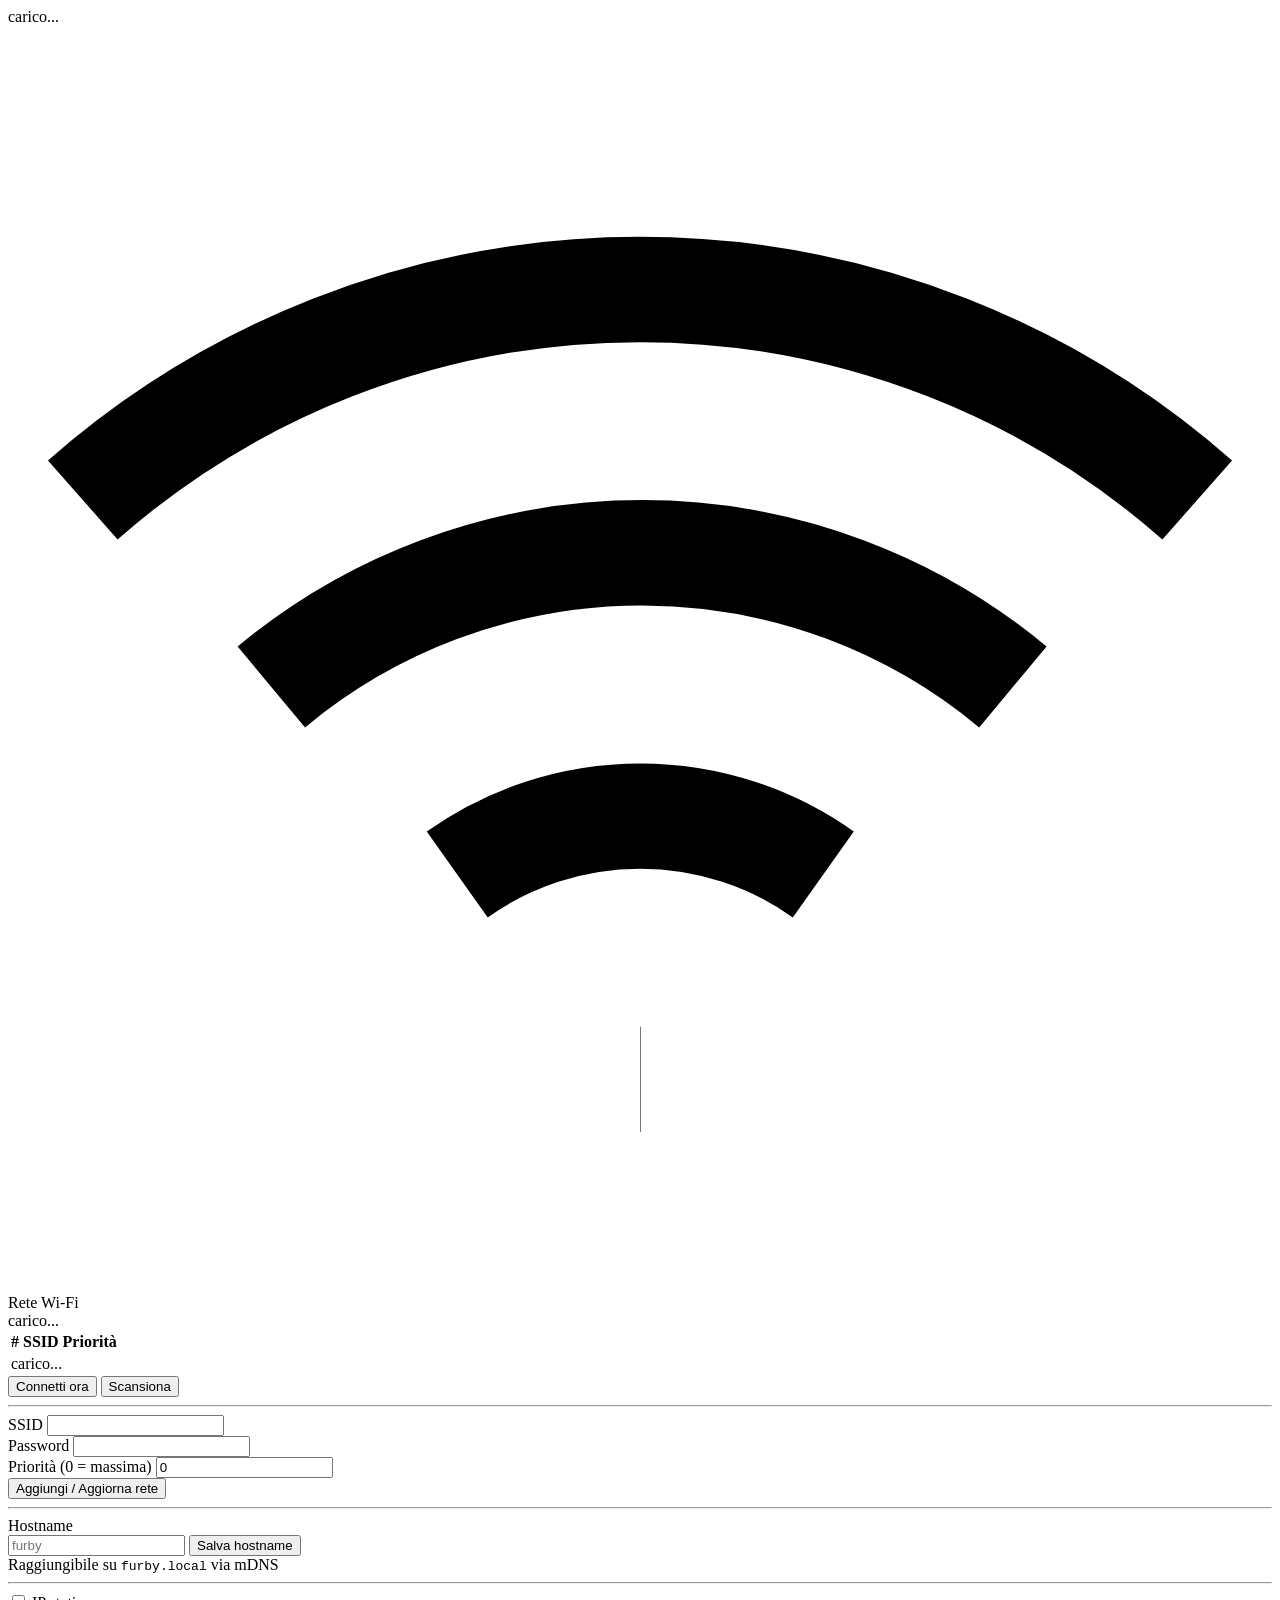
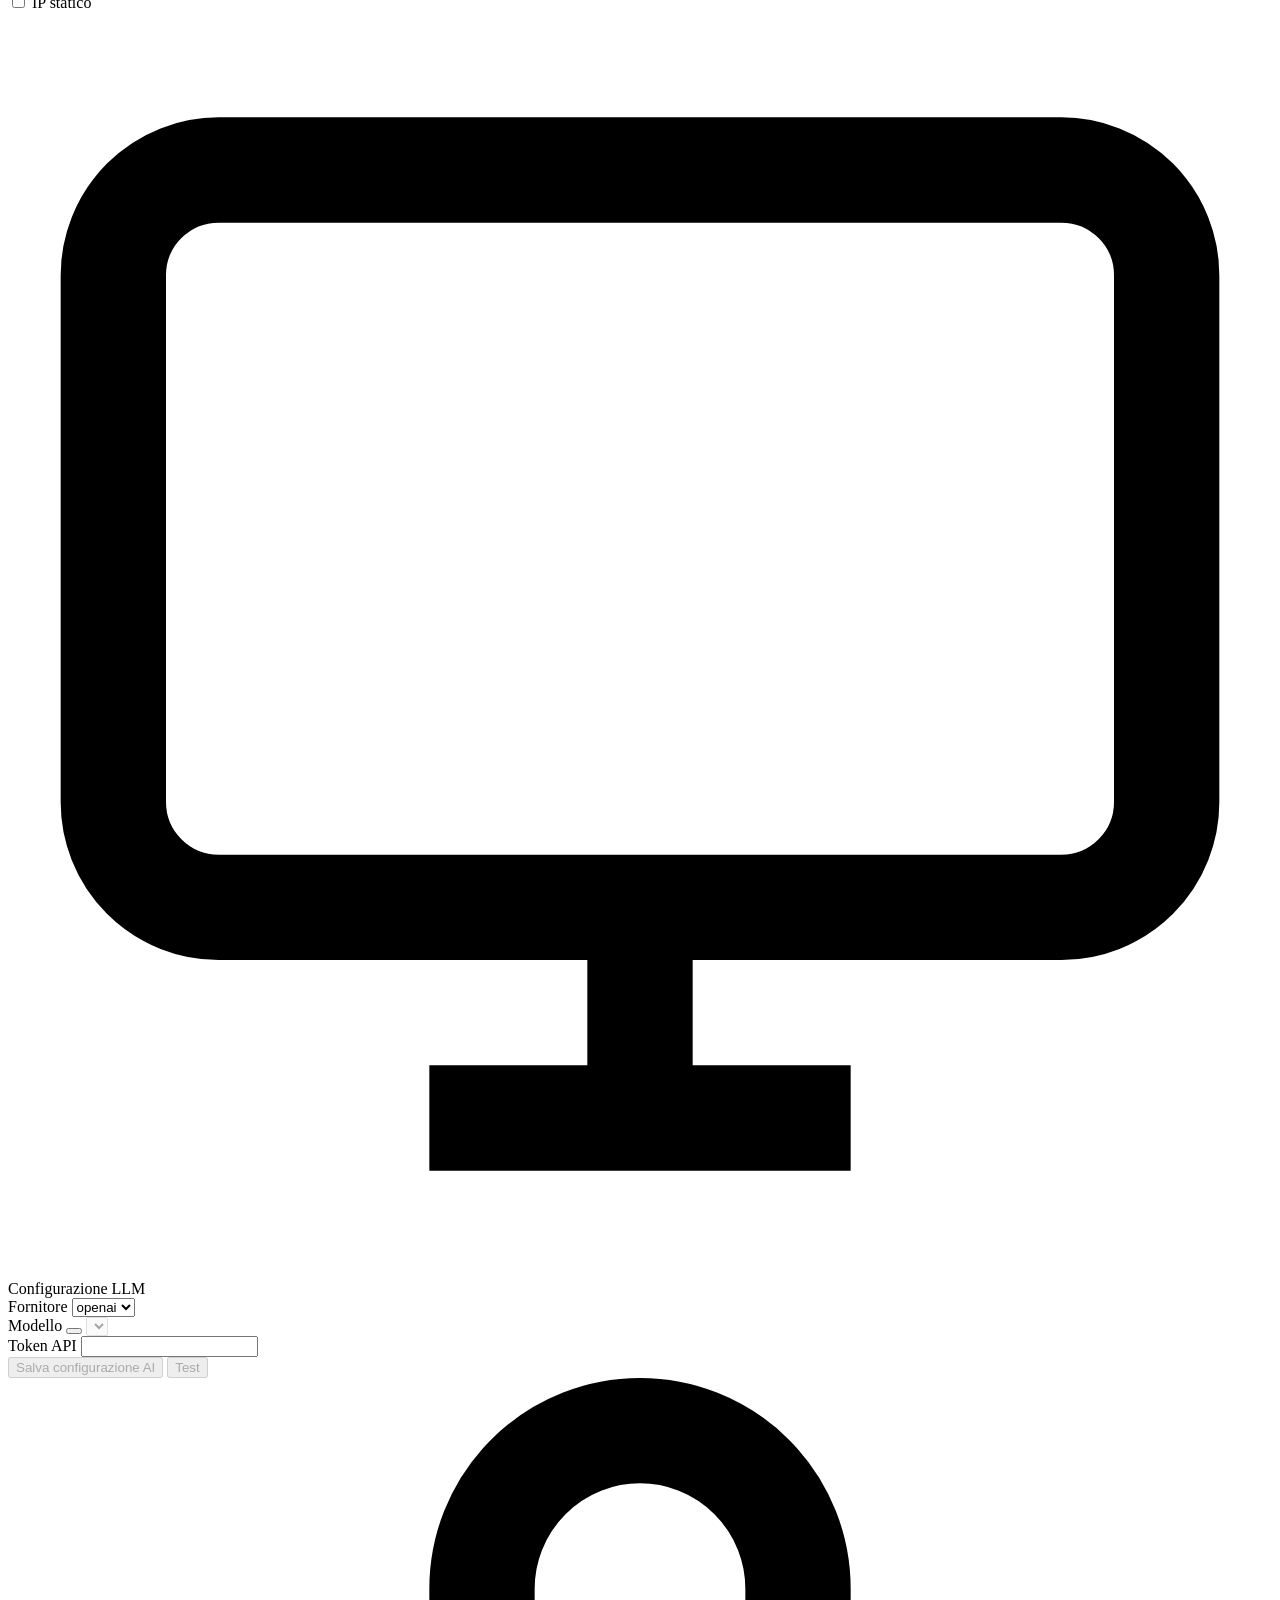
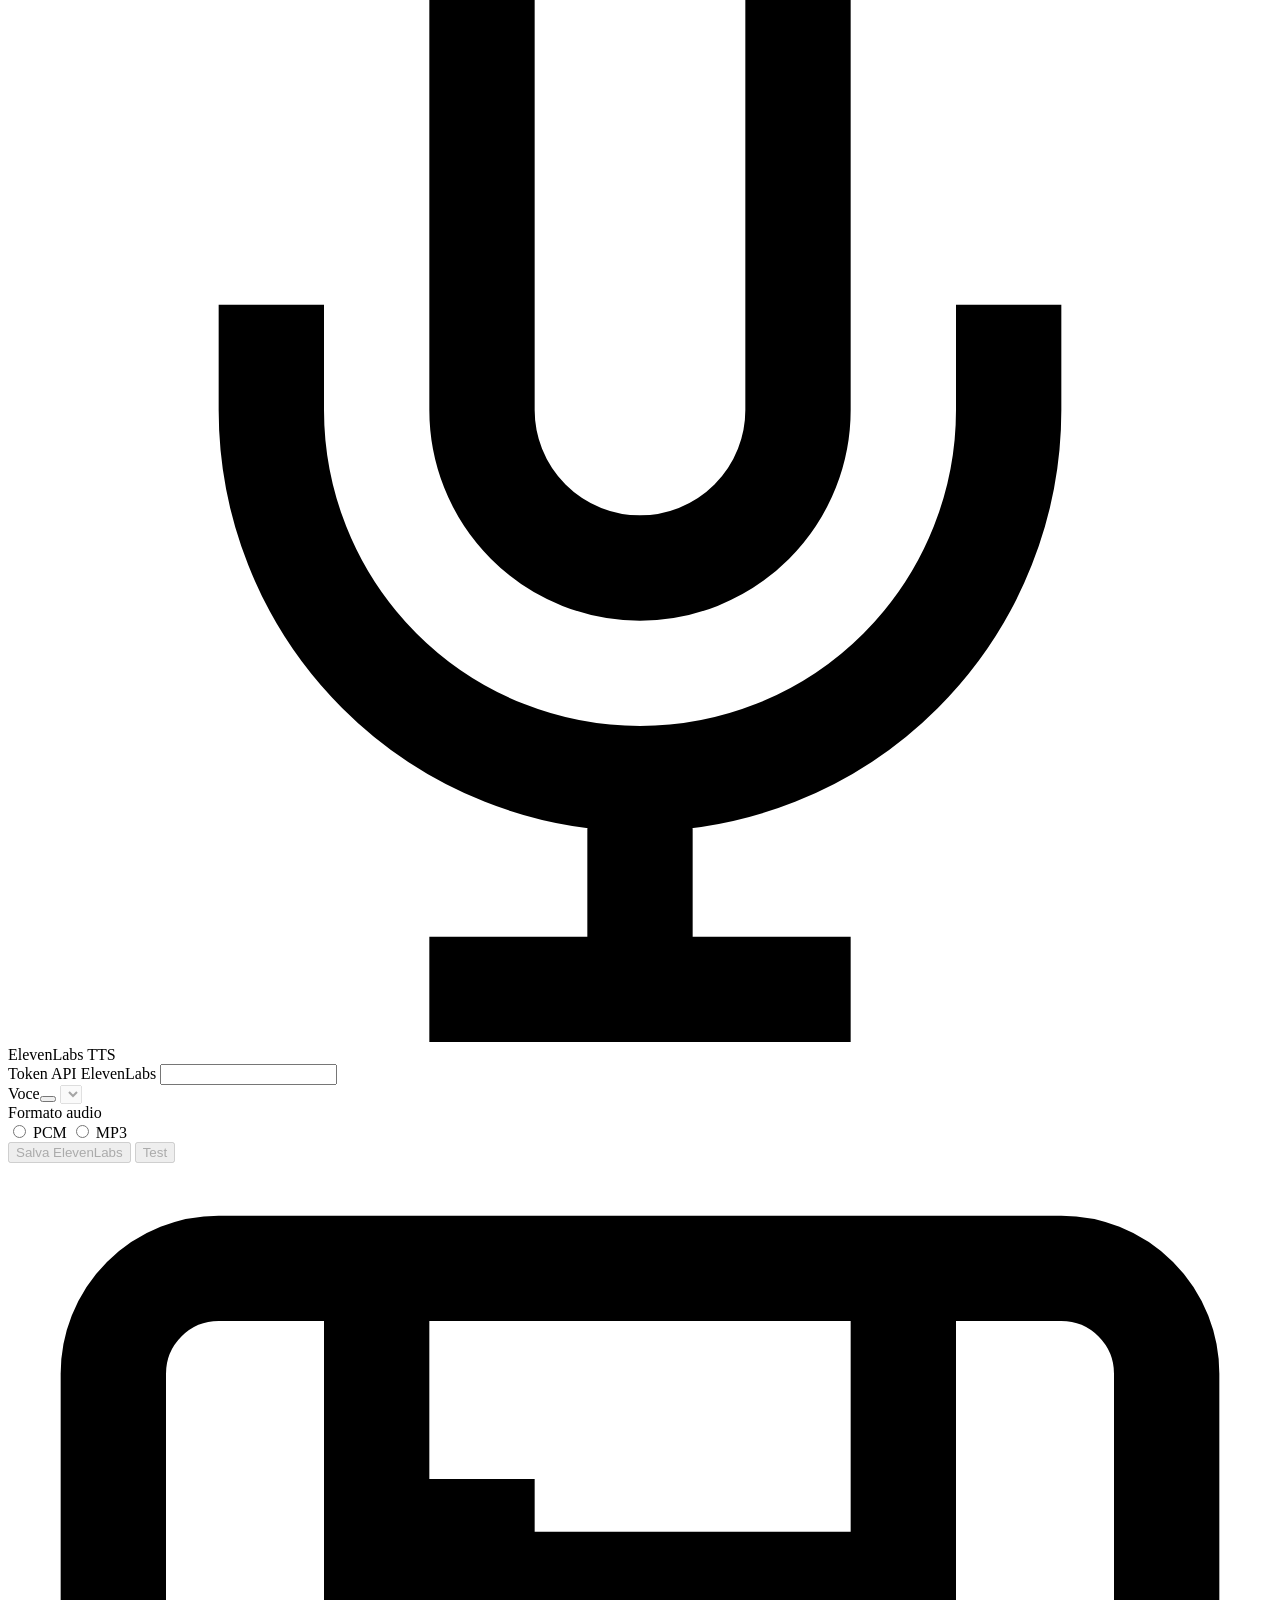
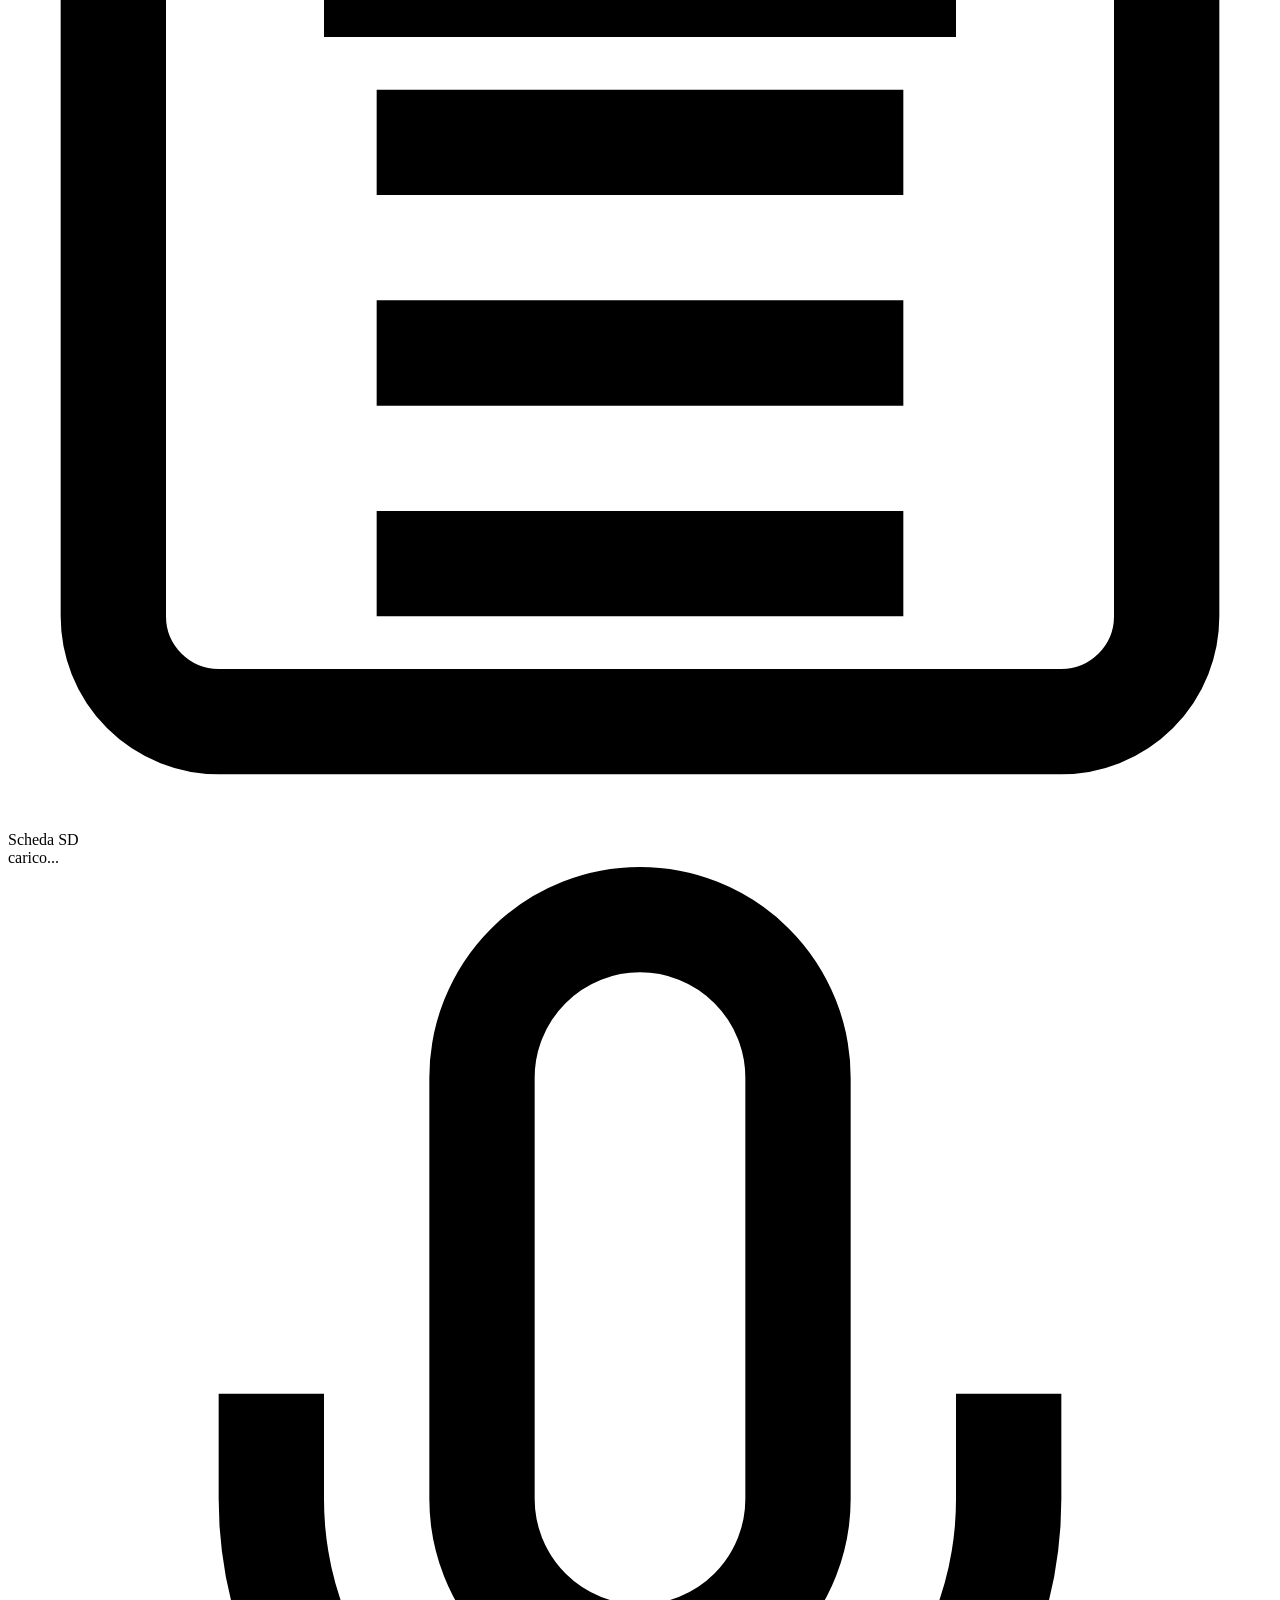
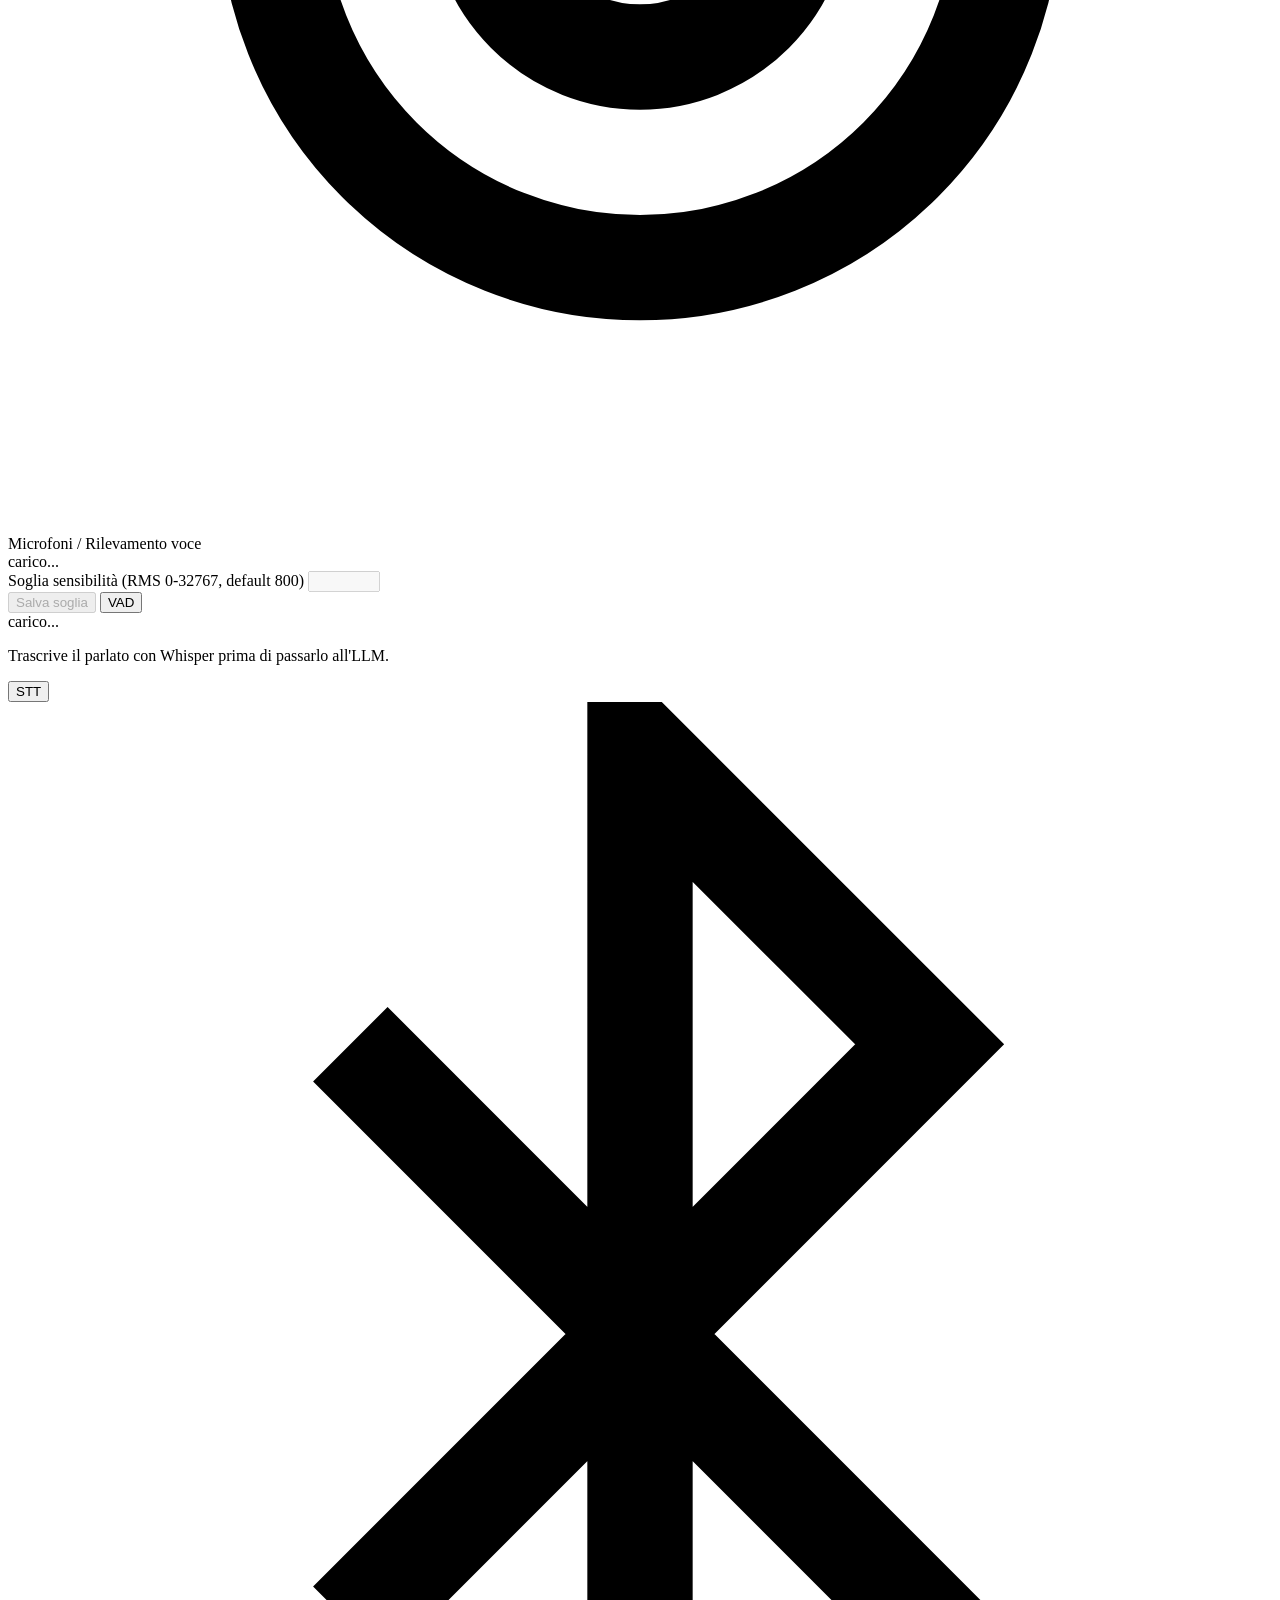
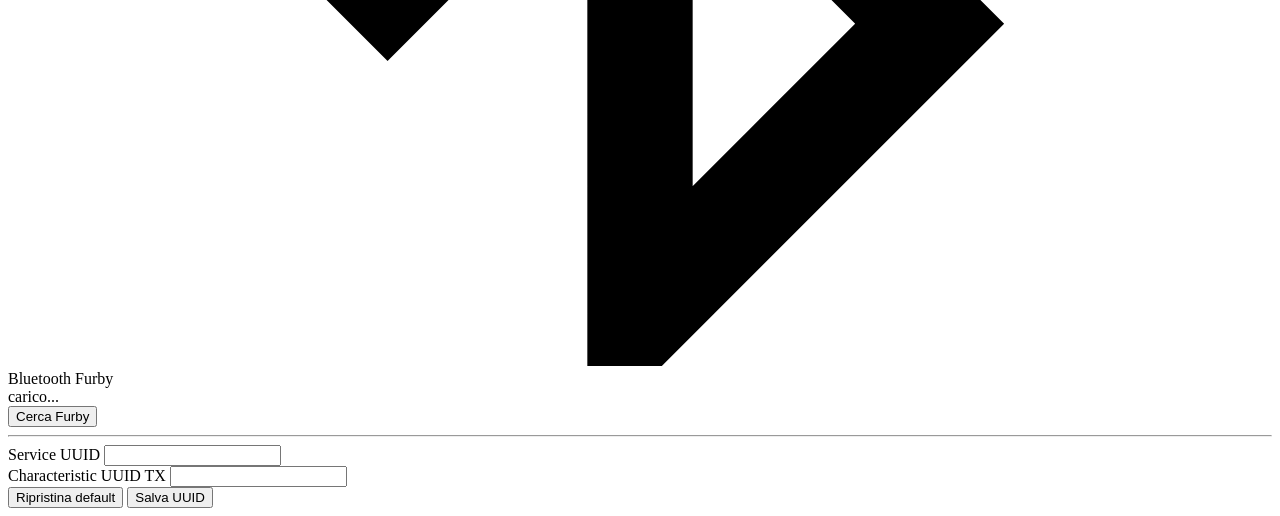
==== data/index.html @ 775ad826 "Aggiorna l'interfaccia utente e le etichette per la configurazione LLM, migliora la gestione delle d" ====
<!DOCTYPE html><html lang="it"><head>
<meta charset="UTF-8"><link rel="apple-touch-icon" href="/apple-touch-icon.png"><link rel="icon" type="image/png" href="/apple-touch-icon.png"><meta name="viewport" content="width=device-width,initial-scale=1">
<title>FurbyMind Connect</title>
<link rel="stylesheet" href="/bootstrap.min.css">
<link rel="stylesheet" href="/bootstrap-icons.min.css">
<link rel="stylesheet" href="/shared.css">
</head>
<body><div id="fb-loader"><div class="fb-spinner"></div></div>
<script src="/shared.js"></script>
<script>renderNav('home');</script>
<div id="sys-bar" data-i18n="sys.loading">carico...</div>

<div class="container py-3 fb-page">

<!-- WiFi -->
<div class="fb-sec">
  <svg viewBox="0 0 24 24" fill="none" stroke="currentColor" stroke-width="2"><path d="M5 12.55a11 11 0 0 1 14.08 0M1.42 9a16 16 0 0 1 21.16 0M8.53 16.11a6 6 0 0 1 6.95 0M12 20h.01"/></svg>
  <span data-i18n="wifi.title">Rete Wi-Fi</span>
</div>
<div class="card mb-3 shadow-sm">
  <div class="card-body">
    <div class="d-flex align-items-center gap-2 mb-2">
      <span class="fb-dot fb-dot-warn" id="wifi-dot"></span>
      <span class="fw-semibold" id="wifi-label" data-i18n="sys.loading">carico...</span>
      <span class="ms-auto text-muted small" id="wifi-ip"></span>
    </div>
    <table class="table table-sm table-hover mb-2">
      <thead class="table-light"><tr><th>#</th><th data-i18n="wifi.col_ssid">SSID</th><th data-i18n="wifi.col_prio">Priorità</th><th></th></tr></thead>
      <tbody id="wifi-rows"><tr><td colspan="4" class="text-muted" data-i18n="sys.loading">carico...</td></tr></tbody>
    </table>
    <div class="d-flex gap-2">
      <button type="button" class="btn btn-primary px-3" onclick="wifiConnect()" data-i18n="wifi.btn_connect"><i class="bi bi-wifi"></i> Connetti ora</button>
      <button type="button" class="btn btn-outline-secondary px-3" onclick="wifiScan()" data-i18n="wifi.btn_scan"><i class="bi bi-search"></i> Scansiona</button>
    </div>
    <div id="wifi-scan-results"></div>
    <hr class="my-3">
    <form action="/wifi/add" method="POST">
      <div class="mb-2">
        <label class="form-label" data-i18n="wifi.label_ssid">SSID</label>
        <input type="text" class="form-control form-control-sm" name="ssid" id="ssid-inp" required>
      </div>
      <div class="mb-2">
        <label class="form-label" data-i18n="wifi.label_pass">Password</label>
        <input type="password" class="form-control form-control-sm" name="pass" id="wifi-pass-inp">
      </div>
      <div class="mb-2">
        <label class="form-label" data-i18n="wifi.label_prio">Priorità (0 = massima)</label>
        <input type="text" class="form-control form-control-sm" name="prio" value="0" >
      </div>
      <div class="d-grid d-sm-flex gap-2 justify-content-sm-end mt-2">
        <button type="submit" class="btn btn-primary px-3" data-i18n="wifi.btn_add"><i class="bi bi-plus-lg"></i> Aggiungi / Aggiorna rete</button>
      </div>
    </form>
    <hr class="my-3">
    <div class="mb-3">
      <label class="form-label" data-i18n="wifi.label_hostname"><i class="bi bi-tag text-muted me-1"></i>Hostname</label>
      <div class="input-group">
        <span class="input-group-text text-muted"><i class="bi bi-router"></i></span>
        <input type="text" class="form-control form-control-sm" id="wifi-hostname-inp" maxlength="32" placeholder="furby">
        <button class="btn btn-primary px-3" type="button" onclick="wifiHostnameSave()" data-i18n="wifi.btn_hostname"><i class="bi bi-floppy"></i> Salva hostname</button>
      </div>
      <div class="form-text" data-i18n="wifi.hostname_hint">Raggiungibile su <code>furby.local</code> via mDNS</div>
    </div>
    <hr class="my-3">
    <div class="form-check form-switch mb-2">
      <input class="form-check-input" type="checkbox" id="static-en" onchange="staticToggle()">
      <label class="form-check-label" for="static-en" data-i18n="wifi.static_enable"><i class="bi bi-hdd-network text-muted me-1"></i>IP statico</label>
    </div>
    <div id="static-fields" style="display:none">
      <div class="row g-2 mb-2">
        <div class="col-6">
          <label class="form-label form-label-sm" data-i18n="wifi.static_ip">IP</label>
          <input type="text" class="form-control form-control-sm" id="static-ip" placeholder="192.168.1.100">
        </div>
        <div class="col-6">
          <label class="form-label form-label-sm" data-i18n="wifi.static_gw">Gateway</label>
          <input type="text" class="form-control form-control-sm" id="static-gw" placeholder="192.168.1.1">
        </div>
        <div class="col-6">
          <label class="form-label form-label-sm" data-i18n="wifi.static_mask">Mask</label>
          <input type="text" class="form-control form-control-sm" id="static-mask" placeholder="255.255.255.0">
        </div>
        <div class="col-6">
          <label class="form-label form-label-sm" data-i18n="wifi.static_dns">DNS</label>
          <input type="text" class="form-control form-control-sm" id="static-dns" placeholder="8.8.8.8">
        </div>
      </div>
      <div class="d-grid d-sm-flex gap-2 justify-content-sm-end mt-2">
        <button type="button" class="btn btn-primary px-3" onclick="staticSave()" data-i18n="sys.save"><i class="bi bi-floppy"></i> Salva (richiede reboot)</button>
      </div>
    </div>
  </div>
</div>

<!-- LLM -->
<div class="fb-sec">
  <svg viewBox="0 0 24 24" fill="none" stroke="currentColor" stroke-width="2"><rect x="2" y="3" width="20" height="14" rx="2"/><path d="M8 21h8M12 17v4"/></svg>
  <span data-i18n="llm.title">Configurazione LLM</span>
</div>
<div class="card mb-3 shadow-sm">
  <div class="card-body">
    <form id="llm-form" onsubmit="return llmSubmit(event)">
      <div class="row g-2 mb-2">
        <div class="col-4">
          <label class="form-label" data-i18n="llm.label_prov">Fornitore</label>
          <select class="form-select form-select-sm" name="provider" id="prov" onchange="onProvChange()">
            <option value="openai">openai</option>
            <option value="claude">claude</option>
          </select>
        </div>
        <div class="col-8">
          <label class="form-label d-flex align-items-center gap-2" id="tok-lbl"><span data-i18n="llm.label_model">Modello</span> <small class="text-muted fw-normal" id="mdl-st"></small><button type="button" class="btn btn-sm btn-outline-secondary ms-auto px-2 py-0" onclick="loadModels(document.getElementById('mdl').value,document.getElementById('tok').value.trim())" title="Ricarica modelli"><i class="bi bi-arrow-clockwise"></i></button></label>
          <select class="form-select form-select-sm" name="model" id="mdl" disabled></select>
        </div>
      </div>
      <div class="mb-2">
        <label class="form-label" data-i18n="llm.label_key">Token API</label>
        <input type="text" class="form-control form-control-sm" name="api_key" id="tok" oninput="llmKeyChange()" onblur="llmKeyBlur()">
      </div>
      <div class="d-grid d-sm-flex gap-2 justify-content-sm-end mt-2">
        <button type="submit" class="btn btn-primary px-3" id="llm-save-btn" disabled data-i18n="llm.btn_save"><i class="bi bi-floppy"></i> Salva configurazione AI</button>
        <button type="button" class="btn btn-outline-secondary px-3" id="llm-test-btn" disabled onclick="testLlm()" data-i18n="llm.btn_test"><i class="bi bi-lightning"></i> Test</button>
      </div>
      <div id="llm-test-result" class="mt-2"></div>
    </form>
  </div>
</div>

<!-- ElevenLabs -->
<div class="fb-sec">
  <svg viewBox="0 0 24 24" fill="none" stroke="currentColor" stroke-width="2"><path d="M12 1a3 3 0 0 0-3 3v8a3 3 0 0 0 6 0V4a3 3 0 0 0-3-3z"/><path d="M19 10v2a7 7 0 0 1-14 0v-2M12 19v4M8 23h8"/></svg>
  <span data-i18n="el.title">ElevenLabs TTS</span>
</div>
<div class="card mb-3 shadow-sm">
  <div class="card-body">
    <form id="el-form" onsubmit="return elSubmit(event)">
      <div class="mb-2">
        <label class="form-label" data-i18n="el.label_key">Token API ElevenLabs</label>
        <input type="text" class="form-control form-control-sm" name="el_key" id="el-key" oninput="elKeyChange()" onblur="elKeyBlur()">
      </div>
      <div class="mb-2">
        <label class="form-label d-flex align-items-center gap-2"><span data-i18n="el.label_voice">Voce</span><button type="button" class="btn btn-sm btn-outline-secondary ms-auto px-2 py-0" onclick="elUpdateVoiceState(document.getElementById('el-key').value.trim(),document.getElementById('el-voice-sel').value)" title="Ricarica voci"><i class="bi bi-arrow-clockwise"></i></button></label>
        <select class="form-select form-select-sm" name="el_vid" id="el-voice-sel" disabled></select>
        <div id="el-voice-hint" class="form-text text-warning"></div>
      </div>
      <div class="mb-2">
        <label class="form-label" data-i18n="el.label_fmt">Formato audio</label>
        <div class="btn-group" role="group">
          <input type="radio" class="btn-check" name="el_fmt" value="pcm" id="fmt-pcm" onchange="fmtChange()">
          <label class="btn btn-outline-primary px-3" for="fmt-pcm">PCM</label>
          <input type="radio" class="btn-check" name="el_fmt" value="mp3" id="fmt-mp3" onchange="fmtChange()">
          <label class="btn btn-outline-primary px-3" for="fmt-mp3">MP3</label>
        </div>
        <div id="fmt-hint" class="form-text mt-1"></div>
      </div>
      <div class="d-grid d-sm-flex gap-2 justify-content-sm-end mt-2">
        <button type="submit" class="btn btn-primary px-3" id="el-save-btn" disabled data-i18n="el.btn_save"><i class="bi bi-floppy"></i> Salva ElevenLabs</button>
        <button type="button" class="btn btn-outline-secondary px-3" id="el-test-btn" disabled onclick="testEl()" data-i18n="el.btn_test"><i class="bi bi-lightning"></i> Test</button>
      </div>
      <div id="el-test-result" class="mt-2"></div>
    </form>
  </div>
</div>

<!-- SD -->
<div class="fb-sec">
  <svg viewBox="0 0 24 24" fill="none" stroke="currentColor" stroke-width="2"><rect x="2" y="2" width="20" height="20" rx="2"/><path d="M7 2v6h10V2M7 7h3M7 11h10M7 15h10M7 19h10"/></svg>
  <span data-i18n="sd.title">Scheda SD</span>
</div>
<div class="card mb-3 shadow-sm">
  <div class="card-body">
    <div id="sd-status-row" class="d-flex align-items-center gap-2 mb-2">
      <span class="fb-dot fb-dot-warn"></span>
      <span class="fw-semibold" data-i18n="sys.loading">carico...</span>
    </div>
    <div id="sd-progress" class="progress mb-2" style="height:6px;display:none" role="progressbar" aria-valuemin="0" aria-valuemax="100">
      <div class="progress-bar" style="width:0%"></div>
    </div>
    <div id="sd-btn" class="mb-1"></div>
    <div id="sd-msg" class="small text-muted mt-1"></div>
  </div>
</div>

<!-- VAD -->
<div class="fb-sec">
  <svg viewBox="0 0 24 24" fill="none" stroke="currentColor" stroke-width="2"><path d="M12 1a3 3 0 0 0-3 3v8a3 3 0 0 0 6 0V4a3 3 0 0 0-3-3z"/><path d="M19 10v2a7 7 0 0 1-14 0v-2"/></svg>
  <span data-i18n="vad.title">Microfoni / Rilevamento voce</span>
</div>
<div class="card mb-3 shadow-sm">
  <div class="card-body">
    <div class="d-flex align-items-center gap-2 mb-3">
      <span class="fb-dot fb-dot-warn" id="vad-dot"></span>
      <span class="fw-semibold" id="vad-label" data-i18n="sys.loading">carico...</span>
    </div>
    <div class="d-flex gap-2 align-items-end mb-2">
      <div class="flex-fill">
        <label class="form-label" data-i18n="vad.label_thresh">Soglia sensibilità (RMS 0-32767, default 800)</label>
        <input type="number" class="form-control form-control-sm" id="vad-thresh" min="0" max="32767" disabled>
      </div>
      <button class="btn btn-primary px-3" onclick="vadSaveThresh()" id="btn-vad-save" disabled><i class="bi bi-floppy"></i> <span data-i18n="vad.btn_save">Salva soglia</span></button>
      <button class="btn btn-outline-secondary px-3" onclick="vadToggle()" id="btn-vad-tog"><i class="bi bi-mic-mute"></i> VAD</button>
    </div>
  </div>
</div>
<div class="card mb-3 shadow-sm">
  <div class="card-body">
    <div class="d-flex align-items-center gap-2 mb-2">
      <span class="fb-dot fb-dot-warn" id="stt-dot"></span>
      <span class="fw-semibold" id="stt-label" data-i18n="sys.loading">carico...</span>
    </div>
    <div class="d-flex gap-2 align-items-center">
      <p class="text-muted small mb-0 flex-fill" data-i18n="stt.desc">Trascrive il parlato con Whisper prima di passarlo all'LLM.</p>
      <button class="btn btn-outline-secondary px-3" onclick="sttToggle()" id="btn-stt-tog"><i class="bi bi-soundwave"></i> STT</button>
    </div>
  </div>
</div>

<!-- BLE -->
<div class="fb-sec">
  <svg viewBox="0 0 24 24" fill="none" stroke="currentColor" stroke-width="2"><polyline points="6.5 6.5 17.5 17.5 12 23 12 1 17.5 6.5 6.5 17.5"/></svg>
  <span data-i18n="ble.title">Bluetooth Furby</span>
</div>
<div class="card mb-4 shadow-sm">
  <div class="card-body">
    <div class="d-flex align-items-center gap-2 mb-1">
      <span class="fb-dot fb-dot-err" id="ble-dot"></span>
      <span class="fw-semibold" id="ble-label" data-i18n="sys.loading">carico...</span>
      <span class="ms-auto text-muted small" id="ble-device"></span>
    </div>
    <div id="ble-uptime-row" class="text-muted small mb-2" style="display:none">
      <span data-i18n="ble.connected_for">connesso da: </span><span id="ble-uptime"></span>
    </div>
    <div class="d-flex gap-2 flex-wrap mb-2">
      <button type="button" class="btn btn-success px-3" id="btn-scan" onclick="bleScan()" data-i18n="ble.scan"><i class="bi bi-bluetooth"></i> Cerca Furby</button>
      <button type="button" class="btn btn-danger px-3"  id="btn-stop" onclick="bleStop()" style="display:none" data-i18n="ble.stop"><i class="bi bi-stop-fill"></i> Stop scan</button>
      <button type="button" class="btn btn-warning px-3" id="btn-disc" onclick="bleDisc()" style="display:none" data-i18n="ble.disconnect"><i class="bi bi-x-circle"></i> Disconnetti</button>
    </div>
    <div id="ble-scanning" class="text-warning small" style="display:none" data-i18n="ble.scanning_msg">⌛ Scansione in corso...</div>
    <div id="ble-list" class="mt-2"></div>
    <hr>
    <form action="/ble/save" method="POST">
      <div class="mb-2">
        <label class="form-label" data-i18n="ble.label_svc">Service UUID</label>
        <input type="text" class="form-control form-control-sm font-monospace" name="svc_uuid" id="ble-svc-uuid">
      </div>
      <div class="mb-2">
        <label class="form-label" data-i18n="ble.label_char">Characteristic UUID TX</label>
        <input type="text" class="form-control form-control-sm font-monospace" name="char_uuid" id="ble-char-uuid">
      </div>
      <div class="d-grid d-sm-flex gap-2 justify-content-sm-end mt-2">
        <button type="button" class="btn btn-outline-secondary px-3" onclick="bleUuidReset()" data-i18n="ble.btn_reset"><i class="bi bi-arrow-counterclockwise"></i> Ripristina default</button>
        <button type="submit" class="btn btn-primary px-3" data-i18n="ble.btn_save"><i class="bi bi-floppy"></i> Salva UUID</button>
      </div>
    </form>
  </div>
</div>

</div><!-- /container -->

<script src="/bootstrap.bundle.min.js"></script>
<script>
// Aggiorna solo la sezione SD - chiamata dopo operazioni SD per non toccare gli altri campi
function applyHomeSd(d){
  var sdRow=document.getElementById('sd-status-row');
  var sdBtn=document.getElementById('sd-btn');
  if(d.sd_present){
    var sdPct=d.sd_total_mb?Math.round(d.sd_used_mb*100/d.sd_total_mb):0;
    var sdBarCls=sdPct>90?'bg-danger':sdPct>70?'bg-warning':'bg-success';
    sdRow.innerHTML='<span class="fb-dot fb-dot-ok"></span><span class="fw-semibold">'+T('sd.present')+'</span>'
      +'<span class="ms-auto text-muted small">'+d.sd_used_mb+' / '+d.sd_total_mb+' MB ('+sdPct+'%)</span>';
    var pb=document.getElementById('sd-progress');
    if(pb){pb.style.display='';pb.querySelector('.progress-bar').style.width=sdPct+'%';pb.querySelector('.progress-bar').className='progress-bar '+sdBarCls;pb.querySelector('.progress-bar').setAttribute('aria-valuenow',sdPct);}
  } else {
    sdRow.innerHTML='<span class="fb-dot fb-dot-warn"></span><span class="fw-semibold">'+T('sd.absent')+'</span><span class="ms-auto text-muted small">'+T('sd.absent_sub')+'</span>';
    var pb=document.getElementById('sd-progress');if(pb)pb.style.display='none';
  }
  sdBtn.innerHTML='<div class="d-grid d-sm-flex gap-2 justify-content-sm-start">'
    +(d.sd_present
      ? '<button class="btn btn-outline-warning px-3" onclick="sdUnmount()">'+T('sd.btn_unmount')+'</button>'
        +'<button class="btn btn-outline-warning px-3" onclick="sdClearCache()"><i class="bi bi-trash3"></i> '+T('sd.btn_format')+'</button>'
      : '<button class="btn btn-outline-primary px-3" onclick="sdReinit()">'+T('sd.btn_mount')+'</button>'
    )
    +'<button class="btn btn-danger px-3" onclick="sdFormatFAT()"><i class="bi bi-exclamation-triangle"></i> '+T('sd.btn_formatfat')+'</button>'
    +'</div>';
}
// Applica i dati LLM ricevuti dal backend (risposta di /llm/save o /api/home)
function applyLlm(d){
  var prov=d.provider||d.llm_provider||'openai';
  document.getElementById('prov').value=prov;
  document.getElementById('tok').placeholder=PH[prov]||T('llm.placeholder_key');
  document.getElementById('tok').value=d.key||d.cur_key||'';
  llmKeyChange();
  loadModels(d.model||d.llm_model);
}
// Applica i dati ElevenLabs ricevuti dal backend (risposta di /el/save o /api/home)
function applyEl(d){
  var elKey=d.key||d.el_key||'';
  document.getElementById('el-key').value=elKey;
  _elUpdateBtns();
  var fmt=d.fmt||d.el_fmt||'mp3';
  document.getElementById('fmt-pcm').checked=(fmt==='pcm');
  document.getElementById('fmt-mp3').checked=(fmt==='mp3');
  document.getElementById('fmt-hint').textContent=fmt==='mp3'?T('el.hint_mp3'):T('el.hint_pcm');
  elUpdateVoiceState(elKey, d.vid||d.el_vid||'');
}
function applyHome(d){
  // WiFi status
  var wdot=document.getElementById('wifi-dot');
  wdot.className='fb-dot '+(d.wifi_connected?'fb-dot-ok':'fb-dot-err');
  document.getElementById('wifi-label').textContent=d.wifi_connected?T('wifi.connected')+d.wifi_ssid:T('wifi.disconnected');
  document.getElementById('wifi-ip').textContent=d.ip||'';
  var rows='';
  if(d.wifi_nets&&d.wifi_nets.length){
    d.wifi_nets.forEach(function(n,i){
      var cur=d.wifi_connected&&n.ssid===d.wifi_ssid;
      var upBtn=i>0?'<form action="/wifi/up" method="POST" class="d-inline"><input type="hidden" name="idx" value="'+i+'"><button class="btn btn-outline-secondary btn-sm p-0 px-1"><i class="bi bi-arrow-up"></i></button></form>':'<button class="btn btn-outline-secondary btn-sm p-0 px-1" disabled><i class="bi bi-arrow-up"></i></button>';
      var dnBtn=i<d.wifi_nets.length-1?'<form action="/wifi/down" method="POST" class="d-inline"><input type="hidden" name="idx" value="'+i+'"><button class="btn btn-outline-secondary btn-sm p-0 px-1"><i class="bi bi-arrow-down"></i></button></form>':'<button class="btn btn-outline-secondary btn-sm p-0 px-1" disabled><i class="bi bi-arrow-down"></i></button>';
      var delBtn='<form action="/wifi/del" method="POST" class="d-inline"><input type="hidden" name="idx" value="'+i+'"><button class="btn btn-danger btn-sm p-0 px-1"><i class="bi bi-trash3"></i></button></form>';
      rows+='<tr>'
        +'<td class="text-muted small align-middle">'+(i+1)+'</td>'
        +'<td class="align-middle">'+n.ssid+(cur?' <span class="badge bg-success">'+T('wifi.active')+'</span>':'')+'</td>'
        +'<td class="text-muted small align-middle text-center">'+(n.prio!==undefined?n.prio:i)+'</td>'
        +'<td class="align-middle text-end"><div class="d-flex gap-1 justify-content-end">'+upBtn+dnBtn+delBtn+'</div></td>'
        +'</tr>';
    });
  } else {
    rows='<tr><td colspan="4" class="text-muted">'+T('wifi.no_nets')+'</td></tr>';
  }
  document.getElementById('wifi-rows').innerHTML=rows;
  // hostname & IP statico
  document.getElementById('ssid-inp').placeholder=T('wifi.placeholder_ssid');
  document.getElementById('wifi-pass-inp').placeholder=T('wifi.placeholder_pass');
  if(d.hostname) document.getElementById('wifi-hostname-inp').value=d.hostname;
  var en=d.static_enabled||false;
  document.getElementById('static-en').checked=en;
  document.getElementById('static-fields').style.display=en?'':'none';
  if(d.static_ip && d.static_ip!=='0.0.0.0'){
    document.getElementById('static-ip').value=d.static_ip;
    document.getElementById('static-gw').value=d.static_gw||'';
    document.getElementById('static-mask').value=d.static_mask||'';
    document.getElementById('static-dns').value=d.static_dns||'';
  }
  // LLM
  document.getElementById('el-key').placeholder=T('el.placeholder_key');
  applyLlm(d);
  // ElevenLabs
  applyEl(d);
  // SD
  applyHomeSd(d);
  // VAD / STT
  _vadThresh=d.vad_threshold!=null?d.vad_threshold:800;
  var vtEl=document.getElementById('vad-thresh');vtEl.value=_vadThresh;vtEl.disabled=false;
  document.getElementById('btn-vad-save').disabled=false;
  vadApplyUI(!!d.vad_enabled, !!d.stt_enabled);
  // BLE UUID
  document.getElementById('ble-svc-uuid').value=d.ble_svc_uuid||'';
  document.getElementById('ble-char-uuid').value=d.ble_char_uuid||'';
  if(d.ble_svc_uuid_default) window._bleSvcDefault=d.ble_svc_uuid_default;
  if(d.ble_char_uuid_default) window._bleCharDefault=d.ble_char_uuid_default;
}
fetch('/api/home').then(function(r){return r.json();}).then(applyHome).catch(function(){});

function sdMsg(txt,cls){var el=document.getElementById('sd-msg');if(!el)return;el.textContent=txt;el.className='small mt-1 text-'+(cls||'muted');}
function sdReinit(){
  sdMsg('...','muted');
  fetch('/sd/reinit',{method:'POST'}).then(function(r){return r.json();}).then(function(d){
    if(d.ok){sdMsg(T('sd.present')+' - '+d.type+' '+d.total_mb+'MB','success');fetch('/api/home').then(function(r){return r.json();}).then(applyHomeSd);}
    else sdMsg(d.error||T('sd.absent'),'danger');
  }).catch(function(){sdMsg(T('error_conn'),'danger');});
}
function sdUnmount(){
  sdMsg('...','muted');
  fetch('/sd/unmount',{method:'POST'}).then(function(r){return r.json();}).then(function(d){
    sdMsg(d.ok?T('sd.absent_sub'):(d.error||T('error_generic')),d.ok?'muted':'danger');
    fetch('/api/home').then(function(r){return r.json();}).then(applyHomeSd);
  }).catch(function(){sdMsg(T('error_conn'),'danger');});
}
function sdClearCache(){
  if(!confirm(T('sd.format_confirm')))return;
  fetch('/sd/format',{method:'POST'}).then(function(r){return r.json();}).then(function(d){
    sdMsg(d.ok?T('sd.cache_cleared'):(T('error_generic')+(d.error||'?')),d.ok?'success':'danger');
    if(d.ok)fetch('/api/home').then(function(r){return r.json();}).then(applyHomeSd);
  }).catch(function(){sdMsg(T('error_conn'),'danger');});
}
function sdFormatFAT(){
  if(!confirm(T('sd.formatfat_confirm')))return;
  if(!confirm(T('sd.formatfat_confirm2')))return;
  sdMsg(T('sd.formatting'),'warning');
  fetch('/sd/formatfat',{method:'POST'}).then(function(r){return r.json();}).then(function(d){
    sdMsg(d.ok?T('sd.format_done'):(T('error_generic')+(d.error||'?')),d.ok?'success':'danger');
    if(d.ok)fetch('/api/home').then(function(r){return r.json();}).then(applyHomeSd);
  }).catch(function(){sdMsg(T('error_conn'),'danger');});
}
var _vadEnabled=false,_vadThresh=800,_sttEnabled=false;
function vadSaveThresh(){
  var thr=parseInt(document.getElementById('vad-thresh').value);
  if(isNaN(thr)||thr<0||thr>32767)return;
  _vadThresh=thr;
  var btn=document.getElementById('btn-vad-save');
  btn.disabled=true;
  var fd=new FormData();fd.append('threshold',thr);fd.append('enabled',_vadEnabled?'1':'0');
  fetch('/vad/save',{method:'POST',body:fd}).then(function(r){return r.json();}).then(function(d){
    btn.disabled=false;
    if(!d.ok)console.error('VAD save failed');
  }).catch(function(){btn.disabled=false;});
}
function vadApplyUI(vad_en, stt_en){
  _vadEnabled=vad_en; _sttEnabled=stt_en;
  document.getElementById('vad-dot').className='fb-dot '+(vad_en?'fb-dot-ok':'fb-dot-warn');
  document.getElementById('vad-label').textContent=vad_en?T('vad.active'):T('vad.disabled');
  var bv=document.getElementById('btn-vad-tog');
  bv.className=vad_en?'btn btn-success px-3':'btn btn-outline-secondary px-3';
  bv.innerHTML=vad_en?'<i class="bi bi-mic-fill"></i> VAD':'<i class="bi bi-mic-mute"></i> VAD';
  document.getElementById('stt-dot').className='fb-dot '+(stt_en?'fb-dot-ok':'fb-dot-warn');
  document.getElementById('stt-label').textContent=stt_en?T('stt.active'):T('stt.disabled');
  var bs=document.getElementById('btn-stt-tog');
  bs.className=stt_en?'btn btn-success px-3':'btn btn-outline-secondary px-3';
}
function vadSaveAndApply(fd){
  fetch('/vad/save',{method:'POST',body:fd}).then(function(r){return r.json();}).then(function(d){
    if(d.ok) vadApplyUI(d.vad_enabled, d.stt_enabled);
  }).catch(function(){});
}
function vadToggle(){
  var fd=new FormData();fd.append('threshold',document.getElementById('vad-thresh').value||_vadThresh);fd.append('enabled',_vadEnabled?'0':'1');
  vadSaveAndApply(fd);
}
function sttToggle(){
  var fd=new FormData();fd.append('stt_enabled',_sttEnabled?'0':'1');
  vadSaveAndApply(fd);
}
function fmtChange(){
  var fmt=document.querySelector('input[name=el_fmt]:checked').value;
  document.getElementById('fmt-hint').textContent=fmt==='mp3'?T('el.hint_mp3'):T('el.hint_pcm');
}

// BLE
function bleApply(d){
  var dot=document.getElementById('ble-dot'),lbl=document.getElementById('ble-label'),dev=document.getElementById('ble-device');
  var scan=document.getElementById('btn-scan'),stop=document.getElementById('btn-stop'),disc=document.getElementById('btn-disc');
  var msg=document.getElementById('ble-scanning'),lst=document.getElementById('ble-list');
  var upRow=document.getElementById('ble-uptime-row');
  if(d.uptime!==undefined){_bootRefSet(Date.now(),d.uptime);_uptimeTick();}
  if(d.connected){document.getElementById('ble-uptime').textContent=fmtSec(d.ble_uptime);upRow.style.display='';}
  else{upRow.style.display='none';}
  if(d.connected){
    dot.className='fb-dot fb-dot-ok';lbl.textContent=T('ble.connected');dev.textContent=d.name||'';
    scan.style.display='none';stop.style.display='none';disc.style.display='';msg.style.display='none';lst.innerHTML='';
  } else if(d.connecting){
    dot.className='fb-dot fb-dot-warn';lbl.textContent=T('ble.connecting');dev.textContent='';
    scan.style.display='none';stop.style.display='none';disc.style.display='none';msg.style.display='none';
    setTimeout(blePoll,1000);
  } else if(d.scanning){
    dot.className='fb-dot fb-dot-warn';lbl.textContent=T('ble.scanning');dev.textContent='';
    scan.style.display='none';stop.style.display='';disc.style.display='none';msg.style.display='block';
    if(d.devices&&d.devices.length){
      var h='<div class="small text-muted fw-bold text-uppercase mb-1">'+T('ble.found_so_far')+'</div>';
      d.devices.forEach(function(dv){h+='<div class="d-flex align-items-center gap-2 py-1 border-bottom"><span class="flex-fill small">'+dv.name+' <span class="text-muted">'+dv.addr+'</span></span><button class="btn btn-success px-3" onclick="bleConn(\''+dv.addr+'\')"><i class="bi bi-link-45deg"></i> '+T('ble.connect')+'</button></div>';});
      lst.innerHTML=h;
    }
    setTimeout(blePoll,1500);
  } else {
    dot.className='fb-dot fb-dot-err';lbl.textContent=T('ble.not_connected');dev.textContent='';
    scan.style.display='';stop.style.display='none';disc.style.display='none';msg.style.display='none';
    if(d.devices&&d.devices.length){
      var h='<div class="small text-muted fw-bold text-uppercase mb-1">'+T('ble.furby_found')+'</div>';
      d.devices.forEach(function(dv){h+='<div class="d-flex align-items-center gap-2 py-1 border-bottom"><span class="flex-fill small">'+dv.name+' <span class="text-muted">'+dv.addr+'</span></span><button class="btn btn-success px-3" onclick="bleConn(\''+dv.addr+'\')"><i class="bi bi-link-45deg"></i> '+T('ble.connect')+'</button></div>';});
      lst.innerHTML=h;
    } else {lst.innerHTML='';}
  }
}
var _bleIdleIv=null;
function _bleStartIdle(){if(_bleIdleIv)return;_bleIdleIv=setInterval(blePoll,30000);}
function _bleStopIdle(){if(_bleIdleIv){clearInterval(_bleIdleIv);_bleIdleIv=null;}}
function bleApplyAndSchedule(d){
  bleApply(d);
  if(d.connected){_bleStopIdle();}
  else if(d.scanning||d.connecting){_bleStopIdle();}
  else{_bleStartIdle();}
}
function blePoll(){fetch('/ble/status').then(function(r){return r.json();}).then(bleApplyAndSchedule).catch(function(){});}
function bleScan(){_bleStopIdle();document.getElementById('ble-list').innerHTML='';bleApply({connected:false,scanning:true,name:'',devices:[]});fetch('/ble/scan',{method:'POST'}).catch(function(){});}
function bleConn(addr){_bleStopIdle();var fd=new FormData();fd.append('addr',addr);fetch('/ble/connect',{method:'POST',body:fd}).then(function(){bleApply({connected:false,connecting:true,scanning:false,name:'',devices:[]});bleConnPoll();}).catch(function(){});}
function bleConnPoll(){fetch('/ble/status').then(function(r){return r.json();}).then(function(d){bleApplyAndSchedule(d);if(d.connecting)setTimeout(bleConnPoll,800);}).catch(function(){setTimeout(bleConnPoll,1000);});}
function bleStop(){fetch('/ble/scan/stop',{method:'POST'}).then(blePoll).catch(function(){});}
function bleDisc(){fetch('/ble/disconnect',{method:'POST'}).then(blePoll).catch(function(){});}
blePoll();

// LLM
var PH={openai:'sk-...  (OpenAI)',claude:'sk-ant-...  (Anthropic)'};
var _llmLoading=false;
function _llmSetLoading(on){
  _llmLoading=on;
  _llmUpdateBtns();
}
function _llmUpdateBtns(){
  var k=document.getElementById('tok').value.trim();
  var hasKey=k.length>0;
  var mdlReady=document.getElementById('mdl').options.length>0&&!_llmLoading;
  document.getElementById('llm-save-btn').disabled=!hasKey||_llmLoading;
  document.getElementById('llm-test-btn').disabled=!hasKey||_llmLoading;
  document.getElementById('mdl').disabled=!hasKey||_llmLoading;
}
function showAlert(id,type,msg){
  var el=document.getElementById(id);
  if(!msg){el.innerHTML='';return;}
  el.innerHTML='<div class="alert alert-'+type+' alert-dismissible py-2 px-3 mb-0 small" role="alert">'
    +msg+'<button type="button" class="btn-close btn-sm py-2" data-bs-dismiss="alert"></button></div>';
}
function llmKeyChange(){
  _llmUpdateBtns();
}
function llmKeyBlur(){
  var k=document.getElementById('tok').value.trim();
  if(k.length>0) loadModels(document.getElementById('mdl').value||null, k);
}
function llmSubmit(e){
  e.preventDefault();
  var k=document.getElementById('tok').value.trim();
  if(!k||_llmLoading)return false;
  showAlert('llm-test-result','','');
  _llmSetLoading(true);
  var fd=new FormData(document.getElementById('llm-form'));
  var mdlEl=document.getElementById('mdl');
  if(mdlEl.value) fd.set('model',mdlEl.value);
  fetch('/llm/save',{method:'POST',body:fd}).then(function(r){return r.json();}).then(function(d){
    if(d.ok){showAlert('llm-test-result','success',T('sys.saved'));applyLlm(d);}
    else{showAlert('llm-test-result','danger',d.error||T('error_generic'));}
  }).catch(function(){showAlert('llm-test-result','danger',T('error_conn'));
  }).finally(function(){_llmSetLoading(false);});
  return false;
}
function fillSelect(list,cur){
  var sel=document.getElementById('mdl');sel.innerHTML='';var found=false;
  list.forEach(function(m){var o=document.createElement('option');o.value=m;o.text=m;if(m===cur){o.selected=true;found=true;}sel.appendChild(o);});
  if(!found&&cur){var o=document.createElement('option');o.value=cur;o.text=cur;o.selected=true;sel.insertBefore(o,sel.firstChild);}
}
function loadModels(cur, keyOverride){
  var p=document.getElementById('prov').value,st=document.getElementById('mdl-st');
  var k=keyOverride||document.getElementById('tok').value.trim();
  if(!k){st.textContent='';_llmUpdateBtns();return;}
  _llmSetLoading(true);
  st.textContent=T('llm.models_loading');
  fetch('/api/models?provider='+p+'&key='+encodeURIComponent(k)).then(function(r){return r.json();}).then(function(d){
    if(!d.ok&&d.error==='no_key'){st.textContent=T('llm.models_no_key');}
    else{
      var list=Array.isArray(d)?d:(d.models||[]);
      if(!list.length){st.textContent=T('llm.models_none');}
      else{list.sort();fillSelect(list,cur);st.textContent=list.length+T('llm.models_count');}
    }
  }).catch(function(){st.textContent=T('llm.models_offline');}).finally(function(){_llmSetLoading(false);});
}
function onProvChange(){
  var p=document.getElementById('prov').value;
  document.getElementById('tok').placeholder=PH[p]||'token API';
  // non azzerare il campo: l'utente potrebbe stare solo guardando
  llmKeyChange();
}
function testLlm(){
  var k=document.getElementById('tok').value.trim();
  if(!k||_llmLoading)return;
  showAlert('llm-test-result','warning',T('llm.test_running'));
  _llmSetLoading(true);
  fetch('/api/test?type=llm').then(function(r){return r.json();}).then(function(d){
    showAlert('llm-test-result',d.ok?'success':'danger',d.ok?T('llm.test_ok')+d.info:T('llm.test_err')+d.error);
    _llmSetLoading(false);
  }).catch(function(){showAlert('llm-test-result','danger',T('llm.test_timeout'));_llmSetLoading(false);});
}

// ElevenLabs
var _elLoading=false;
function _elSetLoading(on){
  _elLoading=on;
  _elUpdateBtns();
}
function _elUpdateBtns(){
  var k=document.getElementById('el-key').value.trim();
  var hasKey=k.length>0;
  var sel=document.getElementById('el-voice-sel');
  sel.disabled=!hasKey||_elLoading;
  var hasVoice=hasKey&&sel.value.length>0&&!sel.disabled;
  document.getElementById('el-save-btn').disabled=!hasVoice||_elLoading;
  document.getElementById('el-test-btn').disabled=!hasKey||_elLoading;
}
function elKeyChange(){
  _elUpdateBtns();
}
function elKeyBlur(){
  var k=document.getElementById('el-key').value.trim();
  if(k.length>0) elUpdateVoiceState(k, document.getElementById('el-voice-sel').value);
}
function elSubmit(e){
  e.preventDefault();
  var k=document.getElementById('el-key').value.trim();
  if(!k||_elLoading)return false;
  var vid=document.getElementById('el-voice-sel').value;
  if(!vid){showAlert('el-test-result','danger',T('el.voice_required'));return false;}
  showAlert('el-test-result','','');
  var fd=new FormData(document.getElementById('el-form'));
  fd.set('el_vid',vid);
  _elSetLoading(true);
  fetch('/el/save',{method:'POST',body:fd}).then(function(r){return r.json();}).then(function(d){
    if(d.ok){showAlert('el-test-result','success',T('sys.saved'));applyEl(d);}
    else{showAlert('el-test-result','danger',d.error||T('error_generic'));}
  }).catch(function(){showAlert('el-test-result','danger',T('error_conn'));
  }).finally(function(){_elSetLoading(false);});
  return false;
}
function testEl(){
  var k=document.getElementById('el-key').value.trim();
  if(!k||_elLoading)return;
  showAlert('el-test-result','warning',T('llm.test_running'));
  _elSetLoading(true);
  fetch('/api/test?type=el').then(function(r){return r.json();}).then(function(d){
    showAlert('el-test-result',d.ok?'success':'danger',d.ok?T('llm.test_ok')+d.info:T('llm.test_err')+d.error);
    _elSetLoading(false);
  }).catch(function(){showAlert('el-test-result','danger',T('llm.test_timeout'));_elSetLoading(false);});
}

// WiFi hostname & IP statico
function wifiHostnameSave(){
  var n=document.getElementById('wifi-hostname-inp').value.trim();
  if(!n)return;
  fetch('/wifi/hostname',{method:'POST',body:new URLSearchParams({hostname:n})})
    .then(function(r){return r.json();})
    .then(function(d){if(!d.ok)alert(d.error||T('error_generic'));})
    .catch(function(){alert(T('error_generic'));});
}
function staticToggle(){
  var en=document.getElementById('static-en').checked;
  document.getElementById('static-fields').style.display=en?'':'none';
  if(!en){
    fetch('/wifi/static',{method:'POST',body:new URLSearchParams({disable:'1'})})
      .catch(function(){alert(T('error_generic'));});
  }
}
function staticSave(){
  var ip=document.getElementById('static-ip').value.trim();
  var gw=document.getElementById('static-gw').value.trim();
  var mask=document.getElementById('static-mask').value.trim();
  var dns=document.getElementById('static-dns').value.trim();
  if(!ip||!gw||!mask){alert(T('wifi.static_required'));return;}
  fetch('/wifi/static',{method:'POST',body:new URLSearchParams({ip:ip,gw:gw,mask:mask,dns1:dns})})
    .then(function(r){return r.json();})
    .then(function(d){
      if(d.ok) alert(T('wifi.static_saved'));
      else alert(d.error||T('error_generic'));
    }).catch(function(){alert(T('error_generic'));});
}

// BLE UUID reset
function bleUuidReset(){
  if(!window._bleSvcDefault) return;
  document.getElementById('ble-svc-uuid').value=window._bleSvcDefault;
  document.getElementById('ble-char-uuid').value=window._bleCharDefault;
}

// WiFi
function wifiConnect(){
  if(!confirm(T('wifi.connect_reboot')))return;
  fetch('/wifi/connect',{method:'POST'}).then(function(r){return r.json();}).then(function(d){
    if(d.ok)location.href='/wifi/connecting';
    else alert(d.error||T('wifi.connect_err'));
  }).catch(function(){alert(T('wifi.connect_err'));});
}
function wifiScan(){
  var el=document.getElementById('wifi-scan-results');
  el.innerHTML='<p class="small text-warning mt-2">'+T('wifi.scan_wait')+'</p>';
  fetch('/api/wifi/scan').then(function(r){return r.json();}).then(function(d){
    if(!d.nets||!d.nets.length){el.innerHTML='<p class="small text-muted mt-2">'+T('wifi.scan_none')+'</p>';return;}
    var h='<table class="table table-sm table-hover mt-2"><thead class="table-light"><tr><th>SSID</th><th>dBm</th><th></th><th></th></tr></thead><tbody>';
    d.nets.forEach(function(n){
      var rc=n.rssi>-60?'text-success':n.rssi>-75?'text-warning':'text-danger';
      h+='<tr>'
        +'<td class="align-middle fw-semibold">'+n.ssid+'</td>'
        +'<td class="align-middle small '+rc+'">'+n.rssi+'</td>'
        +'<td class="align-middle">'+(n.open?'<span class="badge bg-warning text-dark">'+T('wifi.open')+'</span>':'<span class="badge bg-secondary">WPA</span>')+'</td>'
        +'<td class="align-middle text-end"><button type="button" class="btn btn-success btn-sm" onclick="document.getElementById(\'ssid-inp\').value=\''+n.ssid+'\'"><i class="bi bi-check-lg"></i> '+T('wifi.scan_use')+'</button></td>'
        +'</tr>';
    });
    el.innerHTML=h+'</tbody></table>';
  }).catch(function(){el.innerHTML='<p class="small text-danger mt-2">'+T('wifi.scan_err')+'</p>';});
}

// ElevenLabs voices
function elUpdateVoiceState(key, curVid){
  var sel=document.getElementById('el-voice-sel');
  var hint=document.getElementById('el-voice-hint');
  if(!key||!key.trim()){
    sel.disabled=true;
    sel.innerHTML='<option value="">'+T('el.voice_no_key')+'</option>';
    if(hint)hint.textContent=T('el.voice_no_key');
    return;
  }
  _elSetLoading(true);
  if(hint)hint.textContent=T('el.voice_loading');
  fetch('/api/voices?key='+encodeURIComponent(key.trim())).then(function(r){return r.json();}).then(function(voices){
    if(!voices||!voices.length){
      sel.innerHTML='<option value="'+(curVid||'')+'">'+((curVid&&curVid.length>8?curVid.substring(0,8)+'…':curVid)||'-')+'</option>';
      if(hint)hint.textContent=T('el.voice_empty');
      _elSetLoading(false);
      return;
    }
    sel.innerHTML='';
    var found=false;
    voices.forEach(function(v){var o=document.createElement('option');o.value=v.id;o.textContent=v.name;if(v.id===curVid){o.selected=true;found=true;}sel.appendChild(o);});
    if(!found&&curVid){var o=document.createElement('option');o.value=curVid;o.textContent=curVid;o.selected=true;sel.insertBefore(o,sel.firstChild);}
    if(hint)hint.textContent='';
    _elSetLoading(false);
  }).catch(function(){
    sel.innerHTML='<option value="'+(curVid||'')+'">'+(curVid||'-')+'</option>';
    if(hint)hint.textContent=T('el.voice_err');
    _elSetLoading(false);
  });
}

(function(){var sel=document.getElementById('lang-sel-shared');if(sel)sel.value=localStorage.getItem('furby_lang')||'it';})();
</script>
</body></html>
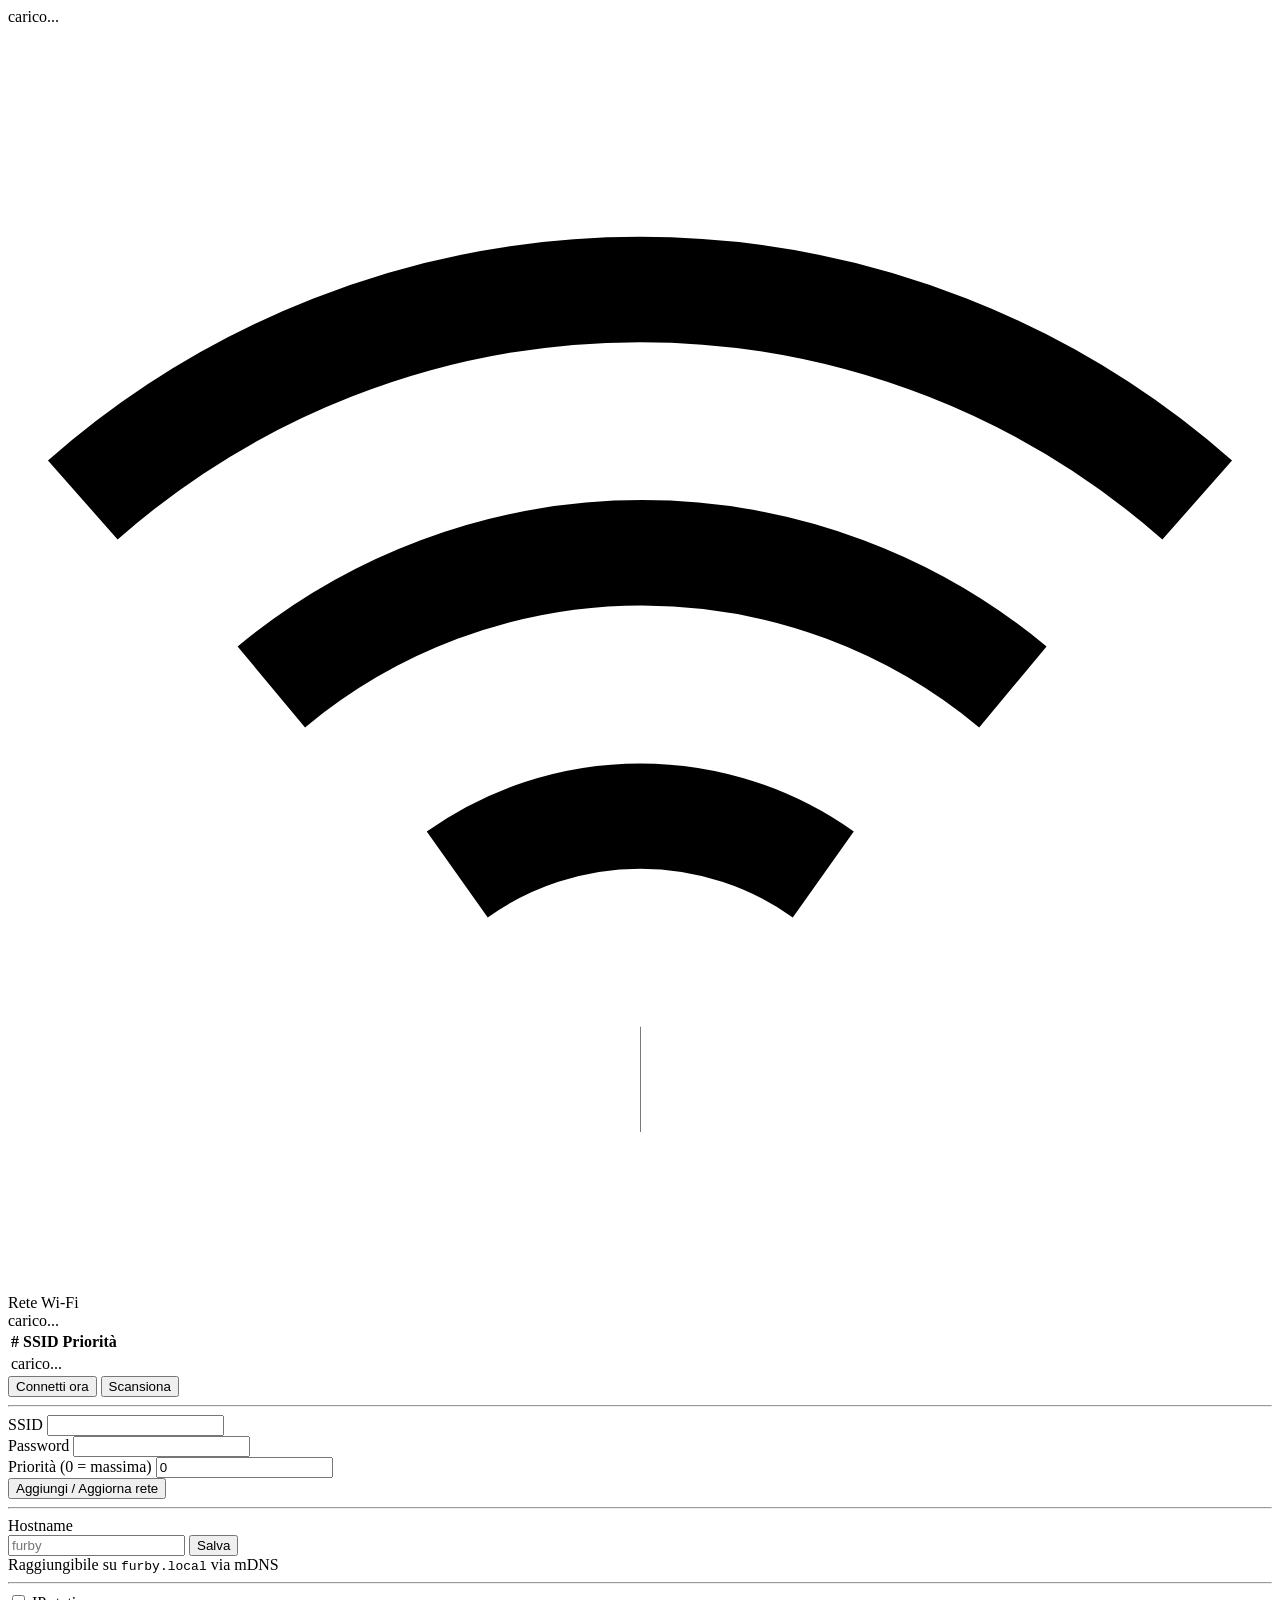
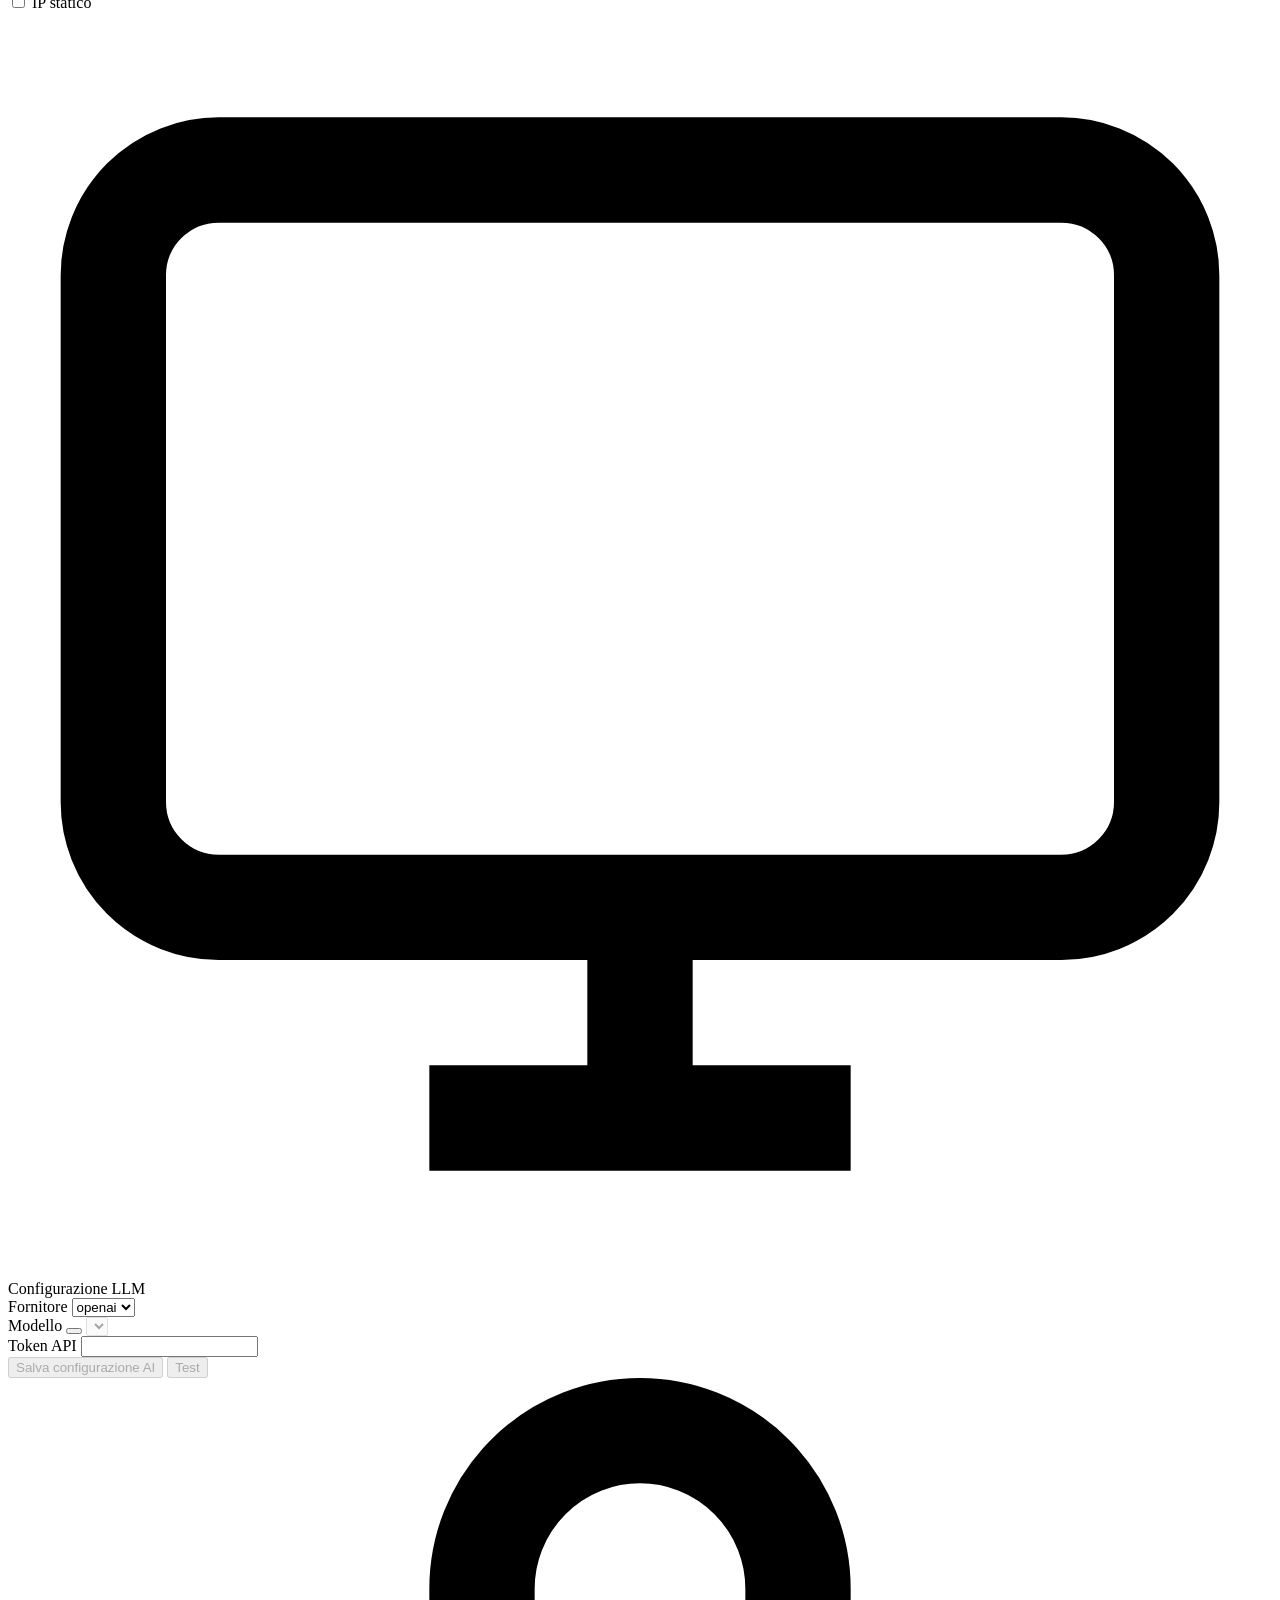
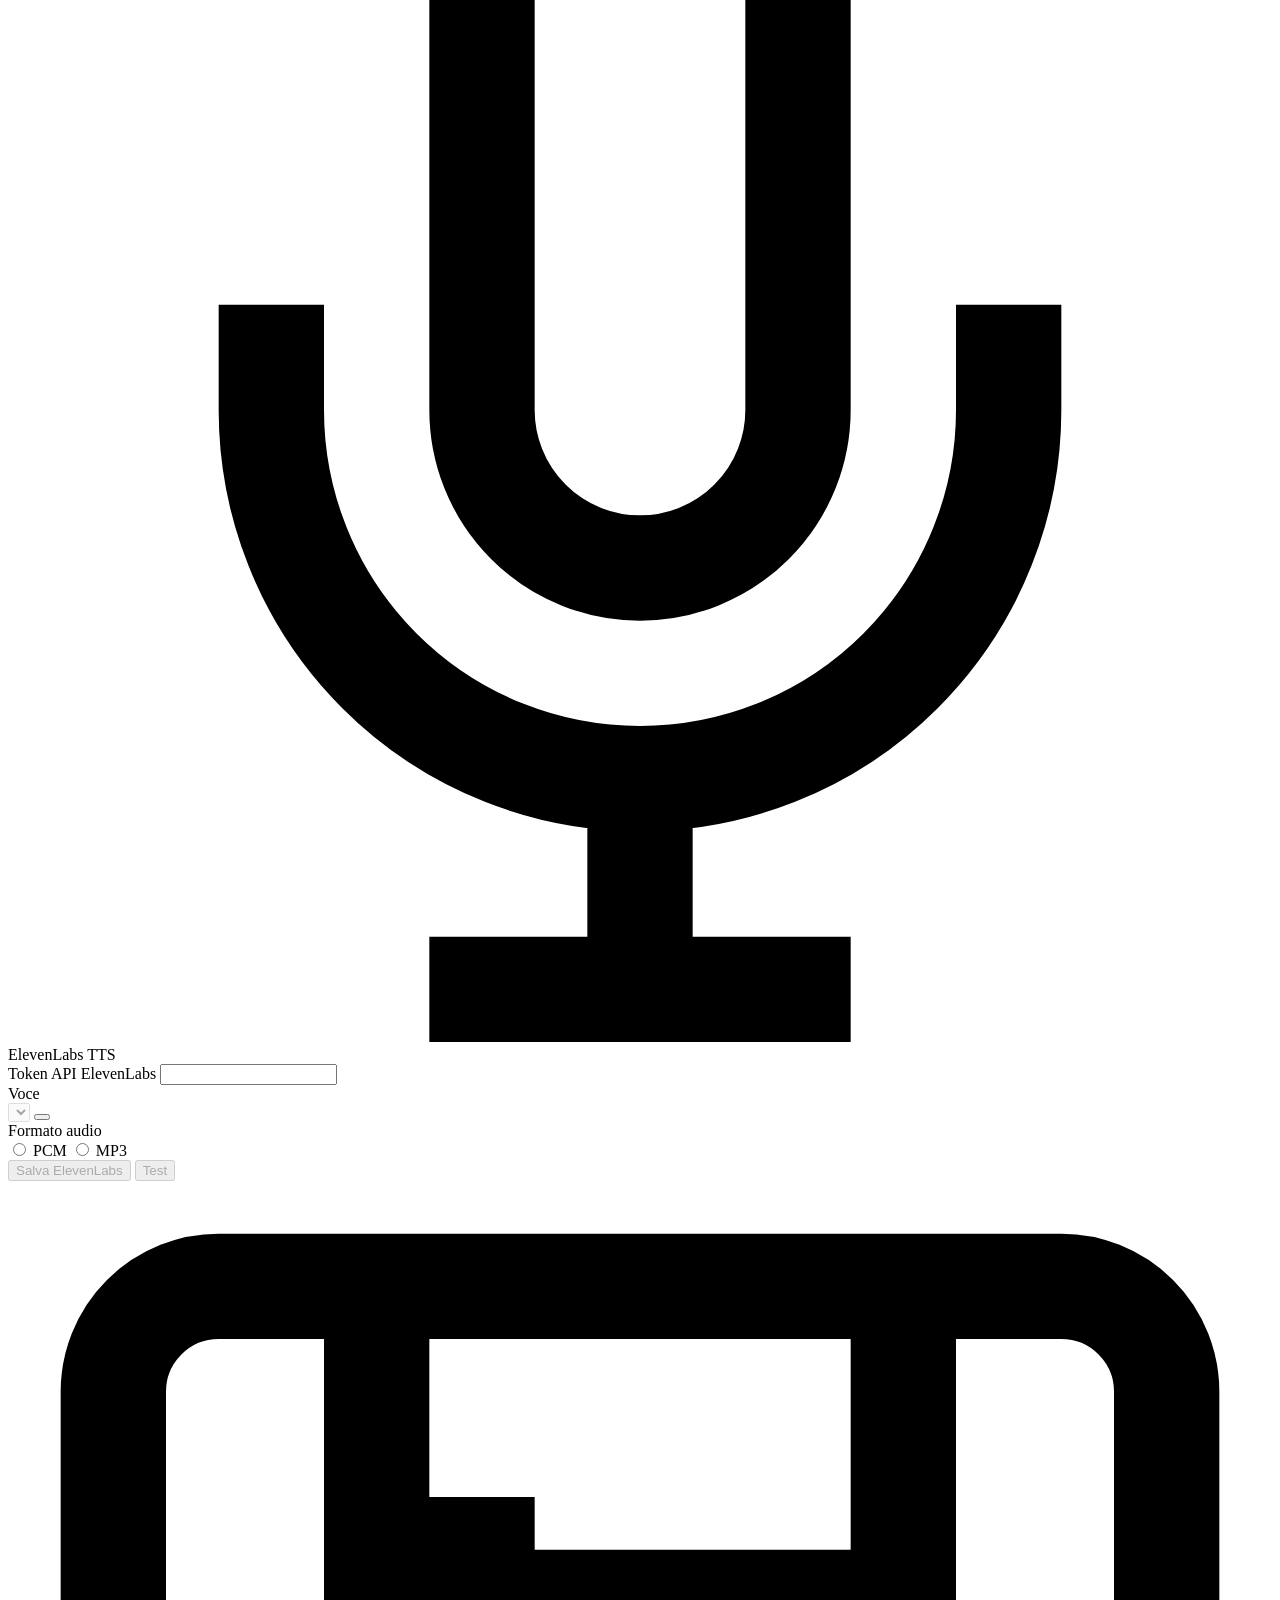
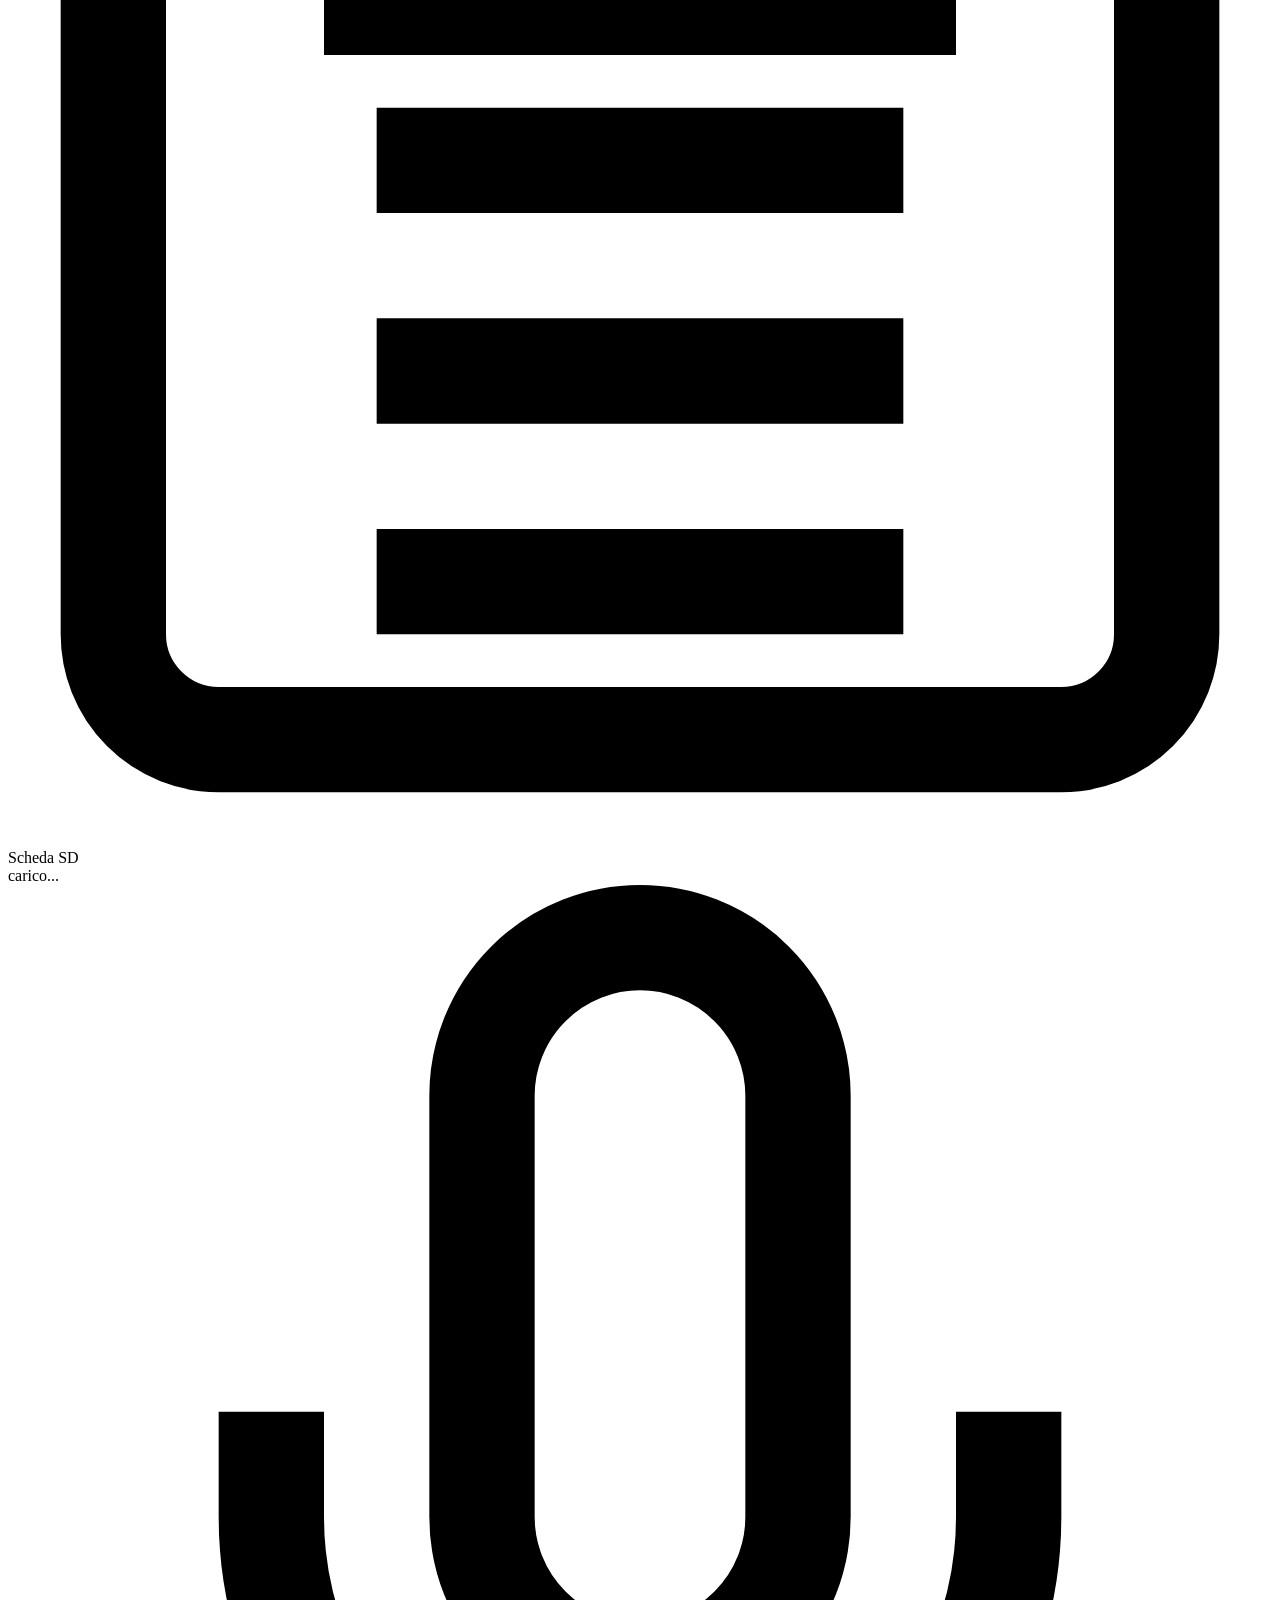
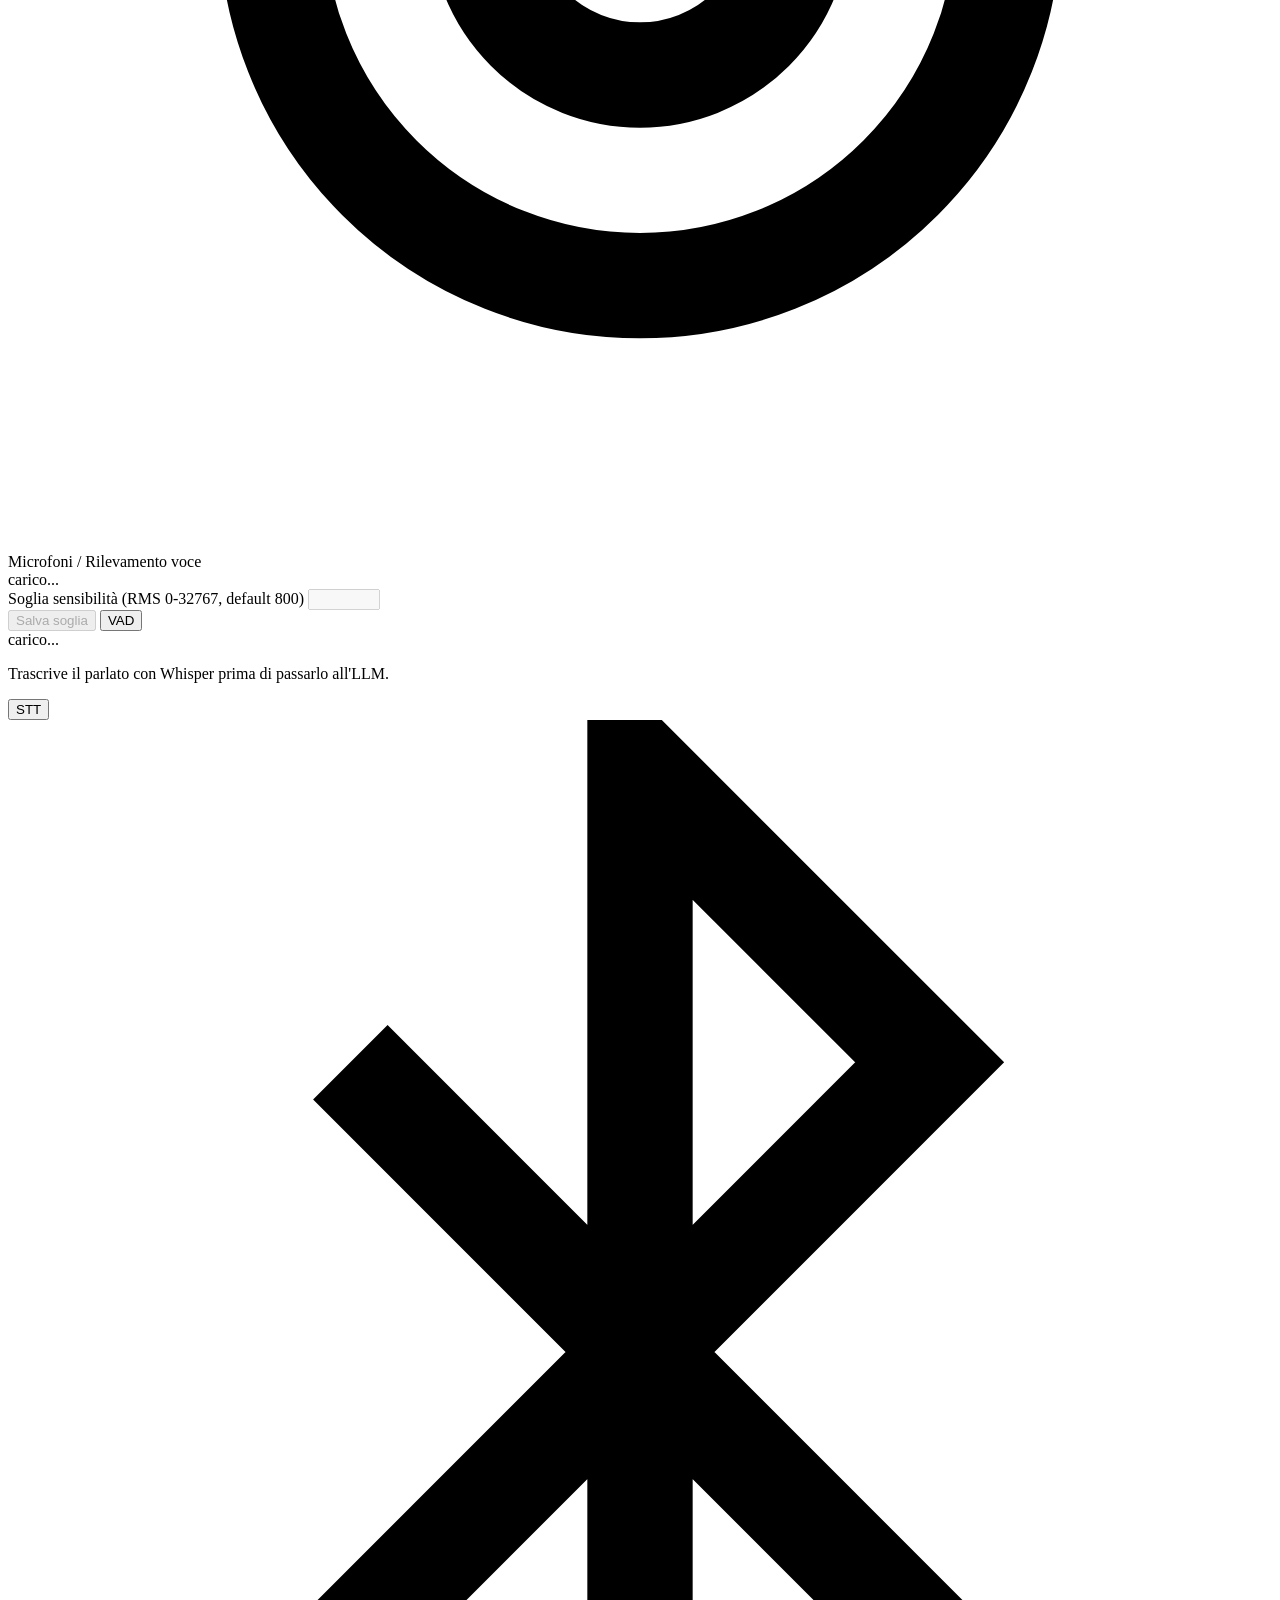
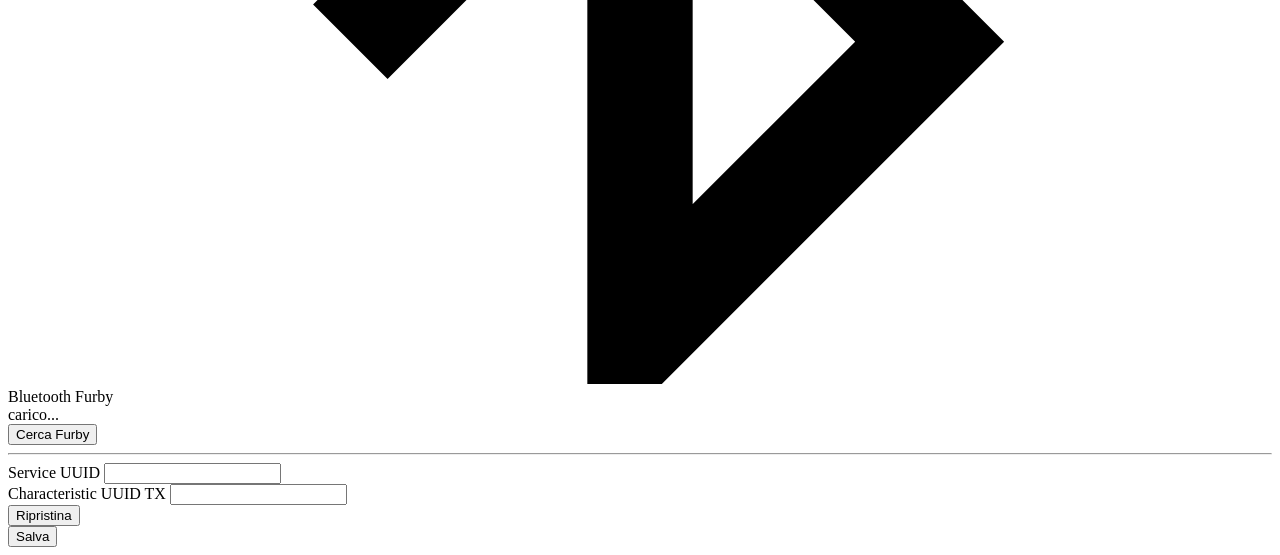
==== commit 28199c53: "Refactor camera settings UI and functionality - Updated camera settings in camera.html to improve la" ====
--- a/data/index.html
+++ b/data/index.html
@@ -29,8 +29,8 @@
       <tbody id="wifi-rows"><tr><td colspan="4" class="text-muted" data-i18n="sys.loading">carico...</td></tr></tbody>
     </table>
     <div class="d-flex gap-2">
-      <button type="button" class="btn btn-primary px-3" onclick="wifiConnect()" data-i18n="wifi.btn_connect"><i class="bi bi-wifi"></i> Connetti ora</button>
-      <button type="button" class="btn btn-outline-secondary px-3" onclick="wifiScan()" data-i18n="wifi.btn_scan"><i class="bi bi-search"></i> Scansiona</button>
+      <button type="button" class="btn btn-primary px-3 w-50" onclick="wifiConnect()" data-i18n="wifi.btn_connect"><i class="bi bi-wifi"></i> Connetti ora</button>
+      <button type="button" class="btn btn-outline-secondary px-3 w-50" onclick="wifiScan()" data-i18n="wifi.btn_scan"><i class="bi bi-search"></i> Scansiona</button>
     </div>
     <div id="wifi-scan-results"></div>
     <hr class="my-3">
@@ -57,7 +57,7 @@
       <div class="input-group">
         <span class="input-group-text text-muted"><i class="bi bi-router"></i></span>
         <input type="text" class="form-control form-control-sm" id="wifi-hostname-inp" maxlength="32" placeholder="furby">
-        <button class="btn btn-primary px-3" type="button" onclick="wifiHostnameSave()" data-i18n="wifi.btn_hostname"><i class="bi bi-floppy"></i> Salva hostname</button>
+        <button class="btn btn-primary px-3" type="button" onclick="wifiHostnameSave()"><i class="bi bi-floppy"></i> Salva</button>
       </div>
       <div class="form-text" data-i18n="wifi.hostname_hint">Raggiungibile su <code>furby.local</code> via mDNS</div>
     </div>
@@ -139,8 +139,11 @@
         <input type="text" class="form-control form-control-sm" name="el_key" id="el-key" oninput="elKeyChange()" onblur="elKeyBlur()">
       </div>
       <div class="mb-2">
-        <label class="form-label d-flex align-items-center gap-2"><span data-i18n="el.label_voice">Voce</span><button type="button" class="btn btn-sm btn-outline-secondary ms-auto px-2 py-0" onclick="elUpdateVoiceState(document.getElementById('el-key').value.trim(),document.getElementById('el-voice-sel').value)" title="Ricarica voci"><i class="bi bi-arrow-clockwise"></i></button></label>
-        <select class="form-select form-select-sm" name="el_vid" id="el-voice-sel" disabled></select>
+        <label class="form-label" data-i18n="el.label_voice">Voce</label>
+        <div class="d-flex gap-1">
+          <select class="form-select form-select-sm flex-fill" name="el_vid" id="el-voice-sel" disabled></select>
+          <button type="button" class="btn btn-outline-secondary px-2" onclick="elUpdateVoiceState(document.getElementById('el-key').value.trim(),document.getElementById('el-voice-sel').value)" title="Ricarica voci"><i class="bi bi-arrow-clockwise"></i></button>
+        </div>
         <div id="el-voice-hint" class="form-text text-warning"></div>
       </div>
       <div class="mb-2">
@@ -247,9 +250,9 @@
         <label class="form-label" data-i18n="ble.label_char">Characteristic UUID TX</label>
         <input type="text" class="form-control form-control-sm font-monospace" name="char_uuid" id="ble-char-uuid">
       </div>
-      <div class="d-grid d-sm-flex gap-2 justify-content-sm-end mt-2">
-        <button type="button" class="btn btn-outline-secondary px-3" onclick="bleUuidReset()" data-i18n="ble.btn_reset"><i class="bi bi-arrow-counterclockwise"></i> Ripristina default</button>
-        <button type="submit" class="btn btn-primary px-3" data-i18n="ble.btn_save"><i class="bi bi-floppy"></i> Salva UUID</button>
+      <div class="row g-2 mt-2">
+        <div class="col-6"><button type="button" class="btn btn-outline-secondary px-3 w-100" onclick="bleUuidReset()" data-i18n="ble.btn_reset"><i class="bi bi-arrow-counterclockwise"></i> Ripristina</button></div>
+        <div class="col-6"><button type="submit" class="btn btn-primary px-3 w-100" data-i18n="ble.btn_save"><i class="bi bi-floppy"></i> Salva</button></div>
       </div>
     </form>
   </div>
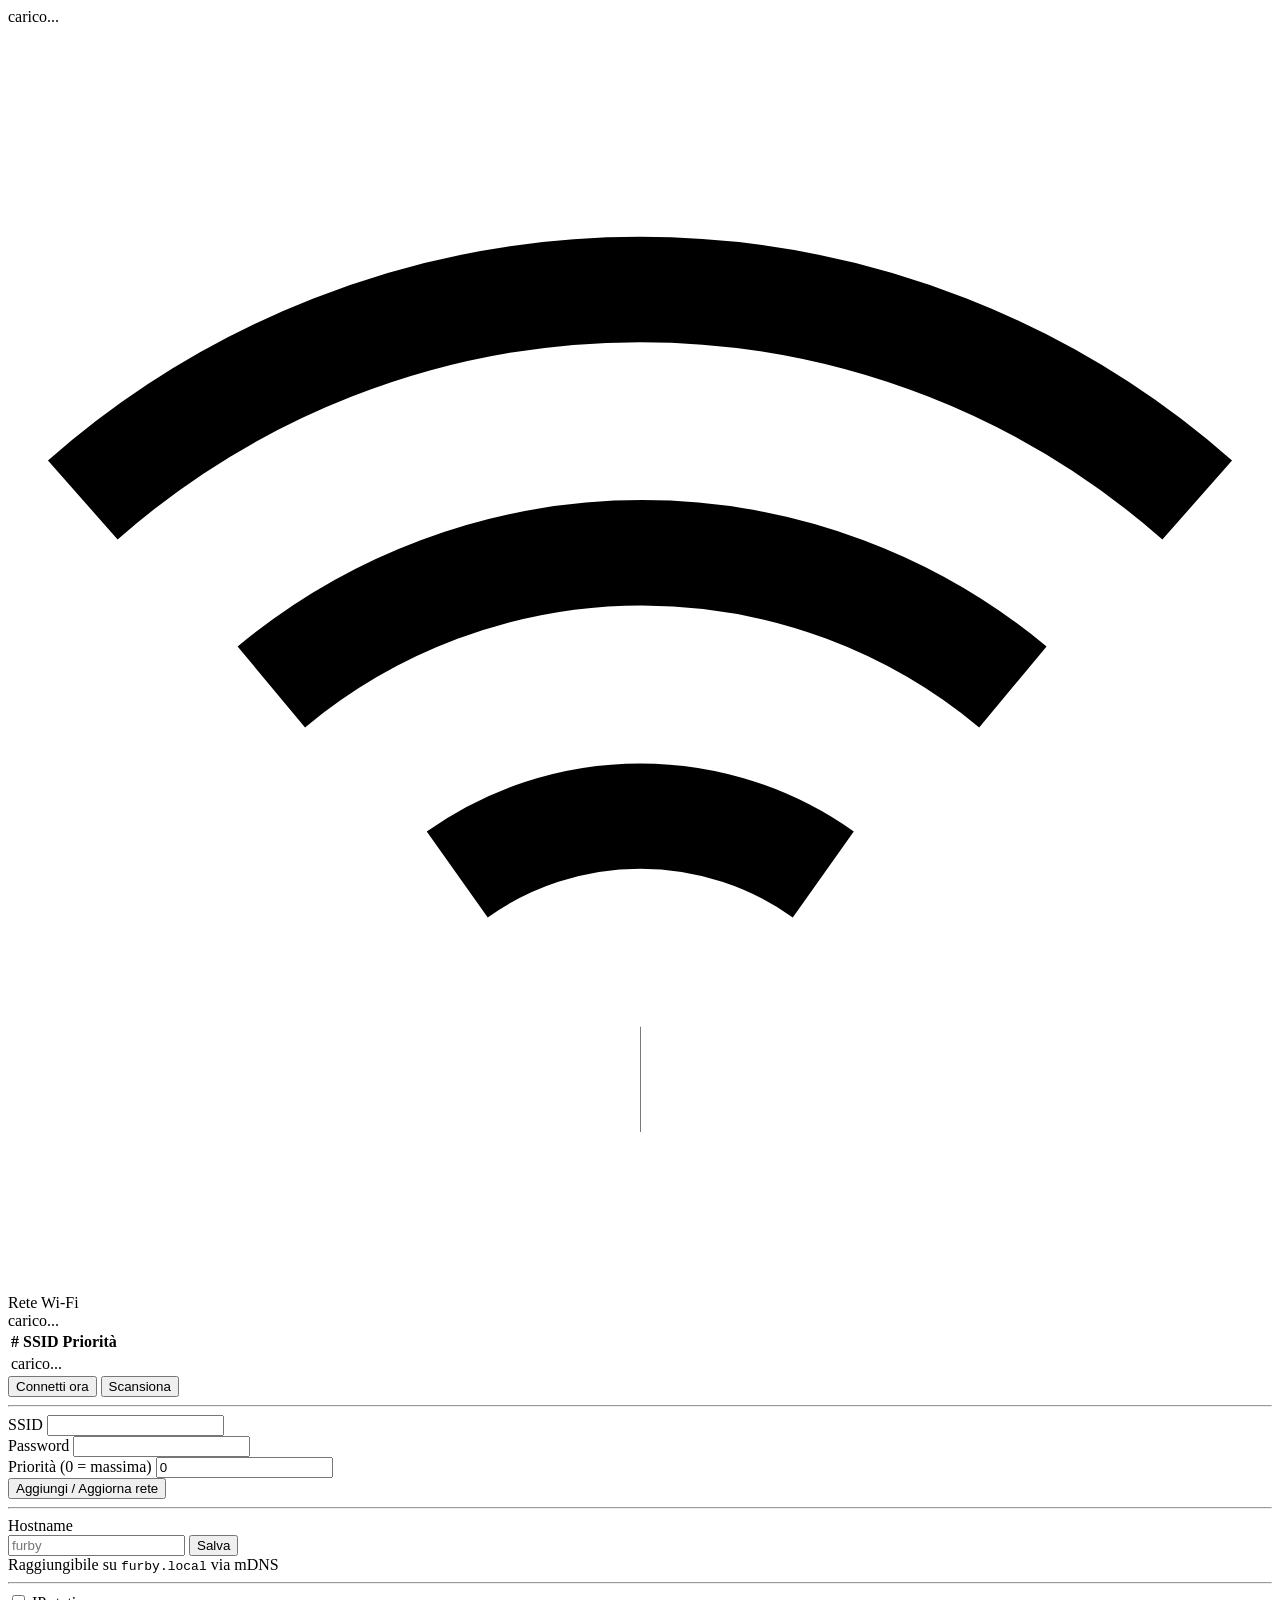
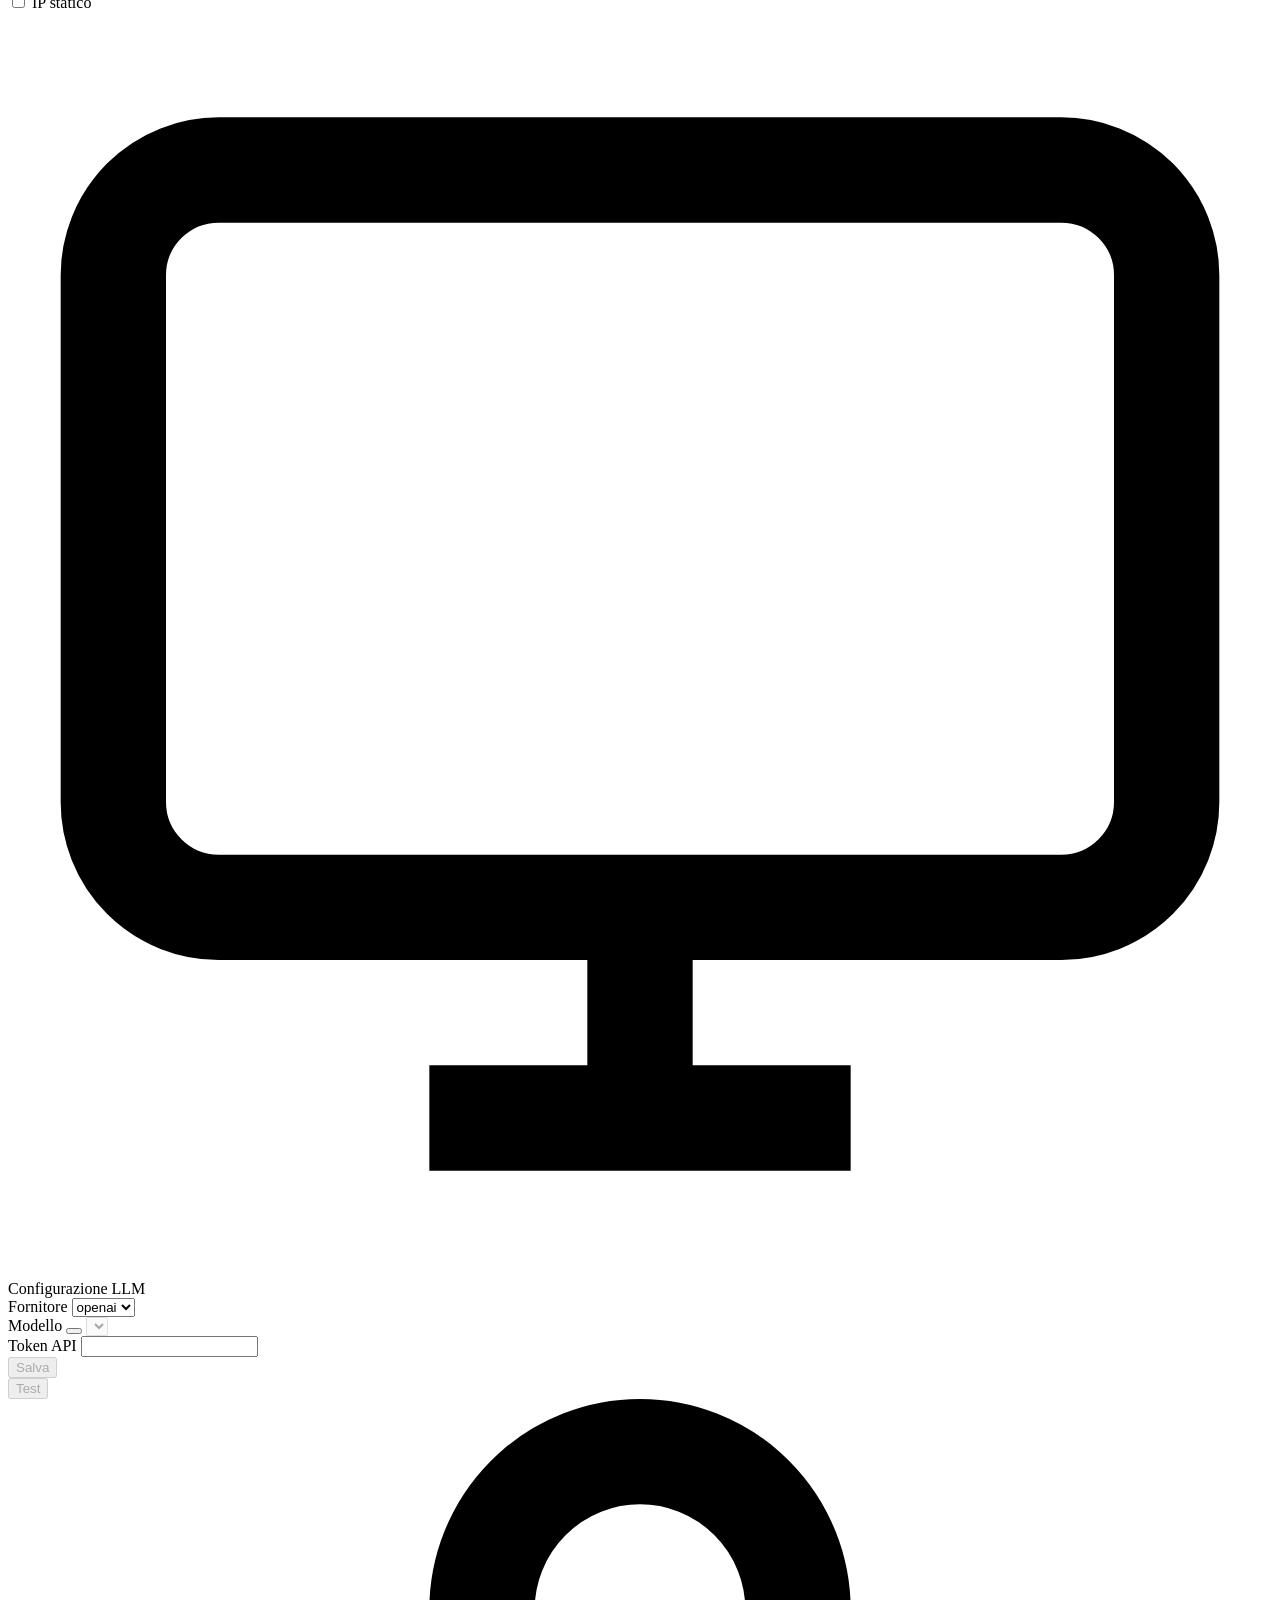
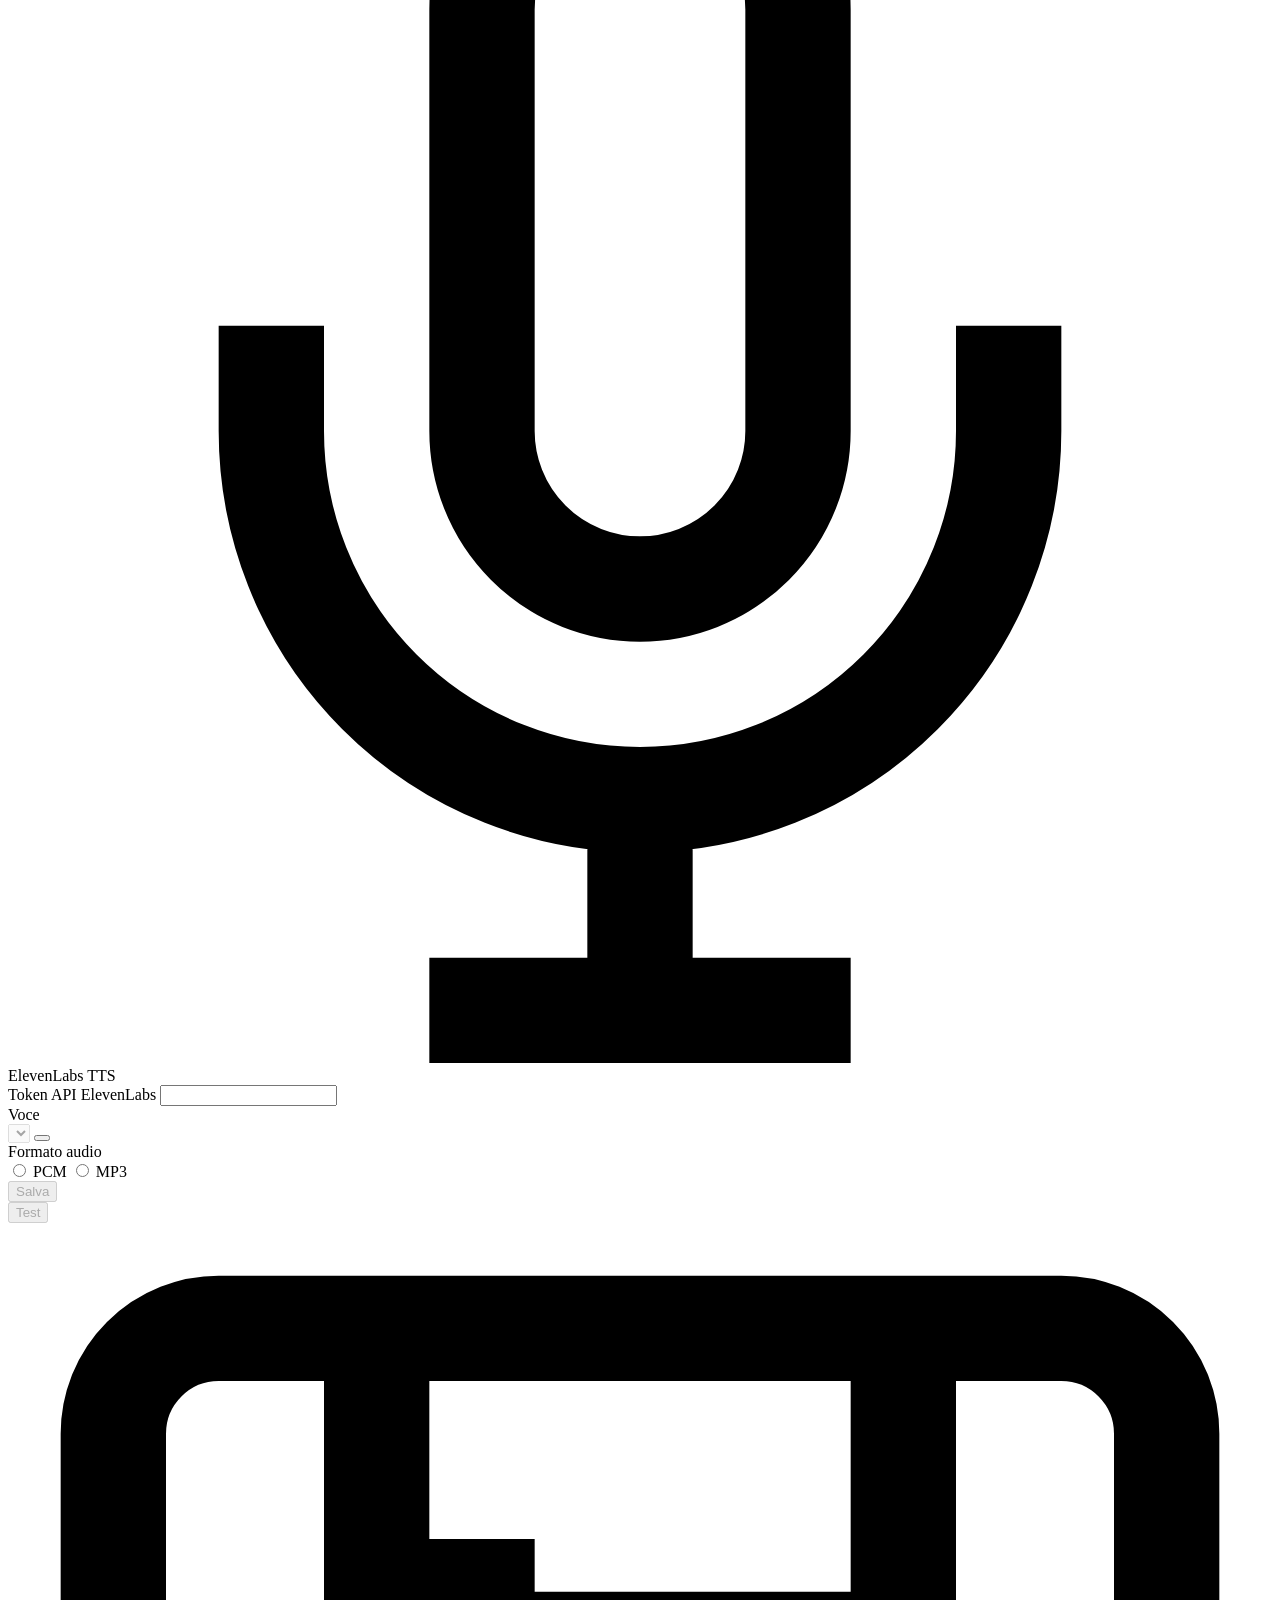
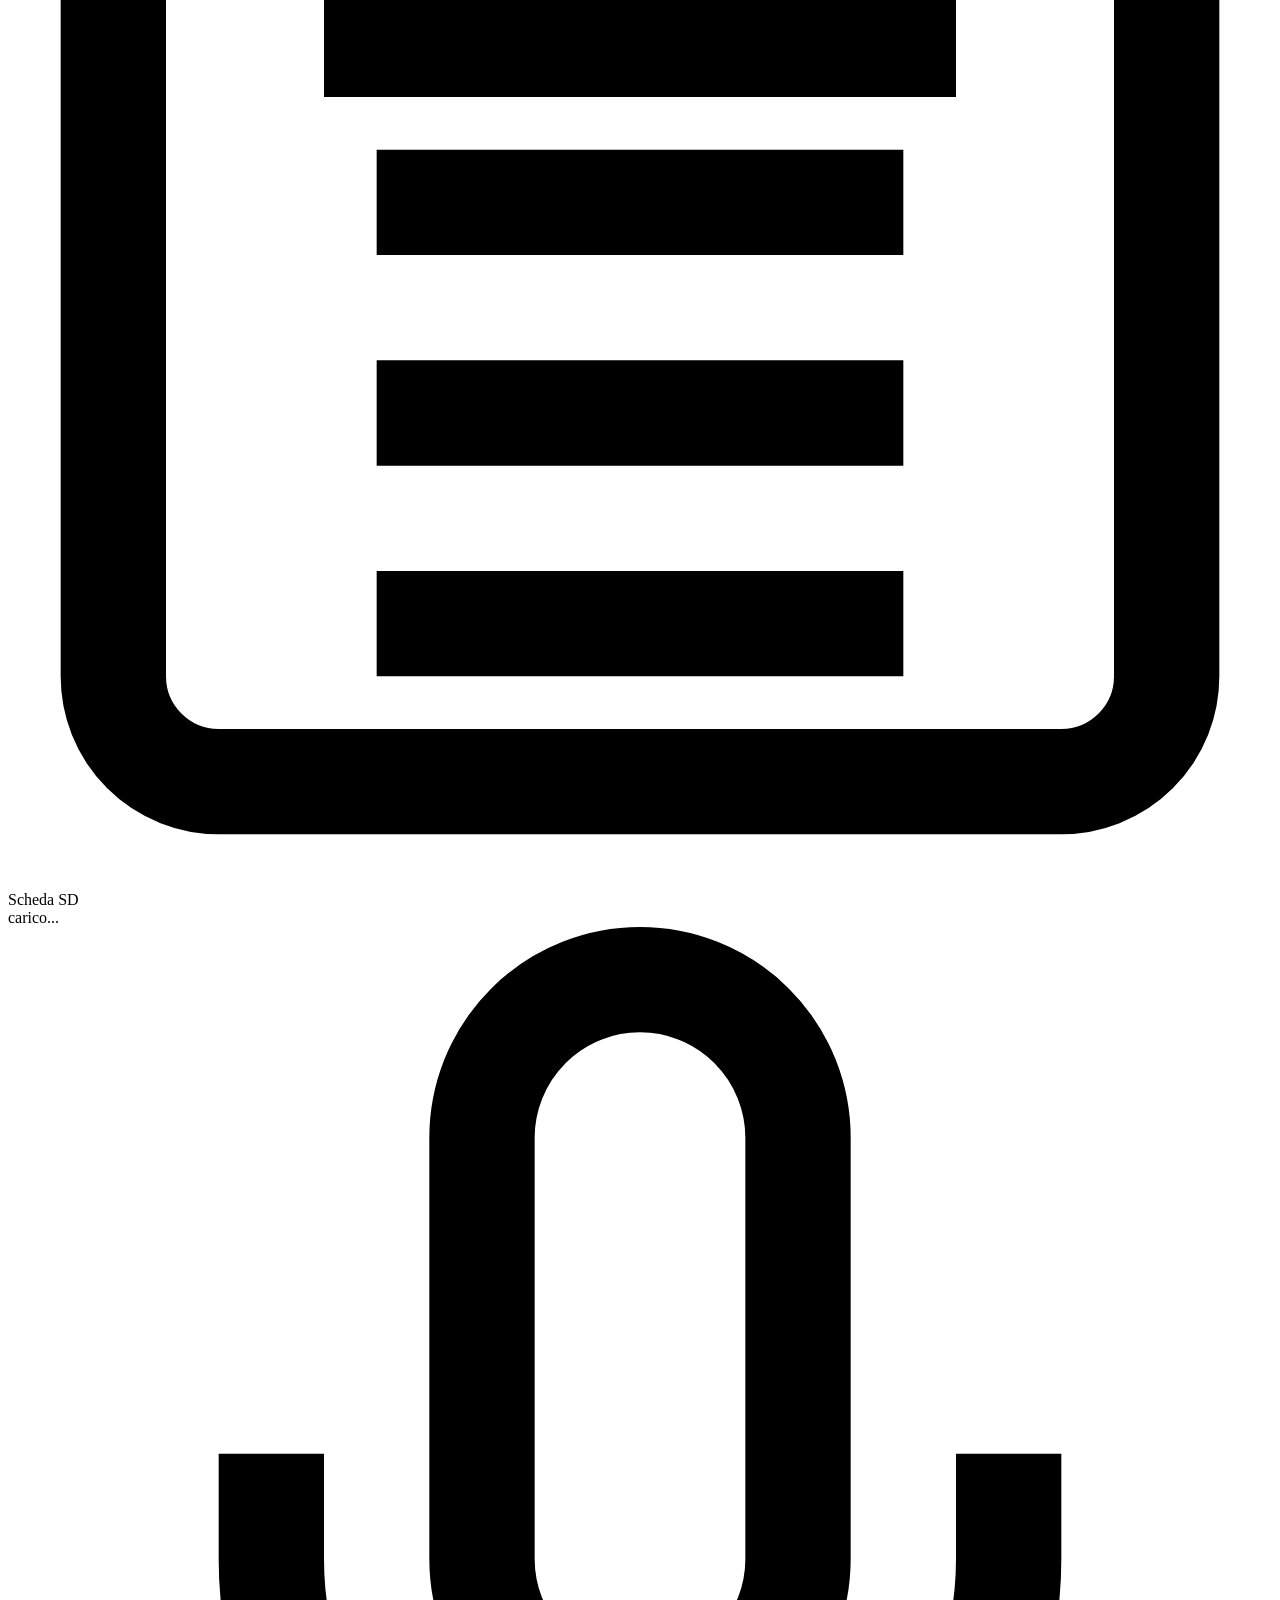
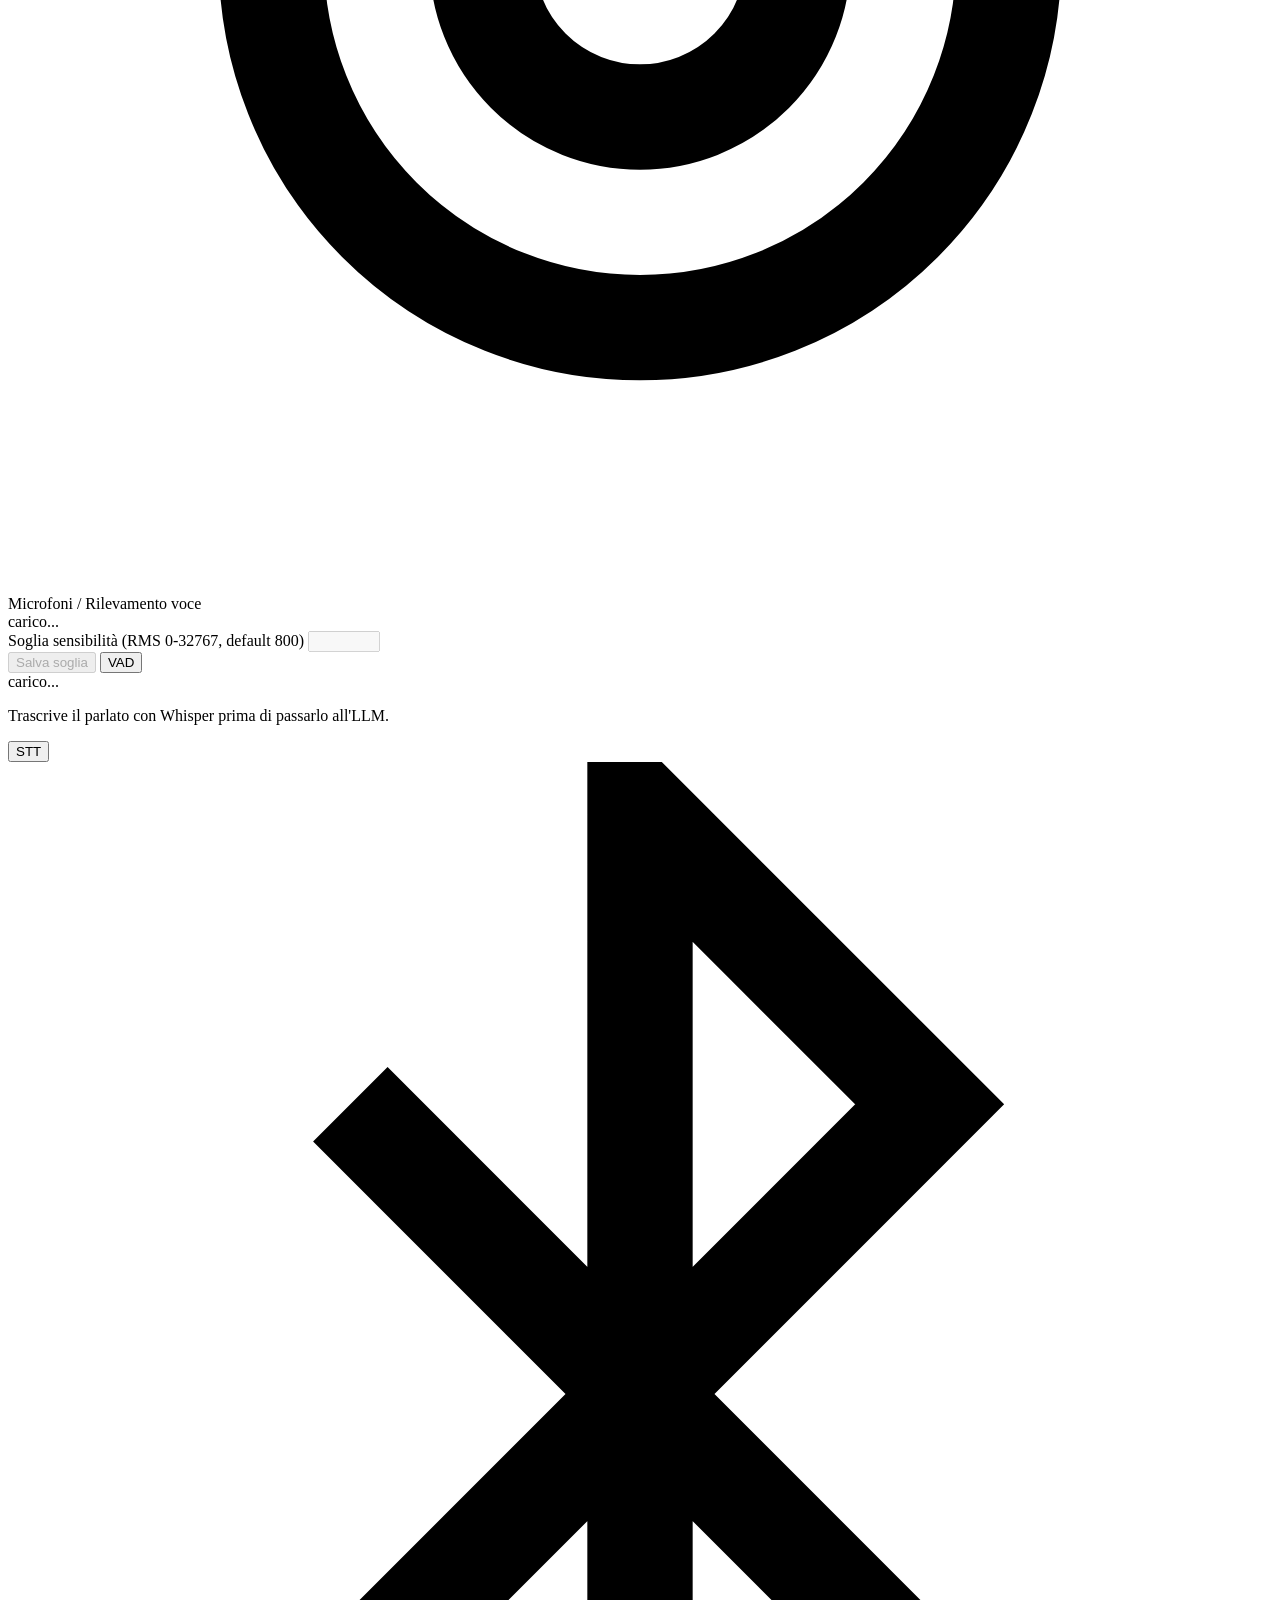
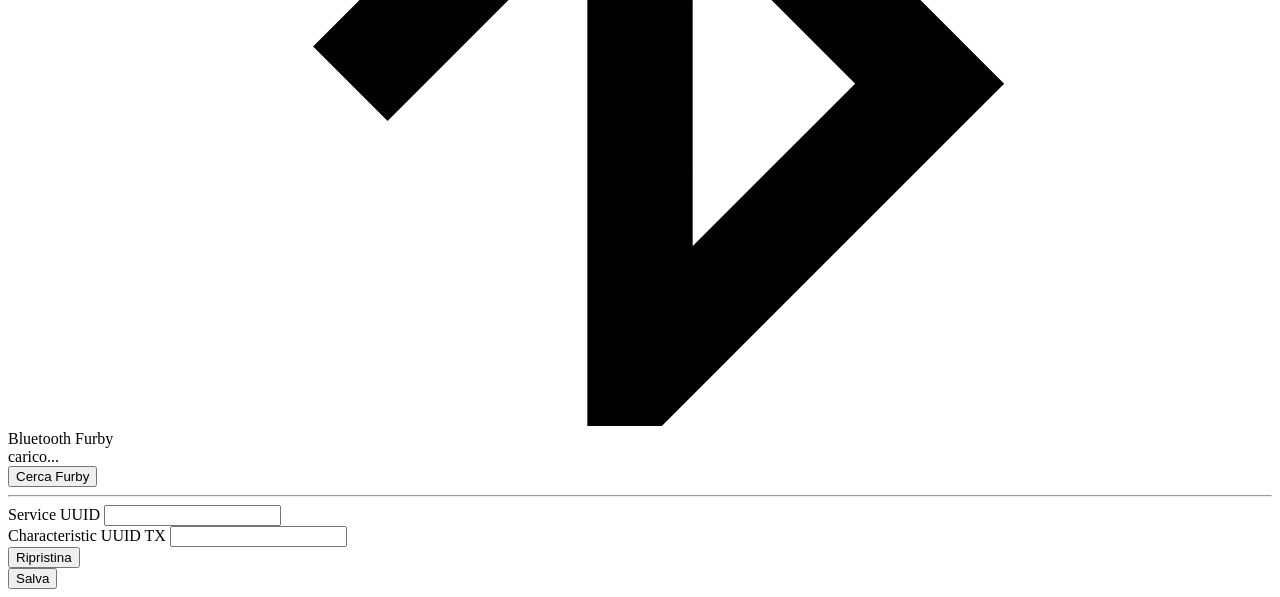
==== commit 13629995: "Aggiorna la versione a 2026.0524.0915, migliora la gestione delle chiavi API e modifica il layout de" ====
--- a/data/index.html
+++ b/data/index.html
@@ -117,9 +117,9 @@
         <label class="form-label" data-i18n="llm.label_key">Token API</label>
         <input type="text" class="form-control form-control-sm" name="api_key" id="tok" oninput="llmKeyChange()" onblur="llmKeyBlur()">
       </div>
-      <div class="d-grid d-sm-flex gap-2 justify-content-sm-end mt-2">
-        <button type="submit" class="btn btn-primary px-3" id="llm-save-btn" disabled data-i18n="llm.btn_save"><i class="bi bi-floppy"></i> Salva configurazione AI</button>
-        <button type="button" class="btn btn-outline-secondary px-3" id="llm-test-btn" disabled onclick="testLlm()" data-i18n="llm.btn_test"><i class="bi bi-lightning"></i> Test</button>
+      <div class="row g-2 mt-2">
+        <div class="col-6"><button type="submit" class="btn btn-primary px-3 w-100" id="llm-save-btn" disabled data-i18n="llm.btn_save"><i class="bi bi-floppy"></i> Salva</button></div>
+        <div class="col-6"><button type="button" class="btn btn-outline-secondary px-3 w-100" id="llm-test-btn" disabled onclick="testLlm()" data-i18n="llm.btn_test"><i class="bi bi-lightning"></i> Test</button></div>
       </div>
       <div id="llm-test-result" class="mt-2"></div>
     </form>
@@ -156,9 +156,9 @@
         </div>
         <div id="fmt-hint" class="form-text mt-1"></div>
       </div>
-      <div class="d-grid d-sm-flex gap-2 justify-content-sm-end mt-2">
-        <button type="submit" class="btn btn-primary px-3" id="el-save-btn" disabled data-i18n="el.btn_save"><i class="bi bi-floppy"></i> Salva ElevenLabs</button>
-        <button type="button" class="btn btn-outline-secondary px-3" id="el-test-btn" disabled onclick="testEl()" data-i18n="el.btn_test"><i class="bi bi-lightning"></i> Test</button>
+      <div class="row g-2 mt-2">
+        <div class="col-6"><button type="submit" class="btn btn-primary px-3 w-100" id="el-save-btn" disabled data-i18n="el.btn_save"><i class="bi bi-floppy"></i> Salva</button></div>
+        <div class="col-6"><button type="button" class="btn btn-outline-secondary px-3 w-100" id="el-test-btn" disabled onclick="testEl()" data-i18n="el.btn_test"><i class="bi bi-lightning"></i> Test</button></div>
       </div>
       <div id="el-test-result" class="mt-2"></div>
     </form>
@@ -211,10 +211,8 @@
       <span class="fb-dot fb-dot-warn" id="stt-dot"></span>
       <span class="fw-semibold" id="stt-label" data-i18n="sys.loading">carico...</span>
     </div>
-    <div class="d-flex gap-2 align-items-center">
-      <p class="text-muted small mb-0 flex-fill" data-i18n="stt.desc">Trascrive il parlato con Whisper prima di passarlo all'LLM.</p>
-      <button class="btn btn-outline-secondary px-3" onclick="sttToggle()" id="btn-stt-tog"><i class="bi bi-soundwave"></i> STT</button>
-    </div>
+    <p class="text-muted small mb-2" data-i18n="stt.desc">Trascrive il parlato con Whisper prima di passarlo all'LLM.</p>
+    <button class="btn btn-outline-secondary px-3 w-100" onclick="sttToggle()" id="btn-stt-tog"><i class="bi bi-soundwave"></i> STT</button>
   </div>
 </div>
 
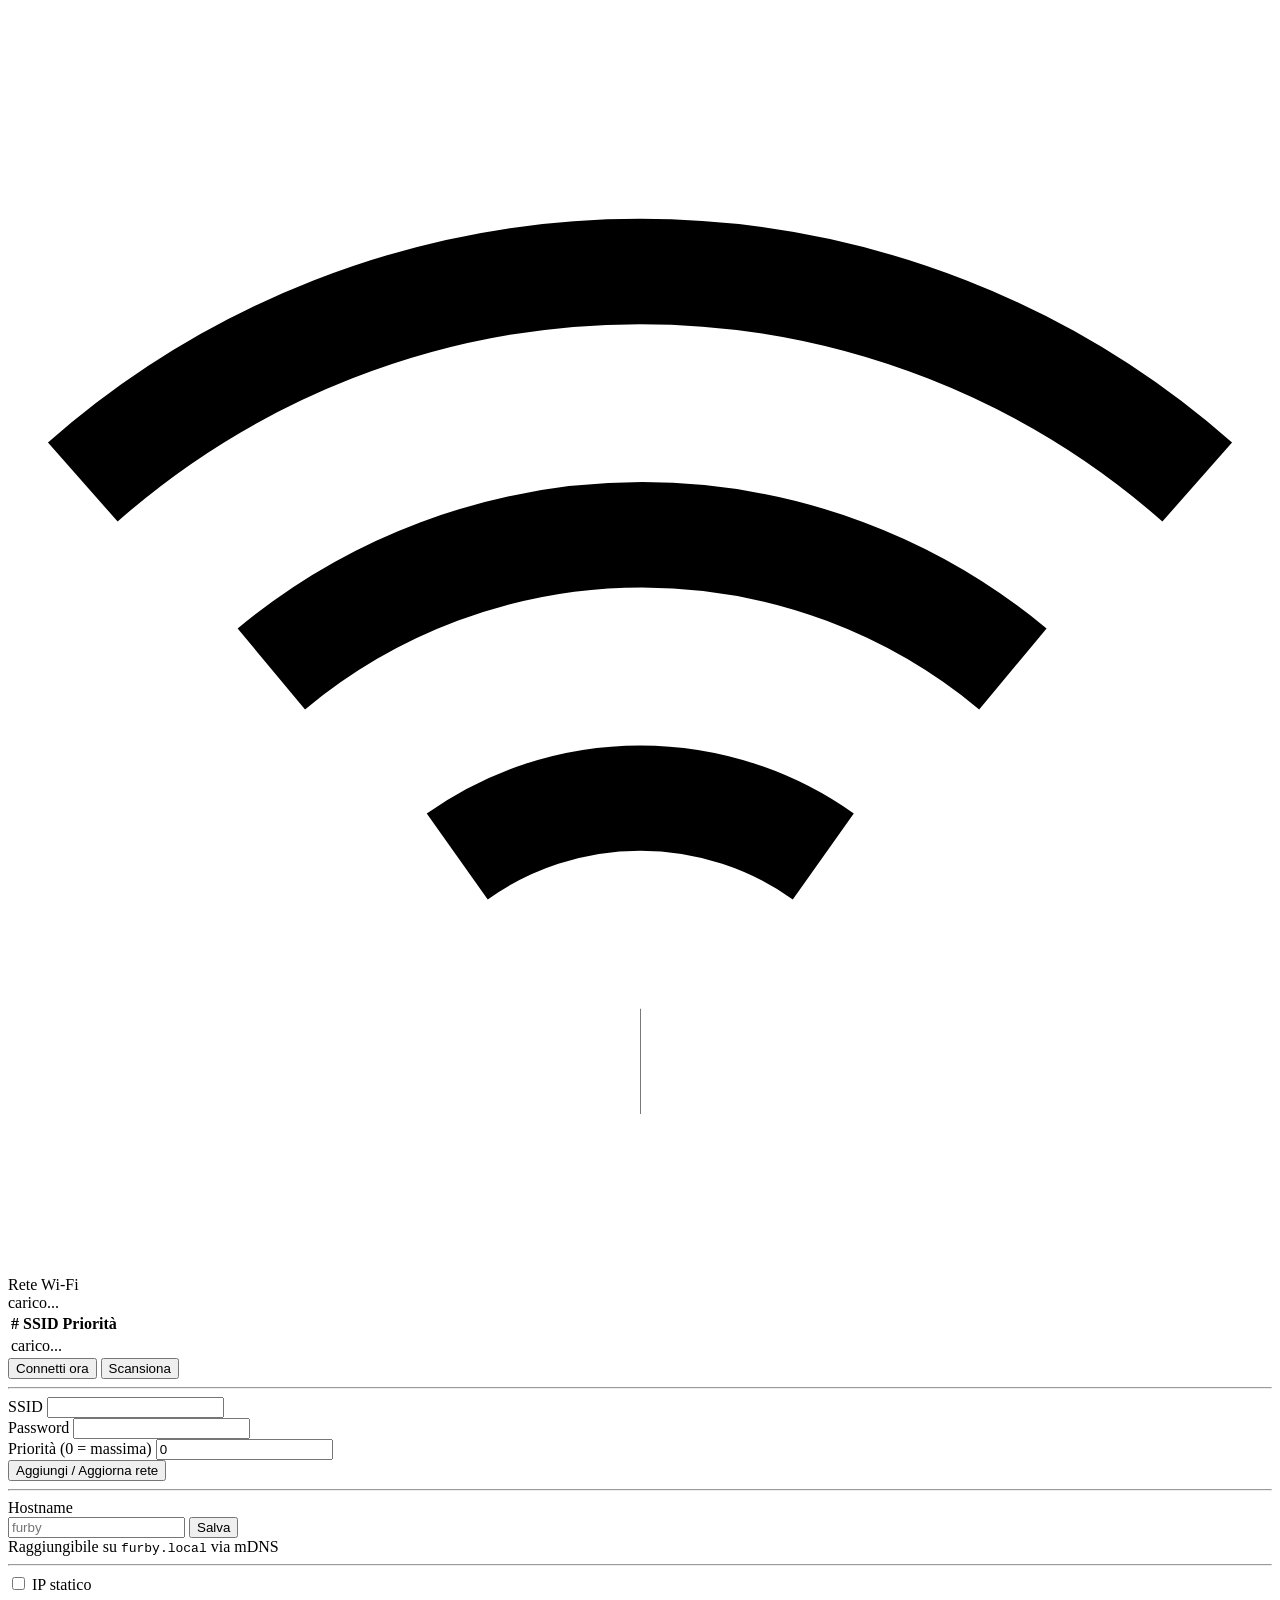
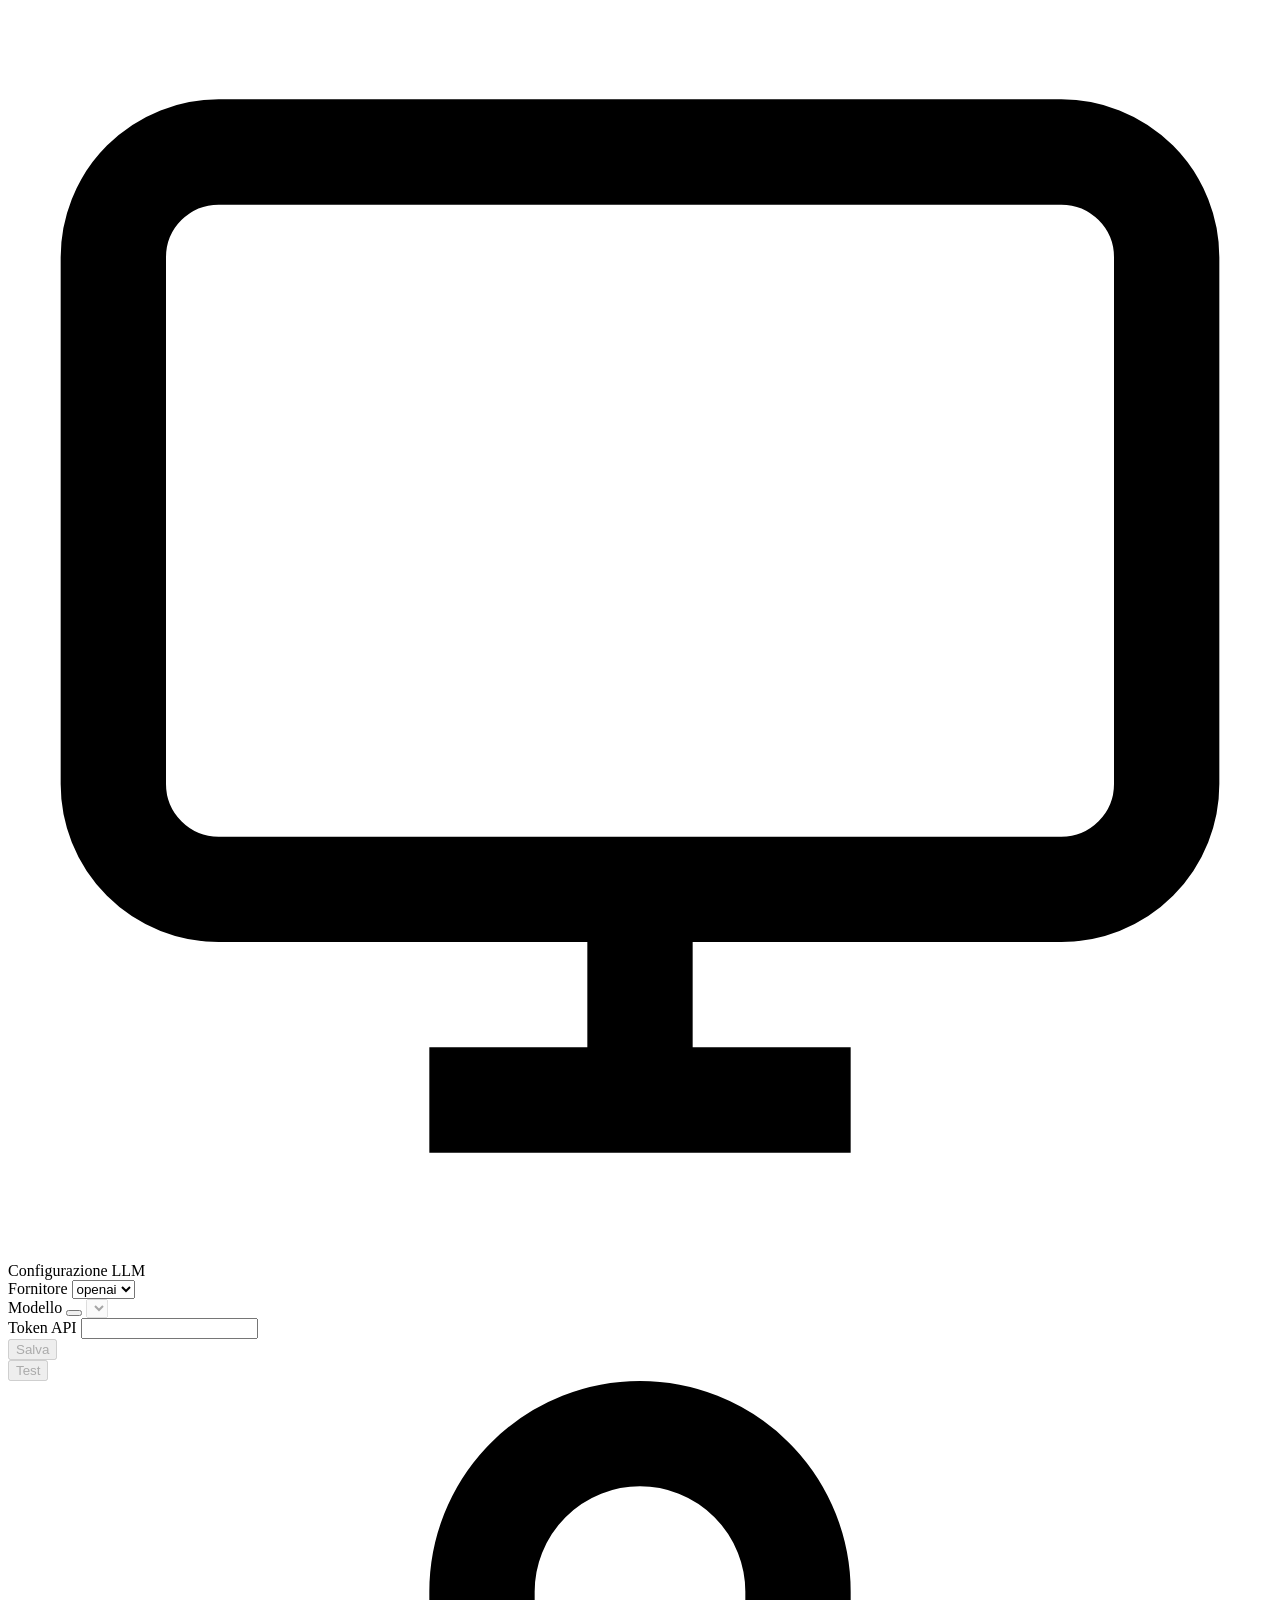
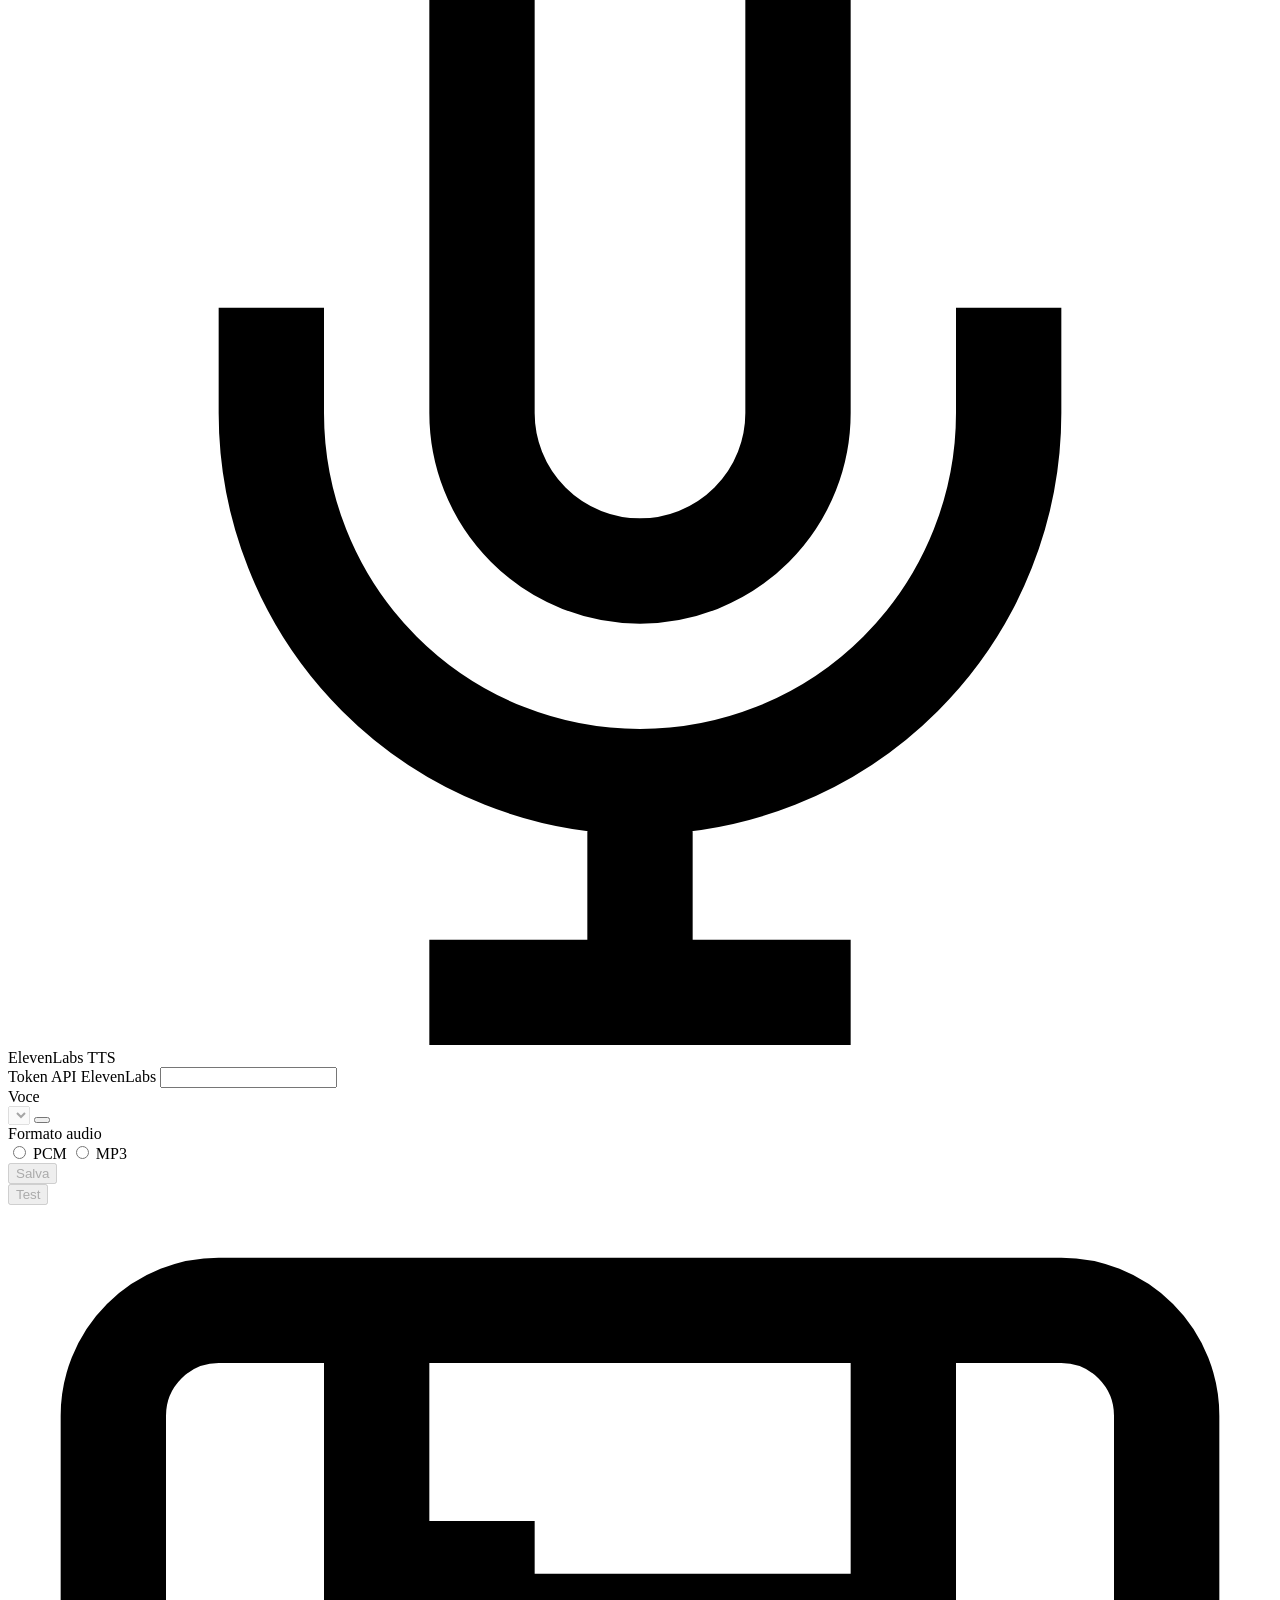
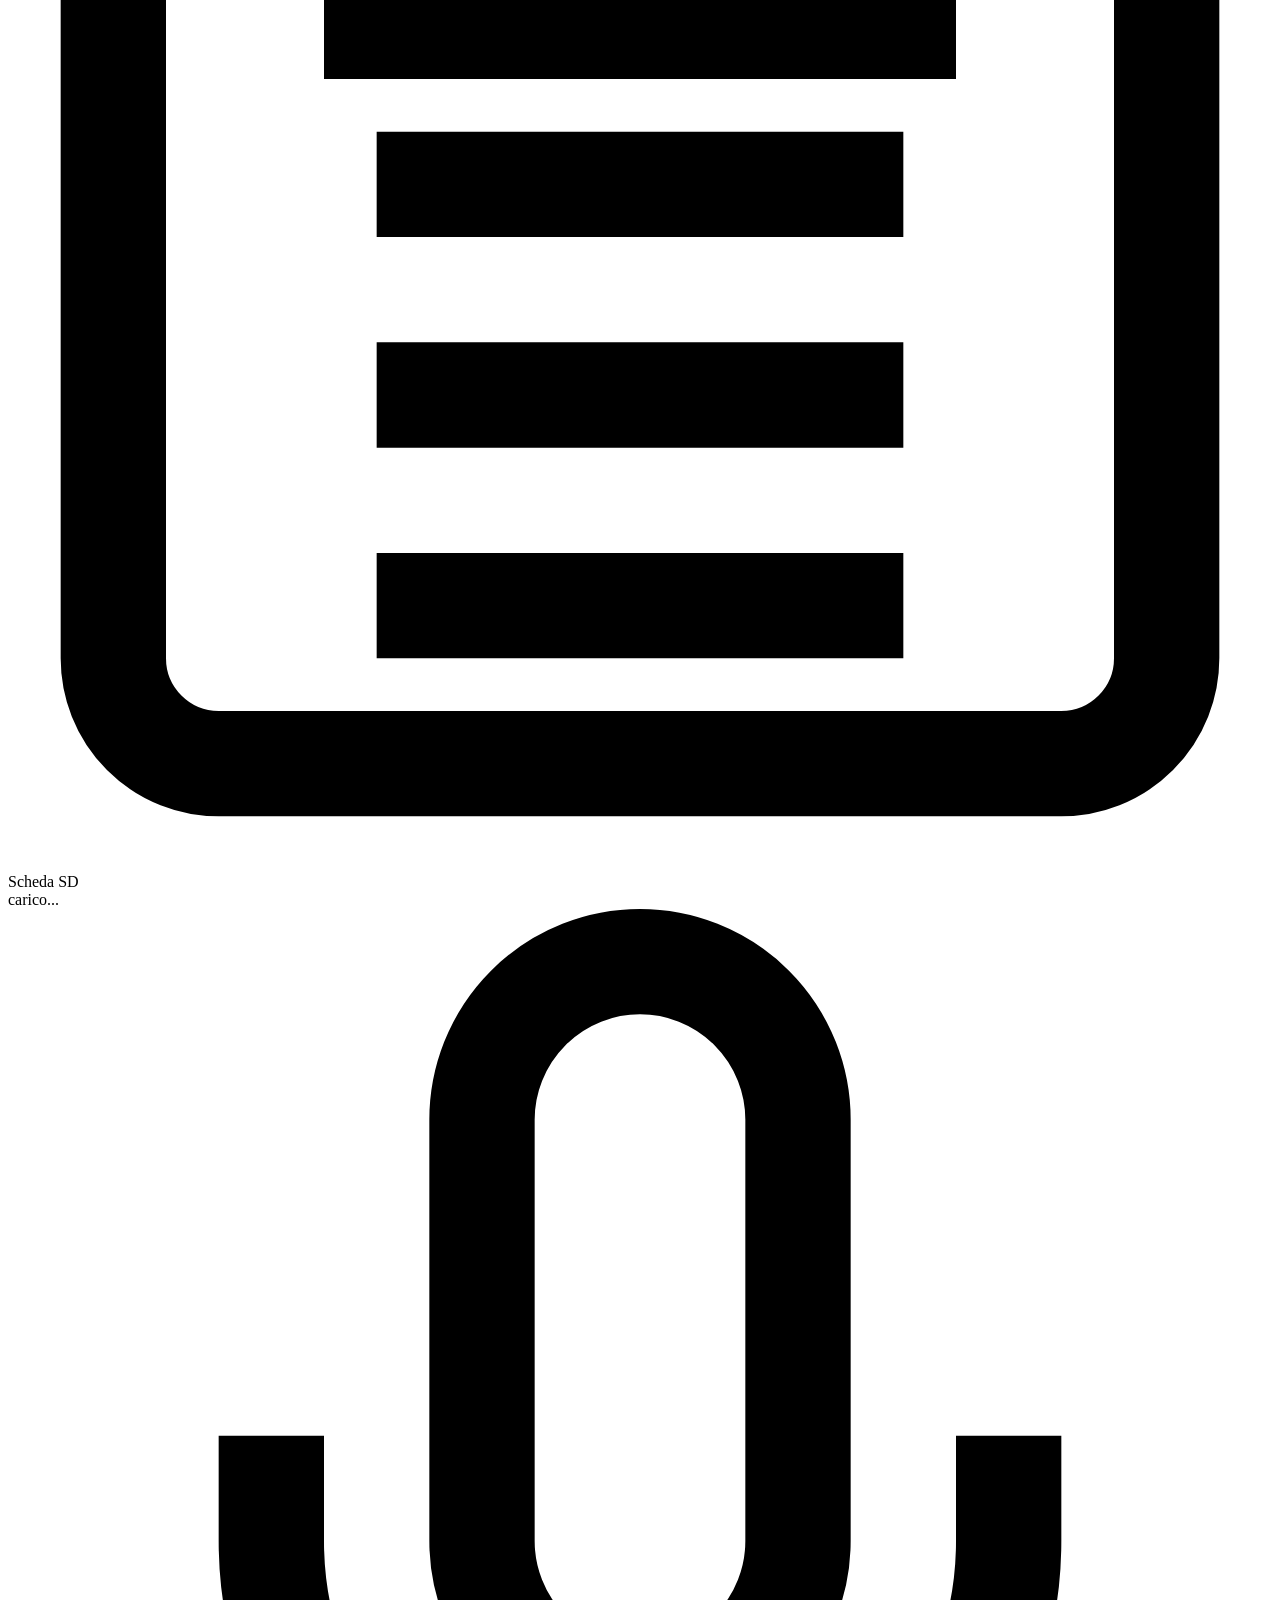
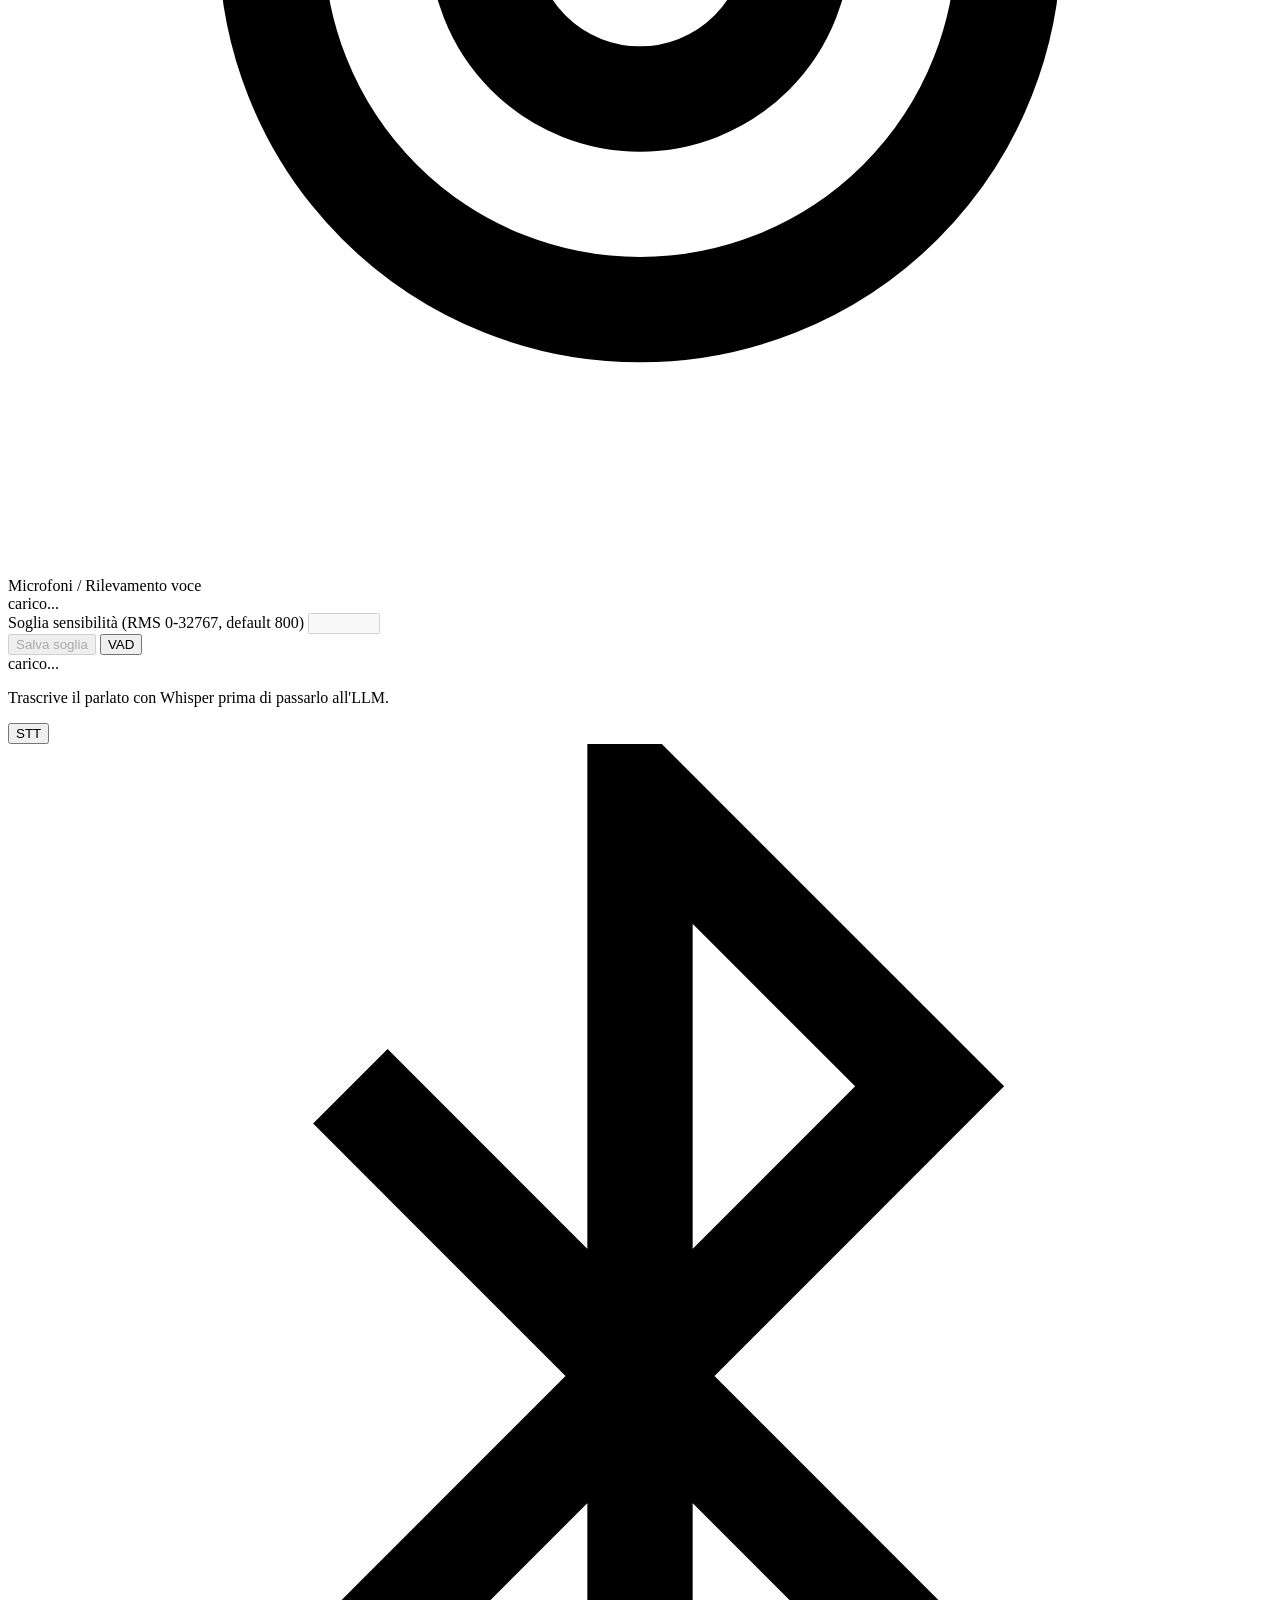
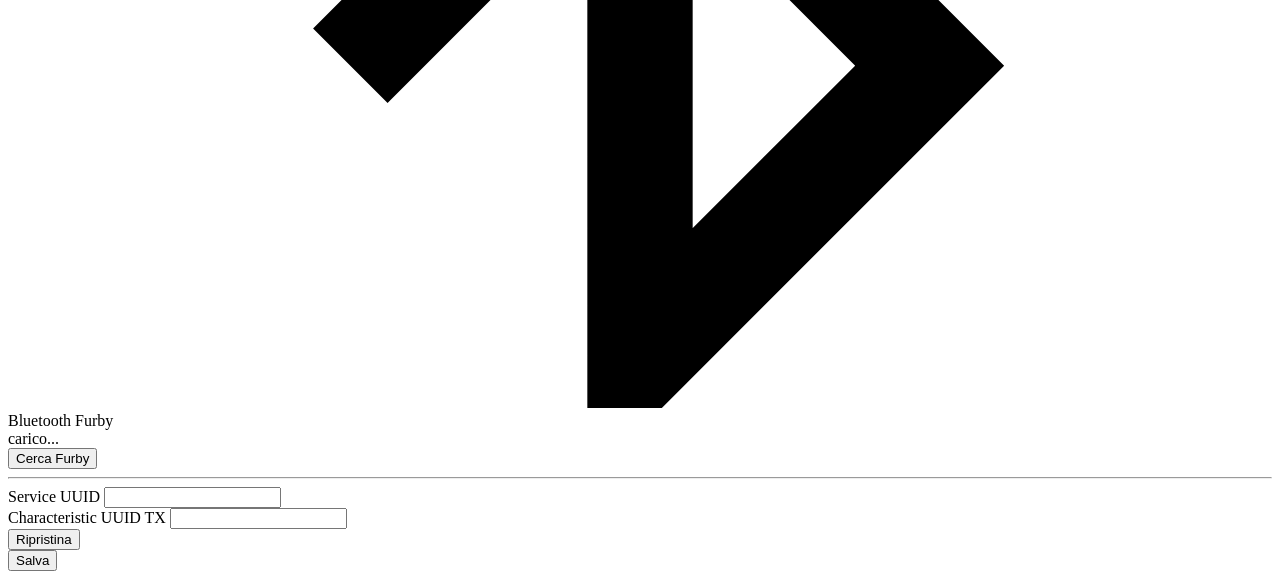
==== commit 3d051bcc: "Update HTML files and version number - Standardized DOCTYPE declaration across index.html, info.html" ====
--- a/data/index.html
+++ b/data/index.html
@@ -1,4 +1,4 @@
-<!DOCTYPE html><html lang="it"><head>
+﻿<!DOCTYPE html><html lang="it"><head>
 <meta charset="UTF-8"><link rel="apple-touch-icon" href="/apple-touch-icon.png"><link rel="icon" type="image/png" href="/apple-touch-icon.png"><meta name="viewport" content="width=device-width,initial-scale=1">
 <title>FurbyMind Connect</title>
 <link rel="stylesheet" href="/bootstrap.min.css">
@@ -8,7 +8,6 @@
 <body><div id="fb-loader"><div class="fb-spinner"></div></div>
 <script src="/shared.js"></script>
 <script>renderNav('home');</script>
-<div id="sys-bar" data-i18n="sys.loading">carico...</div>
 
 <div class="container py-3 fb-page">
 
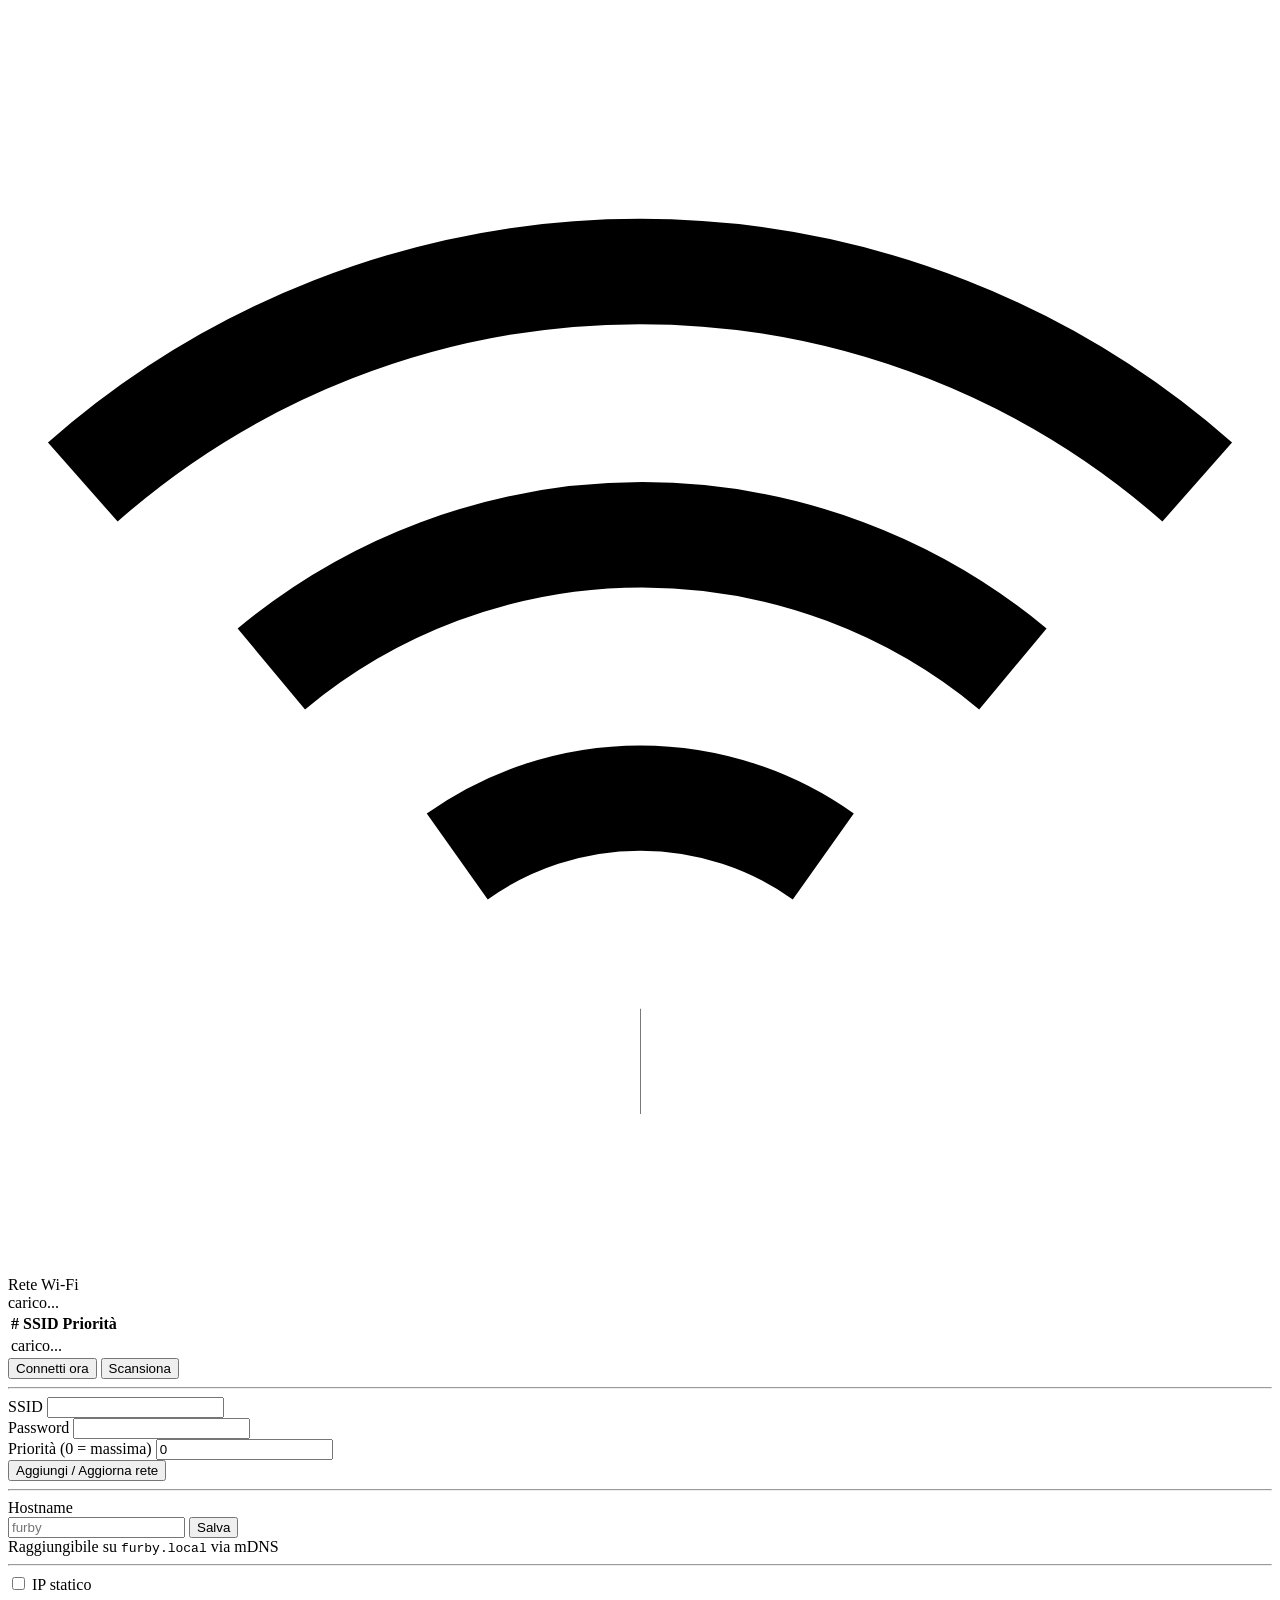
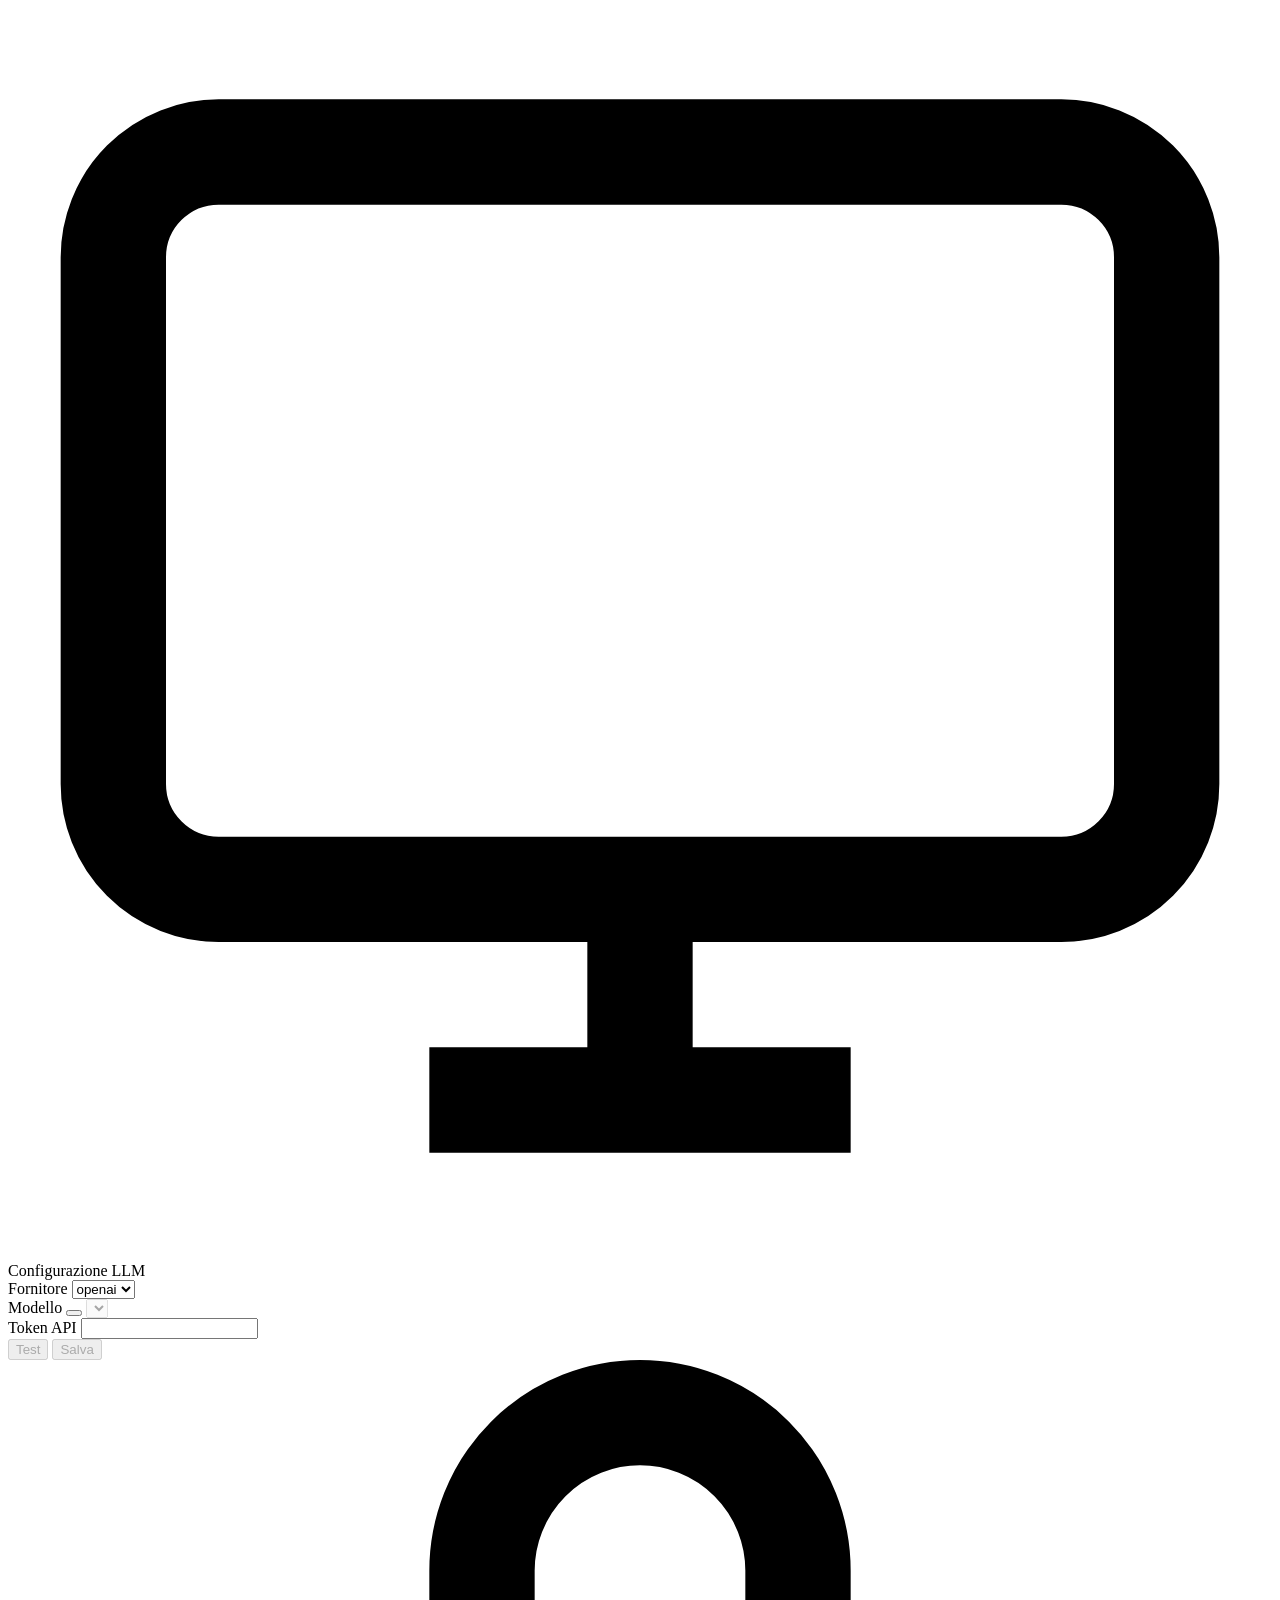
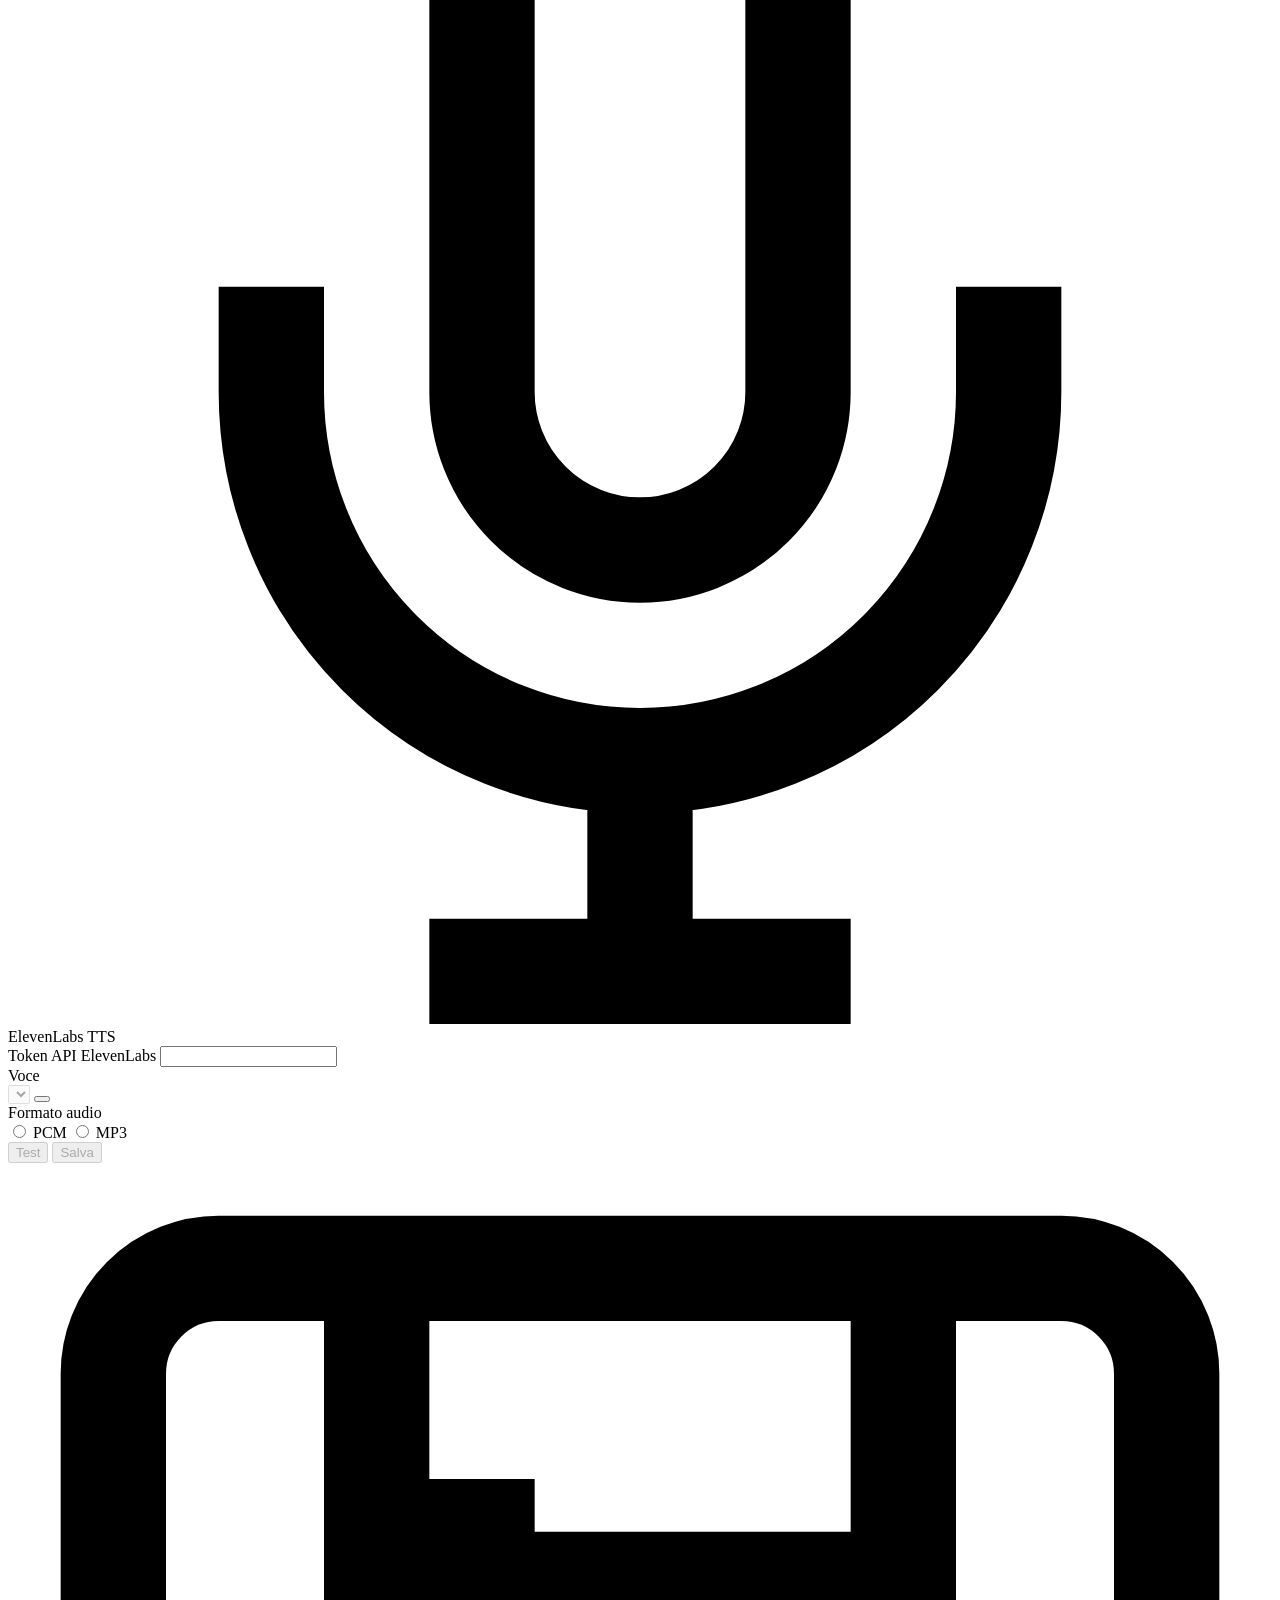
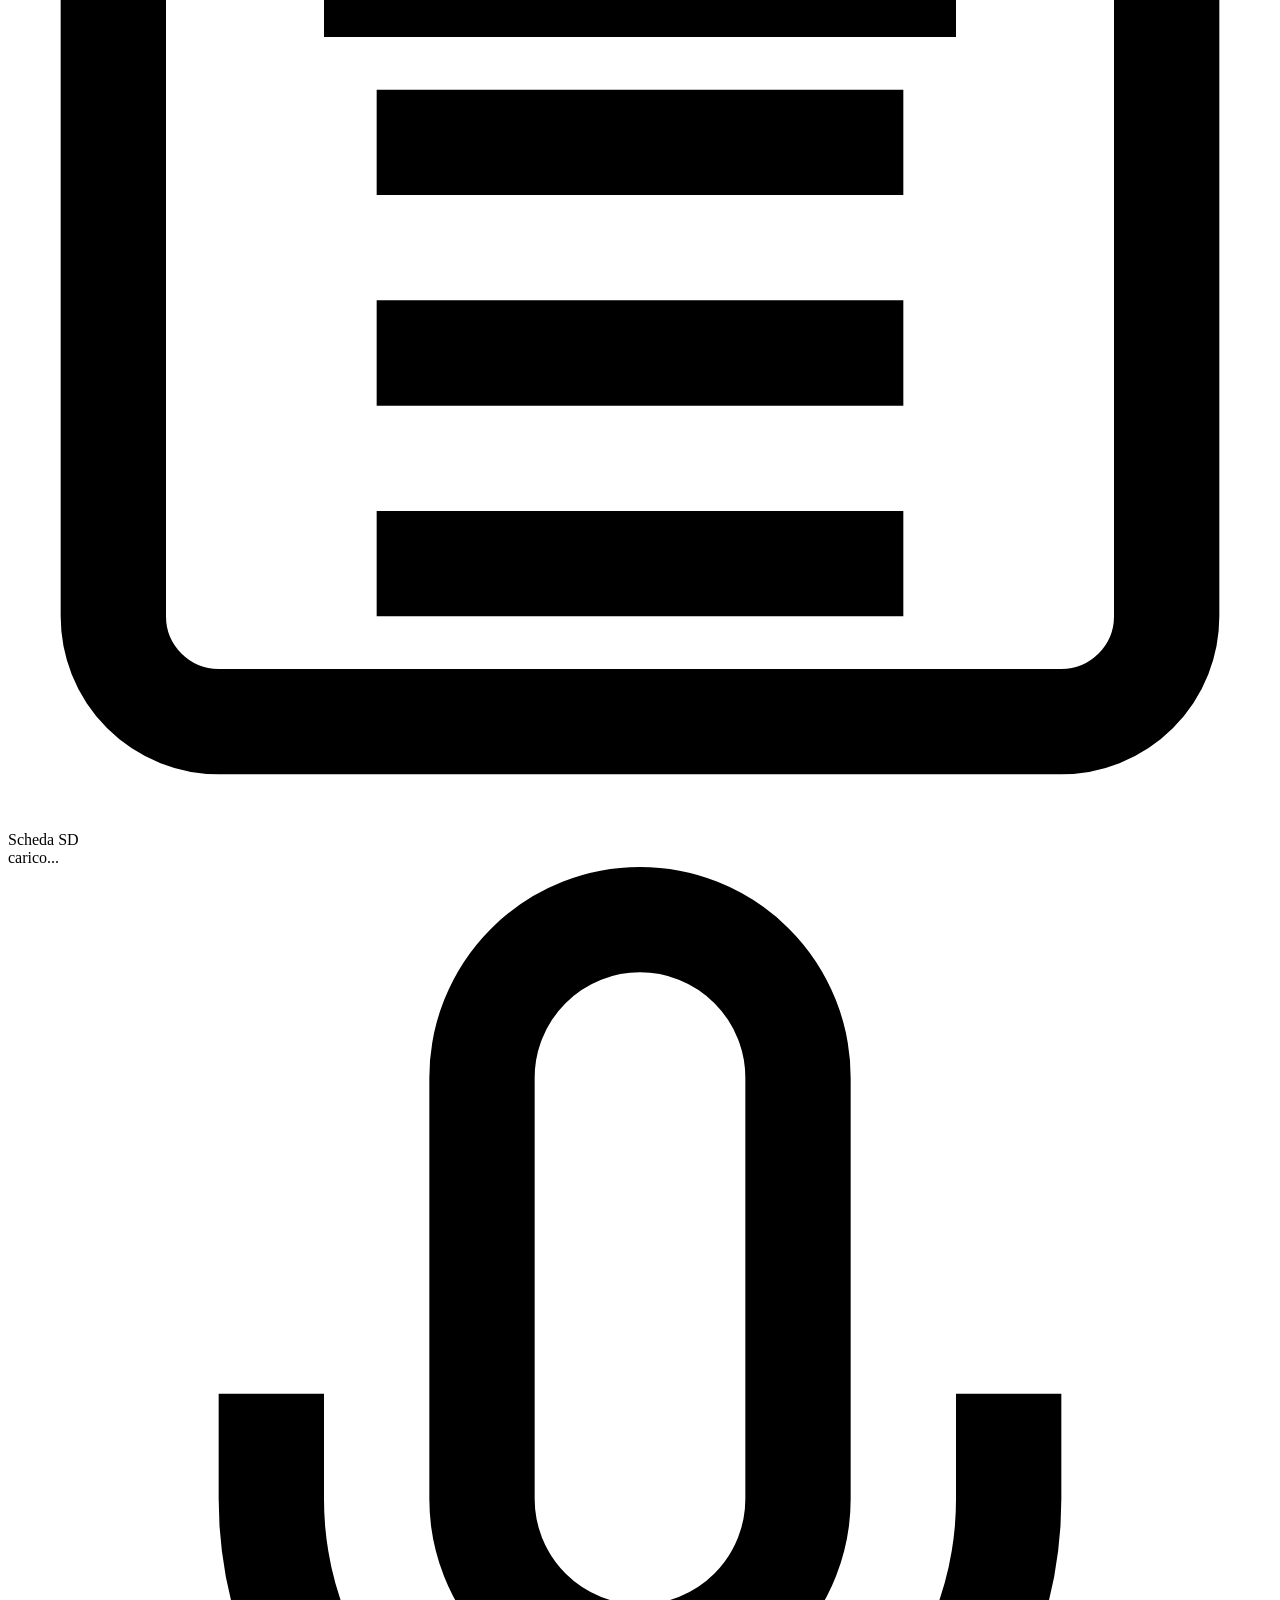
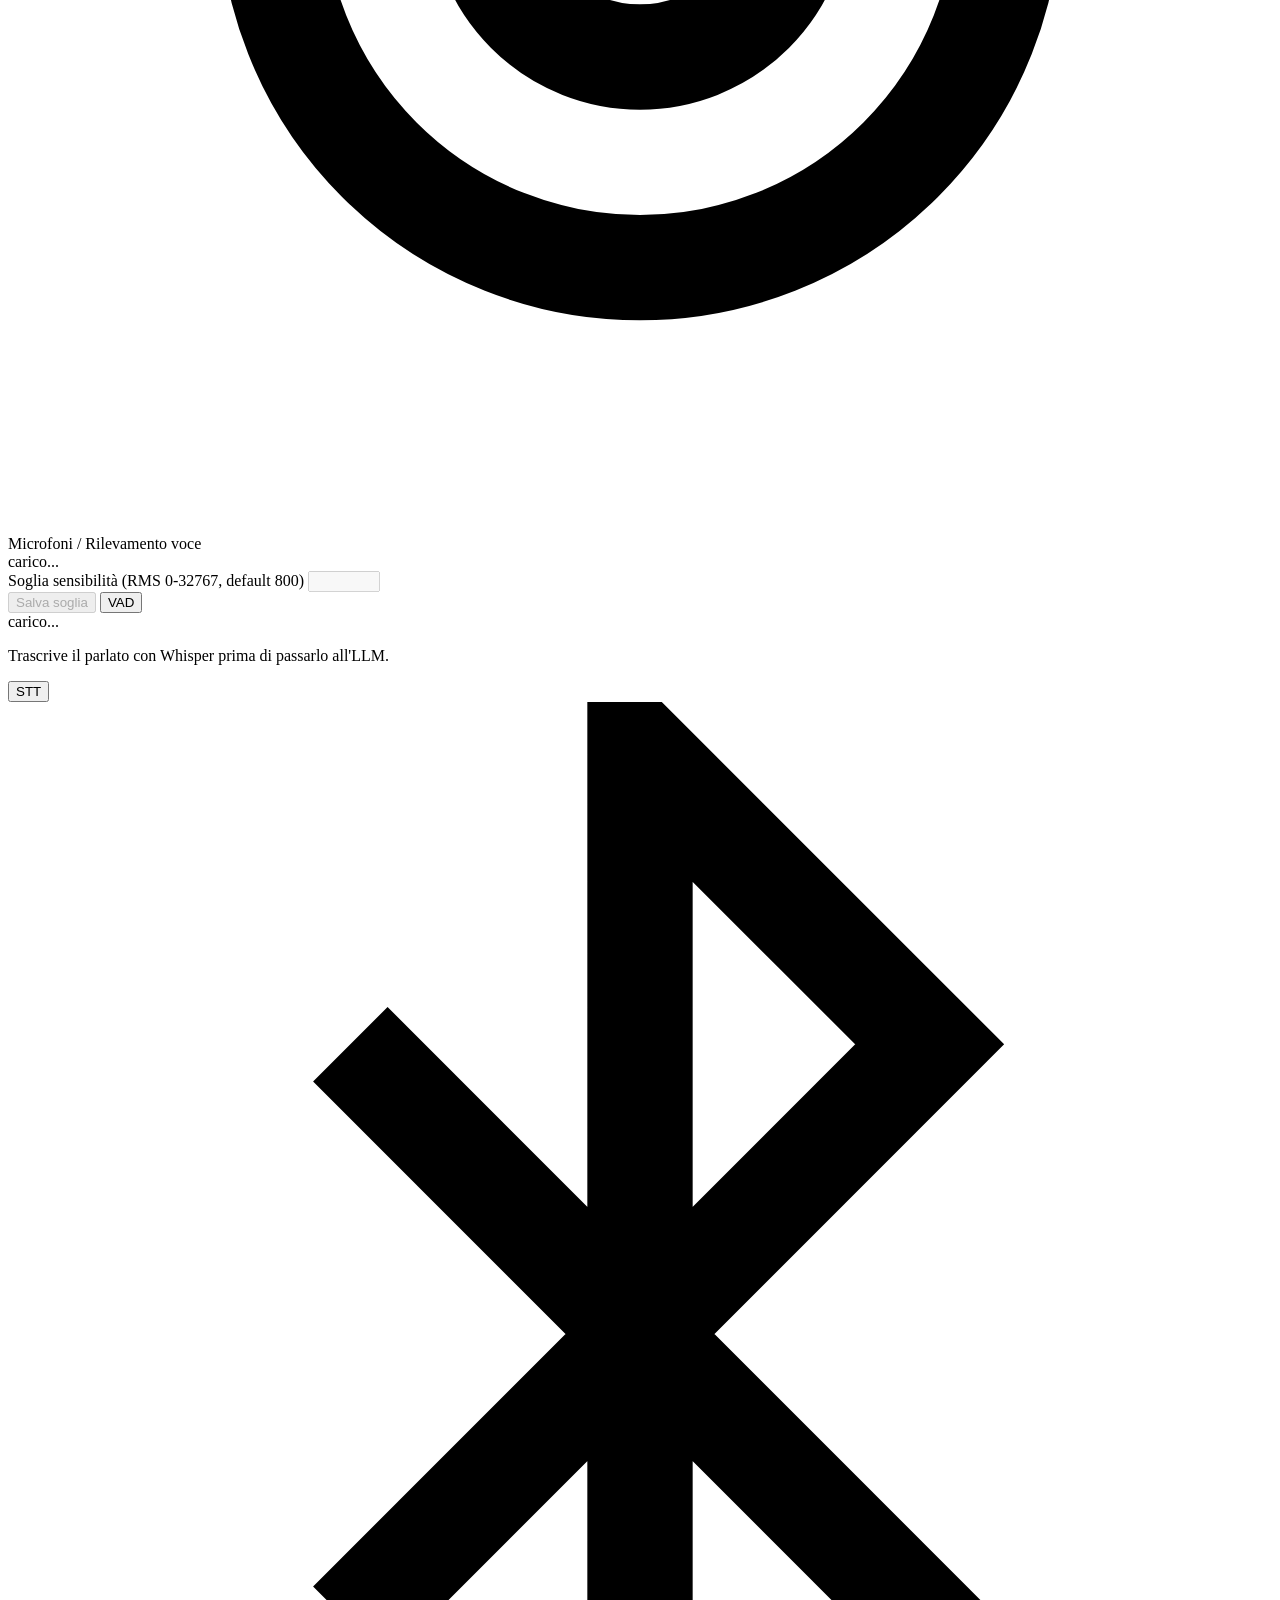
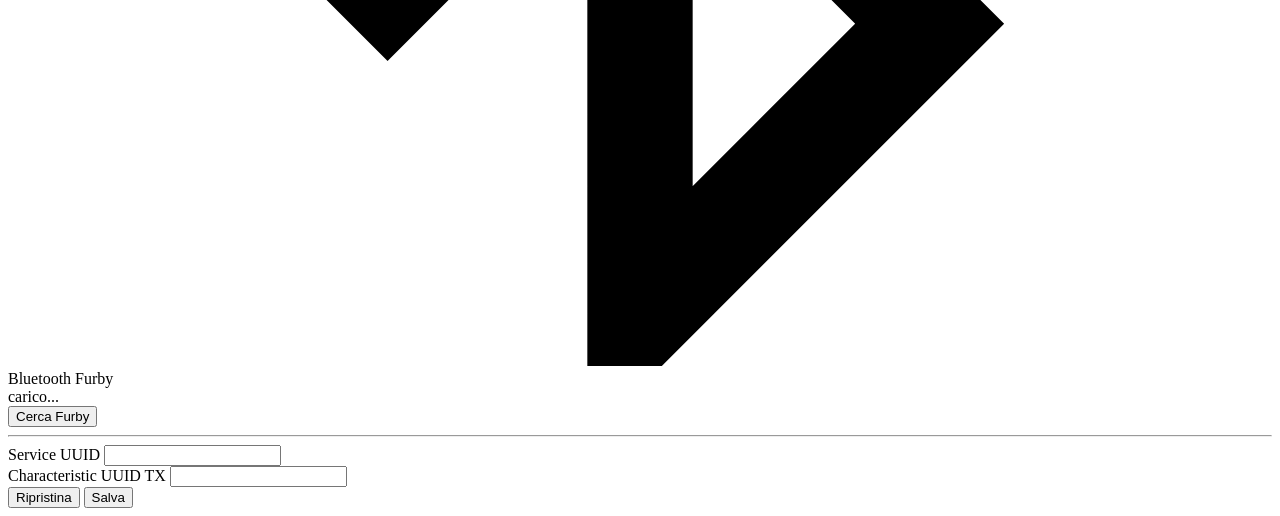
==== commit 393ef646: "Riorganizza il layout dei pulsanti e migliora la struttura delle pagine; aggiorna la versione a 2026" ====
--- a/data/index.html
+++ b/data/index.html
@@ -116,9 +116,9 @@
         <label class="form-label" data-i18n="llm.label_key">Token API</label>
         <input type="text" class="form-control form-control-sm" name="api_key" id="tok" oninput="llmKeyChange()" onblur="llmKeyBlur()">
       </div>
-      <div class="row g-2 mt-2">
-        <div class="col-6"><button type="submit" class="btn btn-primary px-3 w-100" id="llm-save-btn" disabled data-i18n="llm.btn_save"><i class="bi bi-floppy"></i> Salva</button></div>
-        <div class="col-6"><button type="button" class="btn btn-outline-secondary px-3 w-100" id="llm-test-btn" disabled onclick="testLlm()" data-i18n="llm.btn_test"><i class="bi bi-lightning"></i> Test</button></div>
+      <div class="d-grid d-sm-flex gap-2 justify-content-sm-end mt-2">
+        <button type="button" class="btn btn-outline-secondary px-3" id="llm-test-btn" disabled onclick="testLlm()" data-i18n="llm.btn_test"><i class="bi bi-lightning"></i> Test</button>
+        <button type="submit" class="btn btn-primary px-3" id="llm-save-btn" disabled data-i18n="llm.btn_save"><i class="bi bi-floppy"></i> Salva</button>
       </div>
       <div id="llm-test-result" class="mt-2"></div>
     </form>
@@ -155,9 +155,9 @@
         </div>
         <div id="fmt-hint" class="form-text mt-1"></div>
       </div>
-      <div class="row g-2 mt-2">
-        <div class="col-6"><button type="submit" class="btn btn-primary px-3 w-100" id="el-save-btn" disabled data-i18n="el.btn_save"><i class="bi bi-floppy"></i> Salva</button></div>
-        <div class="col-6"><button type="button" class="btn btn-outline-secondary px-3 w-100" id="el-test-btn" disabled onclick="testEl()" data-i18n="el.btn_test"><i class="bi bi-lightning"></i> Test</button></div>
+      <div class="d-grid d-sm-flex gap-2 justify-content-sm-end mt-2">
+        <button type="button" class="btn btn-outline-secondary px-3" id="el-test-btn" disabled onclick="testEl()" data-i18n="el.btn_test"><i class="bi bi-lightning"></i> Test</button>
+        <button type="submit" class="btn btn-primary px-3" id="el-save-btn" disabled data-i18n="el.btn_save"><i class="bi bi-floppy"></i> Salva</button>
       </div>
       <div id="el-test-result" class="mt-2"></div>
     </form>
@@ -211,7 +211,9 @@
       <span class="fw-semibold" id="stt-label" data-i18n="sys.loading">carico...</span>
     </div>
     <p class="text-muted small mb-2" data-i18n="stt.desc">Trascrive il parlato con Whisper prima di passarlo all'LLM.</p>
-    <button class="btn btn-outline-secondary px-3 w-100" onclick="sttToggle()" id="btn-stt-tog"><i class="bi bi-soundwave"></i> STT</button>
+    <div class="d-grid d-sm-flex gap-2 justify-content-sm-end">
+      <button class="btn btn-outline-secondary px-3" onclick="sttToggle()" id="btn-stt-tog"><i class="bi bi-soundwave"></i> STT</button>
+    </div>
   </div>
 </div>
 
@@ -247,9 +249,9 @@
         <label class="form-label" data-i18n="ble.label_char">Characteristic UUID TX</label>
         <input type="text" class="form-control form-control-sm font-monospace" name="char_uuid" id="ble-char-uuid">
       </div>
-      <div class="row g-2 mt-2">
-        <div class="col-6"><button type="button" class="btn btn-outline-secondary px-3 w-100" onclick="bleUuidReset()" data-i18n="ble.btn_reset"><i class="bi bi-arrow-counterclockwise"></i> Ripristina</button></div>
-        <div class="col-6"><button type="submit" class="btn btn-primary px-3 w-100" data-i18n="ble.btn_save"><i class="bi bi-floppy"></i> Salva</button></div>
+      <div class="d-grid d-sm-flex gap-2 justify-content-sm-end mt-2">
+        <button type="button" class="btn btn-outline-secondary px-3" onclick="bleUuidReset()" data-i18n="ble.btn_reset"><i class="bi bi-arrow-counterclockwise"></i> Ripristina</button>
+        <button type="submit" class="btn btn-primary px-3" data-i18n="ble.btn_save"><i class="bi bi-floppy"></i> Salva</button>
       </div>
     </form>
   </div>
